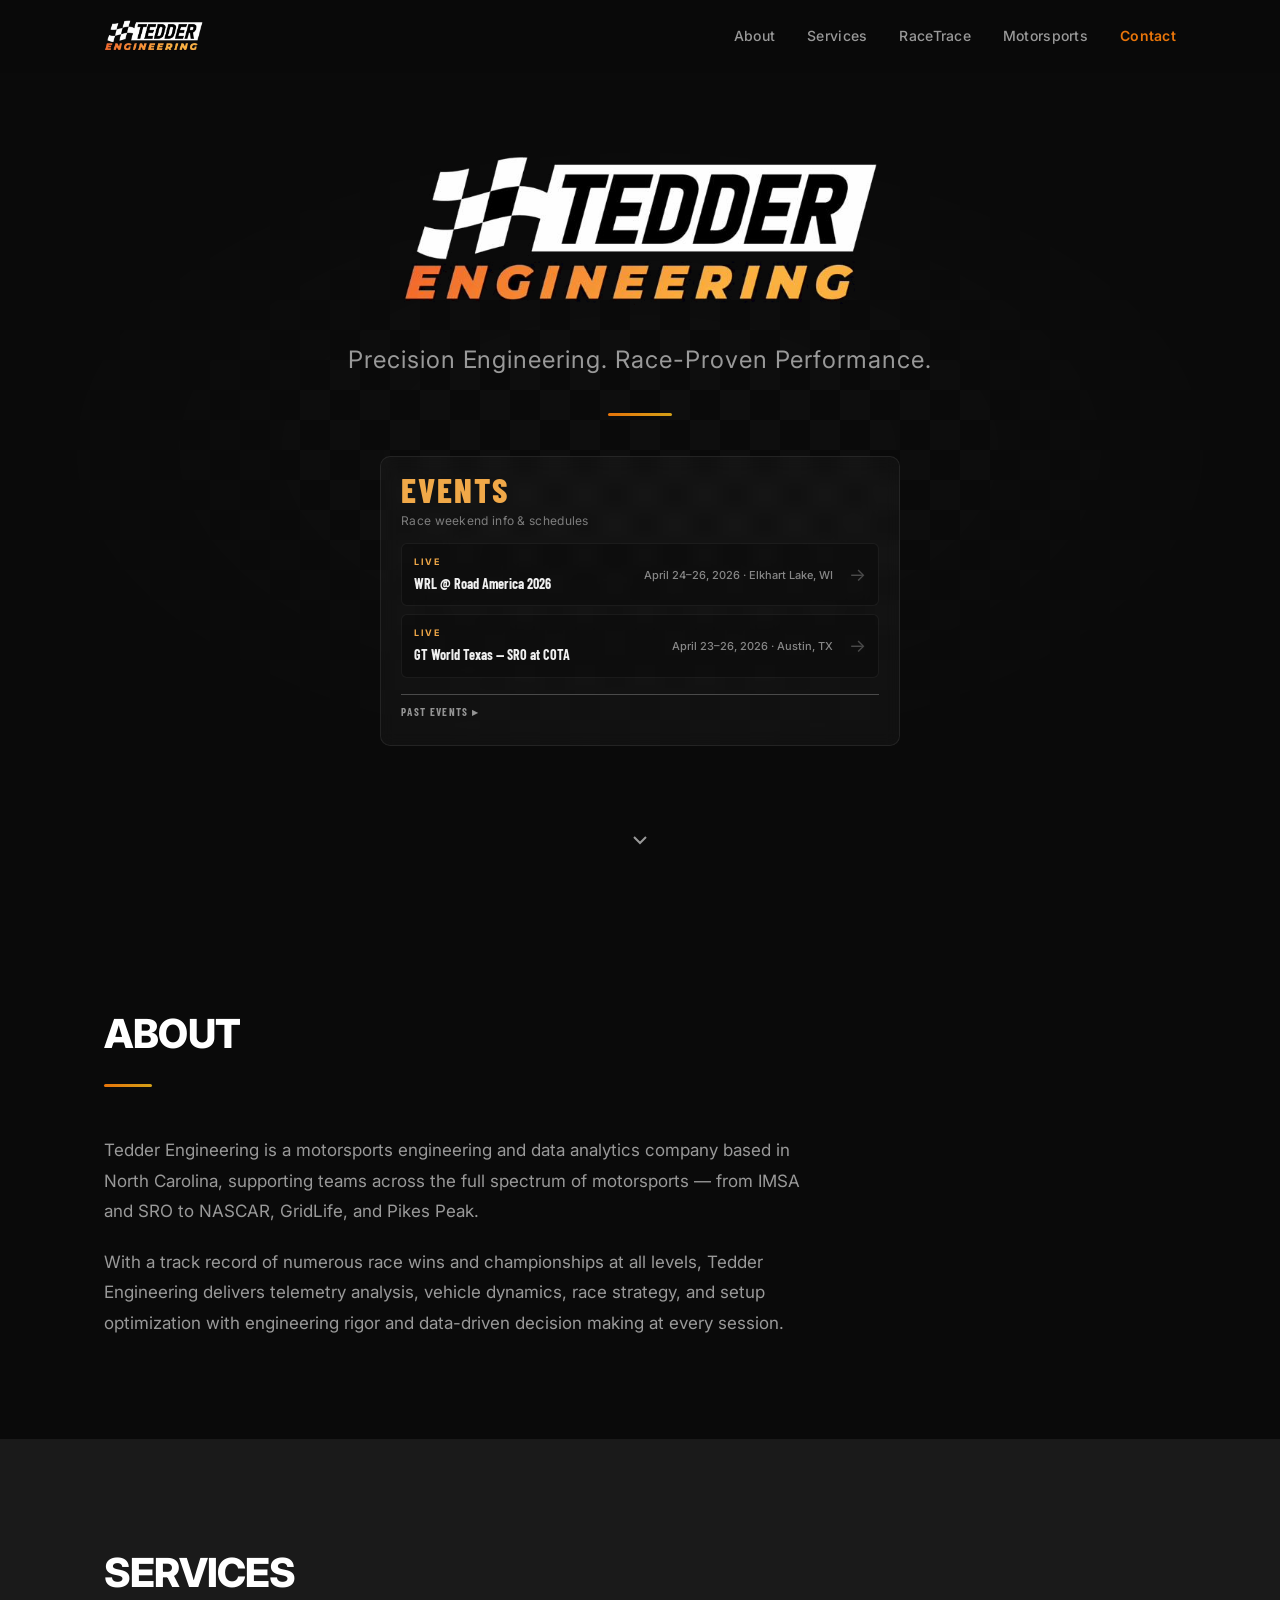
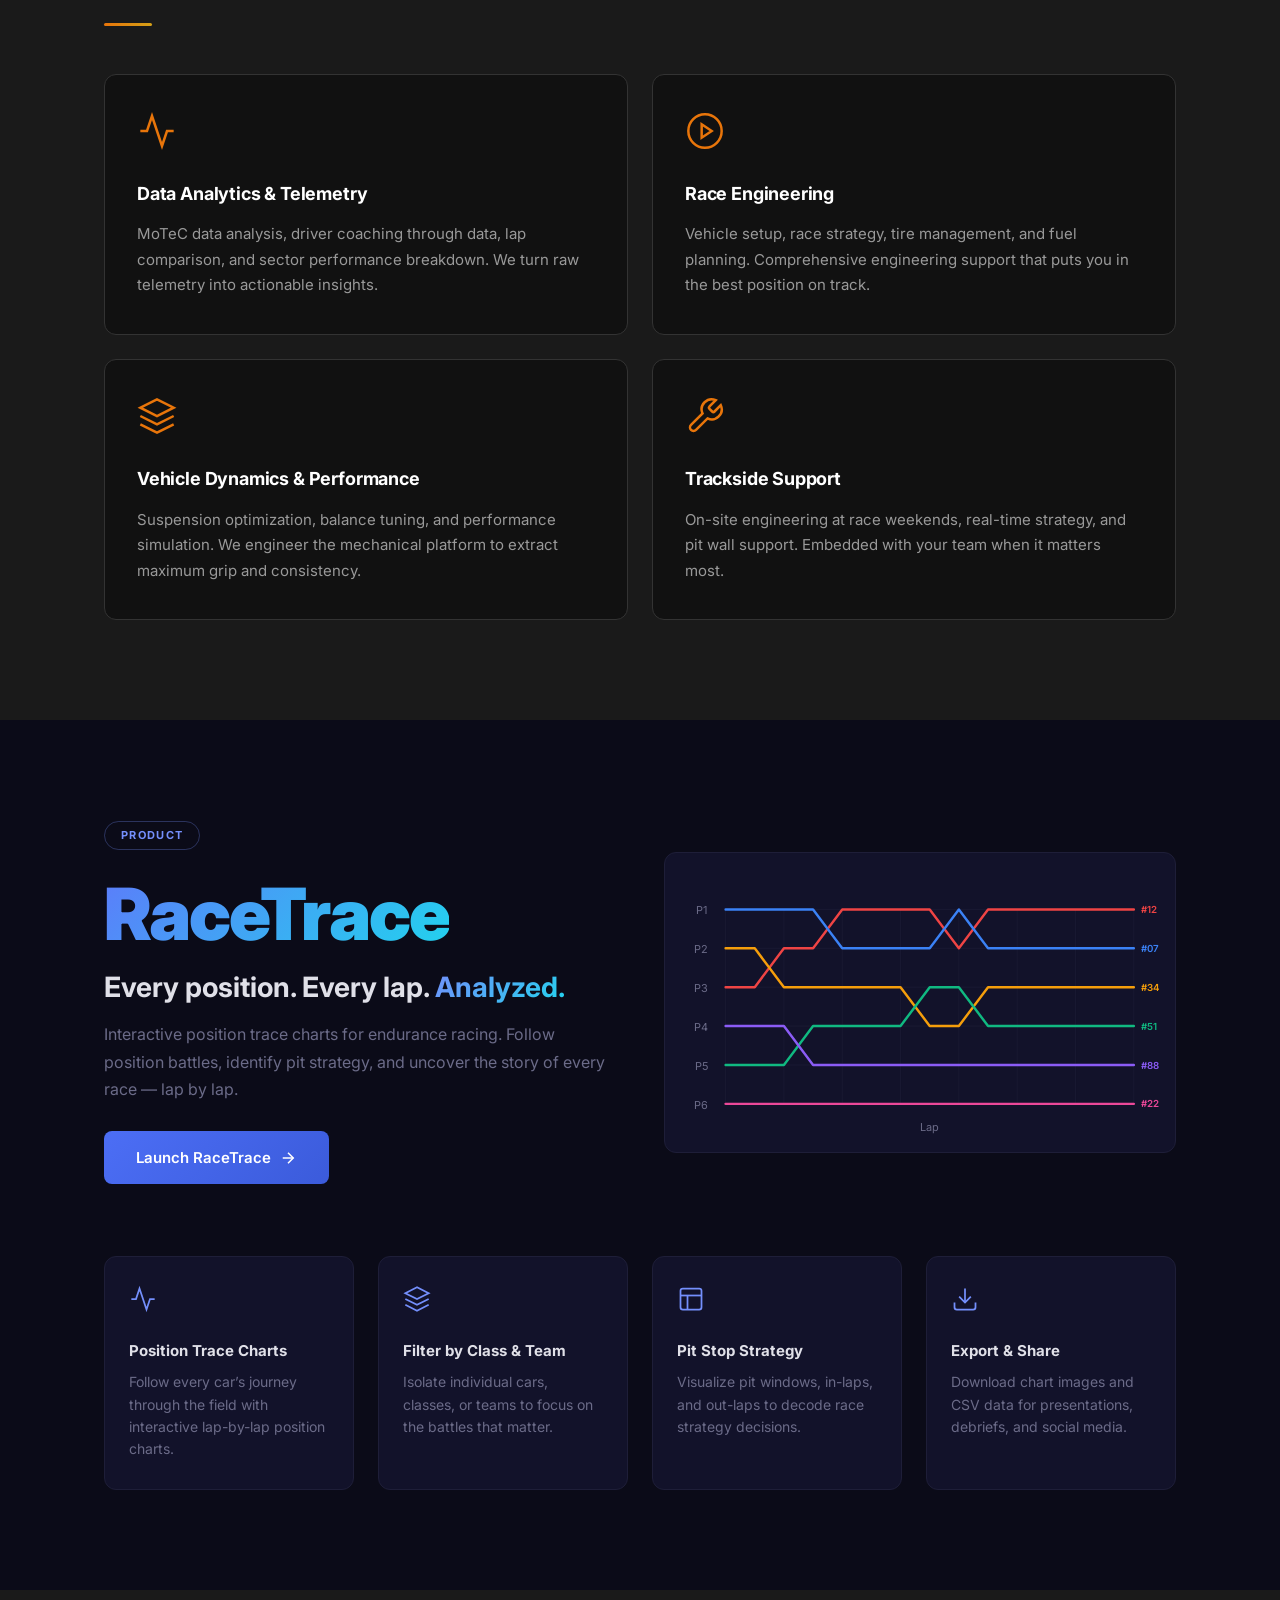
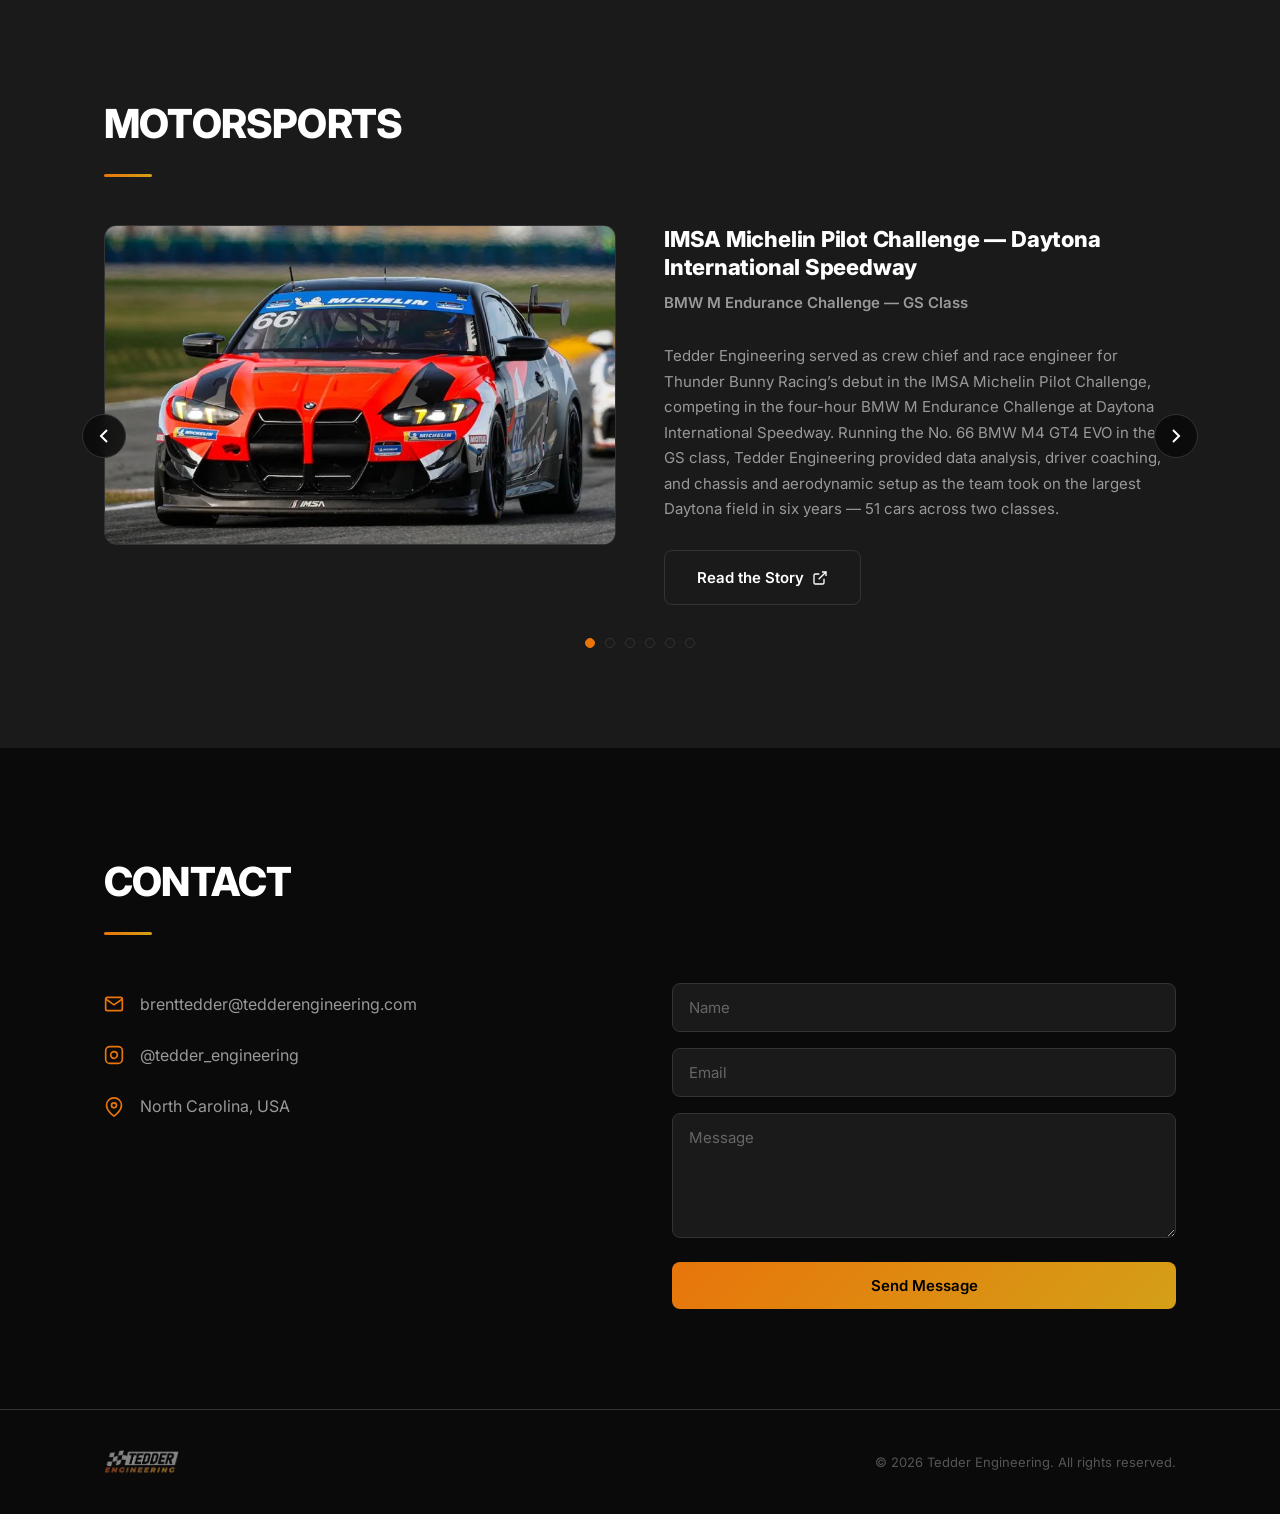
==== index.html @ 753af9d0 "Add WRL @ Road America 2026 event dashboard; promote COTA and Road America to LIVE; events/ becomes " ====
<!DOCTYPE html>
<html lang="en">
<head>
  <meta charset="UTF-8">
  <meta name="viewport" content="width=device-width, initial-scale=1.0">
  <title>Tedder Engineering | Motorsports Engineering & Data Analytics</title>
  <meta name="description" content="Tedder Engineering is a North Carolina-based motorsports engineering and data analytics company. Race-proven performance across IMSA, SRO, NASCAR, GridLife, and Pikes Peak.">
  <meta name="theme-color" content="#0a0a0a">
  <link rel="icon" type="image/x-icon" href="/favicon.ico">
  <link rel="icon" type="image/png" sizes="256x256" href="/favicon-256.png">
  <link rel="preconnect" href="https://fonts.googleapis.com">
  <link rel="preconnect" href="https://fonts.gstatic.com" crossorigin>
  <link href="https://fonts.googleapis.com/css2?family=Inter:wght@400;500;600;700;800;900&family=Barlow+Condensed:wght@600;700;800&display=swap" rel="stylesheet">
  <link rel="stylesheet" href="assets/css/style.css?v=3">
  <style>
    @media (max-width: 480px) {
      #events-banner { max-width: 100% !important; }
      #events-banner img { width: 32px !important; height: 22px !important; }
    }
    details summary::-webkit-details-marker { display: none; }
    details summary { list-style: none; }
    details summary::after { content: " \25B8"; }
    details[open] summary::after { content: " \25BE"; }
  </style>
</head>
<body>

  <!-- ─── Navigation ──────────────────────────────────────────────────── -->
  <nav class="nav" id="nav">
    <div class="nav__inner">
      <a href="#hero" class="nav__logo">
        <img src="assets/images/logo.png" alt="Tedder Engineering" width="160" height="40">
      </a>
      <button class="nav__toggle" id="nav-toggle" aria-label="Toggle menu">
        <span></span>
        <span></span>
        <span></span>
      </button>
      <ul class="nav__links" id="nav-links">
        <li><a href="#about">About</a></li>
        <li><a href="#services">Services</a></li>
        <li><a href="#racetrace">RaceTrace</a></li>
        <li><a href="#motorsports">Motorsports</a></li>
        <li><a href="#contact" class="nav__cta">Contact</a></li>
      </ul>
    </div>
  </nav>

  <!-- ─── Hero ────────────────────────────────────────────────────────── -->
  <section class="hero" id="hero">
    <div class="hero__checker"></div>
    <div class="hero__content">
      <img src="assets/images/logo.png" alt="Tedder Engineering" class="hero__logo" width="480" height="120">
      <p class="hero__tagline">Precision Engineering. Race-Proven Performance.</p>
      <div class="hero__accent"></div>
      <!-- Events Banner -->
      <div style="width:100%;display:flex;justify-content:center;padding:0 16px;box-sizing:border-box;margin-top:40px;">
        <div style="max-width:520px;width:100%;text-align:left;background:rgba(255,255,255,0.03);border:1px solid rgba(255,255,255,0.08);border-radius:10px;padding:16px 20px;backdrop-filter:blur(8px);-webkit-backdrop-filter:blur(8px);">
          <div style="margin-bottom:12px;">
            <div style="font-size:34px;font-weight:800;color:#F0A848;font-family:'Barlow Condensed',sans-serif;text-transform:uppercase;letter-spacing:2px;line-height:1;">EVENTS</div>
            <div style="font-size:12px;color:rgba(255,255,255,0.45);margin-top:4px;letter-spacing:0.3px;">Race weekend info &amp; schedules</div>
          </div>
          <a href="/events/wrl-road-america-2026/" id="events-banner-roadamerica"
             style="display:flex;flex-direction:row;gap:16px;align-items:center;text-decoration:none;background:rgba(0,0,0,0.25);border:1px solid rgba(255,255,255,0.06);border-radius:6px;padding:10px 12px;cursor:pointer;transition:all 0.2s ease;margin-bottom:8px;"
             onmouseenter="this.style.background='rgba(240,168,72,0.1)';document.getElementById('events-arrow-roadamerica').style.color='#F0A848';document.getElementById('events-arrow-roadamerica').style.transform='translateX(4px)';"
             onmouseleave="this.style.background='rgba(0,0,0,0.25)';document.getElementById('events-arrow-roadamerica').style.color='rgba(255,255,255,0.25)';document.getElementById('events-arrow-roadamerica').style.transform='translateX(0)';">
            <div style="flex:1;">
              <div style="font-size:9px;color:#F0A848;text-transform:uppercase;letter-spacing:1.5px;font-weight:700;margin-bottom:2px;">LIVE</div>
              <div style="font-size:14px;color:#F0F0F0;font-weight:700;font-family:'Barlow Condensed',sans-serif;">WRL @ Road America 2026</div>
            </div>
            <div style="font-size:11px;color:rgba(255,255,255,0.5);font-weight:500;white-space:nowrap;">April 24&#8211;26, 2026 &middot; Elkhart Lake, WI</div>
            <div id="events-arrow-roadamerica" style="font-size:18px;color:rgba(255,255,255,0.25);transition:color 0.2s,transform 0.2s;flex-shrink:0;">&#8594;</div>
          </a>
          <a href="/events/cota-sro-2026/" id="events-banner-cota"
             style="display:flex;flex-direction:row;gap:16px;align-items:center;text-decoration:none;background:rgba(0,0,0,0.25);border:1px solid rgba(255,255,255,0.06);border-radius:6px;padding:10px 12px;cursor:pointer;transition:all 0.2s ease;"
             onmouseenter="this.style.background='rgba(240,168,72,0.1)';this.style.borderColor='rgba(240,168,72,0.4)';this.style.transform='translateY(-1px)';document.getElementById('events-arrow-cota').style.color='#F0A848';document.getElementById('events-arrow-cota').style.transform='translateX(3px)';"
             onmouseleave="this.style.background='rgba(0,0,0,0.25)';this.style.borderColor='rgba(255,255,255,0.06)';this.style.transform='translateY(0)';document.getElementById('events-arrow-cota').style.color='rgba(255,255,255,0.25)';document.getElementById('events-arrow-cota').style.transform='translateX(0)';">
            <div style="flex:1;">
              <div style="font-size:9px;color:#F0A848;text-transform:uppercase;letter-spacing:1.5px;font-weight:700;margin-bottom:2px;">LIVE</div>
              <div style="font-size:14px;color:#F0F0F0;font-weight:700;font-family:'Barlow Condensed',sans-serif;">GT World Texas &#8212; SRO at COTA</div>
            </div>
            <div style="font-size:11px;color:rgba(255,255,255,0.5);font-weight:500;white-space:nowrap;">April 23&#8211;26, 2026 &#183; Austin, TX</div>
            <div id="events-arrow-cota" style="font-size:18px;color:rgba(255,255,255,0.25);transition:color 0.2s,transform 0.2s;flex-shrink:0;">&#8594;</div>
          </a>
          <details style="margin-top: 16px;">
            <summary style="cursor:pointer;list-style:none;color:#949494;font-family:'Barlow Condensed',sans-serif;font-size:11px;font-weight:700;letter-spacing:0.12em;text-transform:uppercase;padding:8px 0;border-top:1px solid #4A4A4A;user-select:none;">PAST EVENTS</summary>
            <div style="margin-top: 8px; opacity: 0.6;">
          <a href="/events/wrl-thunderhill-2026/" id="events-banner-thunderhill"
             style="display:flex;flex-direction:row;gap:16px;align-items:center;text-decoration:none;background:rgba(0,0,0,0.25);border:1px solid rgba(255,255,255,0.06);border-radius:6px;padding:10px 12px;cursor:pointer;transition:all 0.2s ease;margin-bottom:8px;"
             onmouseenter="this.style.background='rgba(240,168,72,0.1)';this.style.borderColor='rgba(240,168,72,0.4)';this.style.transform='translateY(-1px)';document.getElementById('events-arrow-thunderhill').style.color='#F0A848';document.getElementById('events-arrow-thunderhill').style.transform='translateX(3px)';"
             onmouseleave="this.style.background='rgba(0,0,0,0.25)';this.style.borderColor='rgba(255,255,255,0.06)';this.style.transform='translateY(0)';document.getElementById('events-arrow-thunderhill').style.color='rgba(255,255,255,0.25)';document.getElementById('events-arrow-thunderhill').style.transform='translateX(0)';">
            <div style="flex:1;">
              <div style="font-size:9px;color:rgba(255,255,255,0.35);text-transform:uppercase;letter-spacing:1.5px;font-weight:700;margin-bottom:2px;">PAST</div>
              <div style="font-size:14px;color:#F0F0F0;font-weight:700;font-family:'Barlow Condensed',sans-serif;">WRL @ Thunderhill 2026</div>
            </div>
            <div style="font-size:11px;color:rgba(255,255,255,0.5);font-weight:500;white-space:nowrap;">Apr 3&#8211;5 &#183; Willows, CA</div>
            <div id="events-arrow-thunderhill" style="font-size:18px;color:rgba(255,255,255,0.25);transition:color 0.2s,transform 0.2s;flex-shrink:0;">&#8594;</div>
          </a>
          <a href="/events/sonoma-sro-2026/" id="events-banner-sonoma"
             style="display:flex;flex-direction:row;gap:16px;align-items:center;text-decoration:none;background:rgba(0,0,0,0.25);border:1px solid rgba(255,255,255,0.06);border-radius:6px;padding:10px 12px;cursor:pointer;transition:all 0.2s ease;margin-bottom:8px;"
             onmouseenter="this.style.background='rgba(240,168,72,0.1)';this.style.borderColor='rgba(240,168,72,0.4)';this.style.transform='translateY(-1px)';document.getElementById('events-arrow-sonoma').style.color='#F0A848';document.getElementById('events-arrow-sonoma').style.transform='translateX(3px)';"
             onmouseleave="this.style.background='rgba(0,0,0,0.25)';this.style.borderColor='rgba(255,255,255,0.06)';this.style.transform='translateY(0)';document.getElementById('events-arrow-sonoma').style.color='rgba(255,255,255,0.25)';document.getElementById('events-arrow-sonoma').style.transform='translateX(0)';">
            <div style="flex:1;">
              <div style="font-size:9px;color:rgba(255,255,255,0.35);text-transform:uppercase;letter-spacing:1.5px;font-weight:700;margin-bottom:2px;">PAST</div>
              <div style="font-size:14px;color:#F0F0F0;font-weight:700;font-family:'Barlow Condensed',sans-serif;">SRO Motorsports America &#8212; Sonoma</div>
            </div>
            <div style="font-size:11px;color:rgba(255,255,255,0.5);font-weight:500;white-space:nowrap;">Mar 25&#8211;29 &#183; Sonoma, CA</div>
            <div id="events-arrow-sonoma" style="font-size:18px;color:rgba(255,255,255,0.25);transition:color 0.2s,transform 0.2s;flex-shrink:0;">&#8594;</div>
          </a>
              <a href="/events/sebring-2026/" id="events-banner-sebring"
                 style="display:flex;flex-direction:row;gap:16px;align-items:center;text-decoration:none;background:rgba(0,0,0,0.25);border:1px solid rgba(255,255,255,0.06);border-radius:6px;padding:10px 12px;cursor:pointer;transition:all 0.2s ease;"
                 onmouseenter="this.style.background='rgba(240,168,72,0.1)';this.style.borderColor='rgba(240,168,72,0.4)';this.style.transform='translateY(-1px)';document.getElementById('events-arrow-sebring').style.color='#F0A848';document.getElementById('events-arrow-sebring').style.transform='translateX(3px)';"
                 onmouseleave="this.style.background='rgba(0,0,0,0.25)';this.style.borderColor='rgba(255,255,255,0.06)';this.style.transform='translateY(0)';document.getElementById('events-arrow-sebring').style.color='rgba(255,255,255,0.25)';document.getElementById('events-arrow-sebring').style.transform='translateX(0)';">
                <div style="flex:1;">
                  <div style="font-size:9px;color:rgba(255,255,255,0.35);text-transform:uppercase;letter-spacing:1.5px;font-weight:700;margin-bottom:2px;">Past</div>
                  <div style="font-size:14px;color:#F0F0F0;font-weight:700;font-family:'Barlow Condensed',sans-serif;">Mobil 1 12 Hours of Sebring</div>
                </div>
                <div style="font-size:11px;color:rgba(255,255,255,0.5);font-weight:500;white-space:nowrap;">Mar 18&#8211;21 &#183; Sebring, FL</div>
                <div id="events-arrow-sebring" style="font-size:18px;color:rgba(255,255,255,0.25);transition:color 0.2s,transform 0.2s;flex-shrink:0;">&#8594;</div>
              </a>
              <a href="/events/arlington-2026/" id="events-banner"
                 style="display:flex;flex-direction:row;gap:16px;align-items:center;text-decoration:none;background:rgba(0,0,0,0.25);border:1px solid rgba(255,255,255,0.06);border-radius:6px;padding:10px 12px;cursor:pointer;transition:all 0.2s ease;margin-top:8px;"
                 onmouseenter="this.style.background='rgba(240,168,72,0.1)';this.style.borderColor='rgba(240,168,72,0.4)';this.style.transform='translateY(-1px)';document.getElementById('events-arrow').style.color='#F0A848';document.getElementById('events-arrow').style.transform='translateX(3px)';"
                 onmouseleave="this.style.background='rgba(0,0,0,0.25)';this.style.borderColor='rgba(255,255,255,0.06)';this.style.transform='translateY(0)';document.getElementById('events-arrow').style.color='rgba(255,255,255,0.25)';document.getElementById('events-arrow').style.transform='translateX(0)';">
                <div style="flex:1;">
                  <div style="font-size:9px;color:rgba(255,255,255,0.35);text-transform:uppercase;letter-spacing:1.5px;font-weight:700;margin-bottom:2px;">Past</div>
                  <div style="font-size:14px;color:#F0F0F0;font-weight:700;font-family:'Barlow Condensed',sans-serif;">Grand Prix of Arlington</div>
                </div>
                <div style="font-size:11px;color:rgba(255,255,255,0.5);font-weight:500;white-space:nowrap;">Mar 13&#8211;15 &#183; Arlington, TX</div>
                <div id="events-arrow" style="font-size:18px;color:rgba(255,255,255,0.25);transition:color 0.2s,transform 0.2s;flex-shrink:0;">&#8594;</div>
              </a>
            </div>
          </details>
        </div>
      </div>
      <!-- End Events Banner -->
    </div>
    <a href="#about" class="hero__scroll" aria-label="Scroll down">
      <svg width="24" height="24" viewBox="0 0 24 24" fill="none" stroke="currentColor" stroke-width="2">
        <polyline points="6 9 12 15 18 9"></polyline>
      </svg>
    </a>
  </section>

  <!-- ─── About ───────────────────────────────────────────────────────── -->
  <section class="section" id="about">
    <div class="container">
      <div class="fade-in">
        <h2 class="section__title">About</h2>
        <div class="section__divider"></div>
        <div class="about__content">
          <p>Tedder Engineering is a motorsports engineering and data analytics company based in North Carolina, supporting teams across the full spectrum of motorsports &mdash; from IMSA and SRO to NASCAR, GridLife, and Pikes Peak.</p>
          <p>With a track record of numerous race wins and championships at all levels, Tedder Engineering delivers telemetry analysis, vehicle dynamics, race strategy, and setup optimization with engineering rigor and data-driven decision making at every session.</p>
        </div>
      </div>
    </div>
  </section>

  <!-- ─── Services ────────────────────────────────────────────────────── -->
  <section class="section section--alt" id="services">
    <div class="container">
      <div class="fade-in">
        <h2 class="section__title">Services</h2>
        <div class="section__divider"></div>
      </div>
      <div class="services__grid">

        <div class="card fade-in" data-service="data-analytics" tabindex="0" role="button">
          <div class="card__icon">
            <svg width="40" height="40" viewBox="0 0 24 24" fill="none" stroke="currentColor" stroke-width="1.5">
              <polyline points="22 12 18 12 15 21 9 3 6 12 2 12"></polyline>
            </svg>
          </div>
          <h3 class="card__title">Data Analytics & Telemetry</h3>
          <p class="card__text">MoTeC data analysis, driver coaching through data, lap comparison, and sector performance breakdown. We turn raw telemetry into actionable insights.</p>
        </div>

        <div class="card fade-in" data-service="race-engineering" tabindex="0" role="button">
          <div class="card__icon">
            <svg width="40" height="40" viewBox="0 0 24 24" fill="none" stroke="currentColor" stroke-width="1.5">
              <circle cx="12" cy="12" r="10"></circle>
              <polygon points="10 8 16 12 10 16 10 8"></polygon>
            </svg>
          </div>
          <h3 class="card__title">Race Engineering</h3>
          <p class="card__text">Vehicle setup, race strategy, tire management, and fuel planning. Comprehensive engineering support that puts you in the best position on track.</p>
        </div>

        <div class="card fade-in" data-service="vehicle-dynamics" tabindex="0" role="button">
          <div class="card__icon">
            <svg width="40" height="40" viewBox="0 0 24 24" fill="none" stroke="currentColor" stroke-width="1.5">
              <path d="M12 2L2 7l10 5 10-5-10-5z"></path>
              <path d="M2 17l10 5 10-5"></path>
              <path d="M2 12l10 5 10-5"></path>
            </svg>
          </div>
          <h3 class="card__title">Vehicle Dynamics & Performance</h3>
          <p class="card__text">Suspension optimization, balance tuning, and performance simulation. We engineer the mechanical platform to extract maximum grip and consistency.</p>
        </div>

        <div class="card fade-in" data-service="trackside-support" tabindex="0" role="button">
          <div class="card__icon">
            <svg width="40" height="40" viewBox="0 0 24 24" fill="none" stroke="currentColor" stroke-width="1.5">
              <path d="M14.7 6.3a1 1 0 0 0 0 1.4l1.6 1.6a1 1 0 0 0 1.4 0l3.77-3.77a6 6 0 0 1-7.94 7.94l-6.91 6.91a2.12 2.12 0 0 1-3-3l6.91-6.91a6 6 0 0 1 7.94-7.94l-3.76 3.76z"></path>
            </svg>
          </div>
          <h3 class="card__title">Trackside Support</h3>
          <p class="card__text">On-site engineering at race weekends, real-time strategy, and pit wall support. Embedded with your team when it matters most.</p>
        </div>

      </div>
    </div>
  </section>

  <!-- ─── RaceTrace ───────────────────────────────────────────────────── -->
  <section class="section racetrace" id="racetrace">
    <div class="container">
      <div class="racetrace__hero fade-in">
        <div class="racetrace__hero-text">
          <div class="racetrace__badge">Product</div>
          <a href="https://racetrace.tedderengineering.com" class="racetrace__logo-link">
            <span class="racetrace__wordmark">RaceTrace</span>
          </a>
          <p class="racetrace__headline">Every position. Every lap. <span class="racetrace__gradient-text">Analyzed.</span></p>
          <p class="racetrace__desc">Interactive position trace charts for endurance racing. Follow position battles, identify pit strategy, and uncover the story of every race &mdash; lap by lap.</p>
          <div class="racetrace__cta-row">
            <a href="https://racetrace.tedderengineering.com" class="btn btn--racetrace">
              Launch RaceTrace
              <svg width="18" height="18" viewBox="0 0 24 24" fill="none" stroke="currentColor" stroke-width="2">
                <line x1="5" y1="12" x2="19" y2="12"></line>
                <polyline points="12 5 19 12 12 19"></polyline>
              </svg>
            </a>
          </div>
        </div>
        <div class="racetrace__hero-chart">
          <!-- Animated mini lap chart SVG -->
          <svg class="racetrace__chart-svg" viewBox="0 0 400 220" fill="none" xmlns="http://www.w3.org/2000/svg">
            <!-- Background grid -->
            <line x1="40" y1="30" x2="40" y2="190" stroke="#1e1e38" stroke-width="0.5"/>
            <line x1="88" y1="30" x2="88" y2="190" stroke="#1e1e38" stroke-width="0.5"/>
            <line x1="136" y1="30" x2="136" y2="190" stroke="#1e1e38" stroke-width="0.5"/>
            <line x1="184" y1="30" x2="184" y2="190" stroke="#1e1e38" stroke-width="0.5"/>
            <line x1="232" y1="30" x2="232" y2="190" stroke="#1e1e38" stroke-width="0.5"/>
            <line x1="280" y1="30" x2="280" y2="190" stroke="#1e1e38" stroke-width="0.5"/>
            <line x1="328" y1="30" x2="328" y2="190" stroke="#1e1e38" stroke-width="0.5"/>
            <line x1="376" y1="30" x2="376" y2="190" stroke="#1e1e38" stroke-width="0.5"/>
            <!-- Horizontal grid -->
            <line x1="40" y1="30" x2="376" y2="30" stroke="#1e1e38" stroke-width="0.5"/>
            <line x1="40" y1="62" x2="376" y2="62" stroke="#1e1e38" stroke-width="0.5"/>
            <line x1="40" y1="94" x2="376" y2="94" stroke="#1e1e38" stroke-width="0.5"/>
            <line x1="40" y1="126" x2="376" y2="126" stroke="#1e1e38" stroke-width="0.5"/>
            <line x1="40" y1="158" x2="376" y2="158" stroke="#1e1e38" stroke-width="0.5"/>
            <line x1="40" y1="190" x2="376" y2="190" stroke="#1e1e38" stroke-width="0.5"/>
            <!-- Axis labels -->
            <text x="20" y="34" fill="#6b6b88" font-size="9" text-anchor="middle" font-family="Inter, sans-serif">P1</text>
            <text x="20" y="66" fill="#6b6b88" font-size="9" text-anchor="middle" font-family="Inter, sans-serif">P2</text>
            <text x="20" y="98" fill="#6b6b88" font-size="9" text-anchor="middle" font-family="Inter, sans-serif">P3</text>
            <text x="20" y="130" fill="#6b6b88" font-size="9" text-anchor="middle" font-family="Inter, sans-serif">P4</text>
            <text x="20" y="162" fill="#6b6b88" font-size="9" text-anchor="middle" font-family="Inter, sans-serif">P5</text>
            <text x="20" y="194" fill="#6b6b88" font-size="9" text-anchor="middle" font-family="Inter, sans-serif">P6</text>
            <text x="208" y="212" fill="#6b6b88" font-size="9" text-anchor="middle" font-family="Inter, sans-serif">Lap</text>
            <!-- Car traces with draw animation -->
            <!-- Car #12 (red) - starts P3, fights to P1 -->
            <polyline class="racetrace__trace" points="40,94 64,94 88,62 112,62 136,30 160,30 184,30 208,30 232,62 256,30 280,30 304,30 328,30 352,30 376,30" stroke="#ef4444" stroke-width="2" fill="none" stroke-linecap="round" stroke-linejoin="round" style="--trace-delay: 0s"/>
            <!-- Car #07 (blue) - starts P1, drops to P2 -->
            <polyline class="racetrace__trace" points="40,30 64,30 88,30 112,30 136,62 160,62 184,62 208,62 232,30 256,62 280,62 304,62 328,62 352,62 376,62" stroke="#3b82f6" stroke-width="2" fill="none" stroke-linecap="round" stroke-linejoin="round" style="--trace-delay: 0.15s"/>
            <!-- Car #34 (amber) - starts P2, varies mid-pack -->
            <polyline class="racetrace__trace" points="40,62 64,62 88,94 112,94 136,94 160,94 184,94 208,126 232,126 256,94 280,94 304,94 328,94 352,94 376,94" stroke="#f59e0b" stroke-width="2" fill="none" stroke-linecap="round" stroke-linejoin="round" style="--trace-delay: 0.3s"/>
            <!-- Car #51 (green) - starts P5, improves to P4 -->
            <polyline class="racetrace__trace" points="40,158 64,158 88,158 112,126 136,126 160,126 184,126 208,94 232,94 256,126 280,126 304,126 328,126 352,126 376,126" stroke="#10b981" stroke-width="2" fill="none" stroke-linecap="round" stroke-linejoin="round" style="--trace-delay: 0.45s"/>
            <!-- Car #88 (purple) - starts P4, drops to P5 -->
            <polyline class="racetrace__trace" points="40,126 64,126 88,126 112,158 136,158 160,158 184,158 208,158 232,158 256,158 280,158 304,158 328,158 352,158 376,158" stroke="#8b5cf6" stroke-width="2" fill="none" stroke-linecap="round" stroke-linejoin="round" style="--trace-delay: 0.6s"/>
            <!-- Car #22 (pink) - starts P6, stays P6 -->
            <polyline class="racetrace__trace" points="40,190 64,190 88,190 112,190 136,190 160,190 184,190 208,190 232,190 256,190 280,190 304,190 328,190 352,190 376,190" stroke="#ec4899" stroke-width="2" fill="none" stroke-linecap="round" stroke-linejoin="round" style="--trace-delay: 0.75s"/>
            <!-- Car number labels at end -->
            <text x="382" y="33" fill="#ef4444" font-size="8" font-weight="600" font-family="Inter, sans-serif">#12</text>
            <text x="382" y="65" fill="#3b82f6" font-size="8" font-weight="600" font-family="Inter, sans-serif">#07</text>
            <text x="382" y="97" fill="#f59e0b" font-size="8" font-weight="600" font-family="Inter, sans-serif">#34</text>
            <text x="382" y="129" fill="#10b981" font-size="8" font-weight="600" font-family="Inter, sans-serif">#51</text>
            <text x="382" y="161" fill="#8b5cf6" font-size="8" font-weight="600" font-family="Inter, sans-serif">#88</text>
            <text x="382" y="193" fill="#ec4899" font-size="8" font-weight="600" font-family="Inter, sans-serif">#22</text>
          </svg>
        </div>
      </div>

      <!-- Features grid -->
      <div class="racetrace__features">
        <div class="racetrace__feature fade-in">
          <div class="racetrace__feature-icon">
            <svg width="28" height="28" viewBox="0 0 24 24" fill="none" stroke="currentColor" stroke-width="1.5">
              <polyline points="22 12 18 12 15 21 9 3 6 12 2 12"></polyline>
            </svg>
          </div>
          <h4 class="racetrace__feature-title">Position Trace Charts</h4>
          <p class="racetrace__feature-text">Follow every car&rsquo;s journey through the field with interactive lap-by-lap position charts.</p>
        </div>
        <div class="racetrace__feature fade-in">
          <div class="racetrace__feature-icon">
            <svg width="28" height="28" viewBox="0 0 24 24" fill="none" stroke="currentColor" stroke-width="1.5">
              <polygon points="12 2 2 7 12 12 22 7 12 2"></polygon>
              <polyline points="2 17 12 22 22 17"></polyline>
              <polyline points="2 12 12 17 22 12"></polyline>
            </svg>
          </div>
          <h4 class="racetrace__feature-title">Filter by Class & Team</h4>
          <p class="racetrace__feature-text">Isolate individual cars, classes, or teams to focus on the battles that matter.</p>
        </div>
        <div class="racetrace__feature fade-in">
          <div class="racetrace__feature-icon">
            <svg width="28" height="28" viewBox="0 0 24 24" fill="none" stroke="currentColor" stroke-width="1.5">
              <rect x="3" y="3" width="18" height="18" rx="2" ry="2"></rect>
              <line x1="3" y1="9" x2="21" y2="9"></line>
              <line x1="9" y1="21" x2="9" y2="9"></line>
            </svg>
          </div>
          <h4 class="racetrace__feature-title">Pit Stop Strategy</h4>
          <p class="racetrace__feature-text">Visualize pit windows, in-laps, and out-laps to decode race strategy decisions.</p>
        </div>
        <div class="racetrace__feature fade-in">
          <div class="racetrace__feature-icon">
            <svg width="28" height="28" viewBox="0 0 24 24" fill="none" stroke="currentColor" stroke-width="1.5">
              <path d="M21 15v4a2 2 0 0 1-2 2H5a2 2 0 0 1-2-2v-4"></path>
              <polyline points="7 10 12 15 17 10"></polyline>
              <line x1="12" y1="15" x2="12" y2="3"></line>
            </svg>
          </div>
          <h4 class="racetrace__feature-title">Export & Share</h4>
          <p class="racetrace__feature-text">Download chart images and CSV data for presentations, debriefs, and social media.</p>
        </div>
      </div>
    </div>
  </section>

  <!-- ─── Motorsports Carousel ──────────────────────────────────────── -->
  <section class="section section--alt" id="motorsports">
    <div class="container">
      <div class="fade-in">
        <h2 class="section__title">Motorsports</h2>
        <div class="section__divider"></div>
      </div>

      <div class="carousel fade-in" id="carousel">
        <div class="carousel__viewport">
          <div class="carousel__track" id="carousel-track">

            <!-- Card 1: IMSA Daytona -->
            <div class="carousel__slide" data-image-layout="landscape">
              <div class="motorsports__content">
                <div class="motorsports__photo">
                  <img src="assets/images/imsa-daytona-2026.jpg" alt="No. 66 BMW M4 GT4 EVO on track at Daytona International Speedway" loading="lazy">
                </div>
                <div class="motorsports__info">
                  <h3 class="motorsports__subtitle">IMSA Michelin Pilot Challenge &mdash; Daytona International Speedway</h3>
                  <p class="motorsports__class">BMW M Endurance Challenge &mdash; GS Class</p>
                  <p>Tedder Engineering served as crew chief and race engineer for Thunder Bunny Racing&rsquo;s debut in the IMSA Michelin Pilot Challenge, competing in the four-hour BMW M Endurance Challenge at Daytona International Speedway. Running the No. 66 BMW M4 GT4 EVO in the GS class, Tedder Engineering provided data analysis, driver coaching, and chassis and aerodynamic setup as the team took on the largest Daytona field in six years &mdash; 51 cars across two classes.</p>
                  <a href="https://www.imsa.com/news/2026/01/19/imsa-michelin-pilot-challenge-features-largest-field-in-six-years-to-start-2026/" target="_blank" rel="noopener" class="btn btn--outline">
                    Read the Story
                    <svg width="16" height="16" viewBox="0 0 24 24" fill="none" stroke="currentColor" stroke-width="2"><path d="M18 13v6a2 2 0 0 1-2 2H5a2 2 0 0 1-2-2V8a2 2 0 0 1 2-2h6"></path><polyline points="15 3 21 3 21 9"></polyline><line x1="10" y1="14" x2="21" y2="3"></line></svg>
                  </a>
                </div>
              </div>
            </div>

            <!-- Card 2: GT World Challenge Barber -->
            <div class="carousel__slide" data-image-layout="landscape">
              <div class="motorsports__content">
                <div class="motorsports__photo">
                  <img src="assets/images/barber-podium-2025.jpg" alt="Thunder Bunny Racing on the P1 podium at Barber Motorsports Park 2025 GT World Challenge America" loading="lazy">
                </div>
                <div class="motorsports__info">
                  <h3 class="motorsports__subtitle">GT World Challenge America &mdash; Barber Motorsports Park</h3>
                  <p class="motorsports__class">Pirelli GT4 America &mdash; Am Class Victory</p>
                  <p>Tedder Engineering served as crew chief and race engineer for Thunder Bunny Racing&rsquo;s Am class victory at the 2025 GT World Challenge America event at Barber Motorsports Park. Providing data analysis, driver coaching, and chassis and aerodynamic setup for the No. 606 BMW M4 GT4, Tedder Engineering helped drivers Laura Hayes and Allen Patten navigate a chaotic Race 2 featuring full-course cautions and intense late-race battles. Hayes carved through the field to seize the lead and held off a hard-charging challenge to claim the team&rsquo;s first win of the season.</p>
                  <a href="https://www.gt4-america.com/news/1170/barber-race-2" target="_blank" rel="noopener" class="btn btn--outline">
                    Read the Story
                    <svg width="16" height="16" viewBox="0 0 24 24" fill="none" stroke="currentColor" stroke-width="2"><path d="M18 13v6a2 2 0 0 1-2 2H5a2 2 0 0 1-2-2V8a2 2 0 0 1 2-2h6"></path><polyline points="15 3 21 3 21 9"></polyline><line x1="10" y1="14" x2="21" y2="3"></line></svg>
                  </a>
                </div>
              </div>
            </div>

            <!-- Card 3: Pikes Peak -->
            <div class="carousel__slide" data-image-layout="portrait">
              <div class="motorsports__content">
                <div class="motorsports__photo">
                  <img src="assets/images/pikes-peak-2024.jpg" alt="Laura Hayes and team celebrating the 2024 Pikes Peak GT4 Trophy win with the #22 Toyota GR Supra GT4" loading="lazy">
                </div>
                <div class="motorsports__info">
                  <h3 class="motorsports__subtitle">Pikes Peak International Hill Climb</h3>
                  <p class="motorsports__class">Pikes Peak GT4 Trophy by Yokohama &mdash; Turbo Class Winner</p>
                  <p>Tedder Engineering provided trackside engineering support and served as crew chief for Laura Hayes&rsquo; division-winning run at the 2024 Broadmoor Pikes Peak International Hill Climb. Hayes drove a Toyota GR Supra GT4 to a time of 10:20.487, claiming first place in the inaugural Pikes Peak GT4 Trophy by Yokohama and setting the fastest time ever recorded by a woman in an automobile on the 14,115-foot mountain.</p>
                  <a href="https://www.motortrend.com/events/pikes-peak-international-hill-climb-fastest-woman-laura-hayes" target="_blank" rel="noopener" class="btn btn--outline">
                    Read the Story
                    <svg width="16" height="16" viewBox="0 0 24 24" fill="none" stroke="currentColor" stroke-width="2"><path d="M18 13v6a2 2 0 0 1-2 2H5a2 2 0 0 1-2-2V8a2 2 0 0 1 2-2h6"></path><polyline points="15 3 21 3 21 9"></polyline><line x1="10" y1="14" x2="21" y2="3"></line></svg>
                  </a>
                </div>
              </div>
            </div>

            <!-- Card 4: Apple TV+ -->
            <div class="carousel__slide" data-image-layout="landscape">
              <div class="motorsports__content">
                <div class="motorsports__photo">
                  <img src="assets/images/apple-tv-hill-climb.png" alt="Apple TV+ Adventure: Hill Climb episode thumbnail featuring Laura Hayes at Pikes Peak" loading="lazy">
                </div>
                <div class="motorsports__info">
                  <h3 class="motorsports__subtitle">Apple TV+ &mdash; Adventure: Hill Climb</h3>
                  <p class="motorsports__class">Apple Immersive Film &mdash; Pikes Peak International Hill Climb</p>
                  <p>Tedder Engineering provided engineering and trackside support for the production of &ldquo;Adventure: Hill Climb,&rdquo; an Apple Immersive film streaming on Apple TV+. The episode follows driver Laura Hayes as she takes on the Pikes Peak International Hill Climb, racing against the clock on the 14,115-foot mountain. Tedder Engineering kept the car race-ready throughout filming, ensuring every run up the mountain delivered both the performance and the footage the production demanded.</p>
                  <a href="https://tv.apple.com/us/episode/hill-climb/umc.cmc.4klex1b4fsohrpmncr5mho5pk" target="_blank" rel="noopener" class="btn btn--outline">
                    Watch on Apple TV+
                    <svg width="16" height="16" viewBox="0 0 24 24" fill="none" stroke="currentColor" stroke-width="2"><path d="M18 13v6a2 2 0 0 1-2 2H5a2 2 0 0 1-2-2V8a2 2 0 0 1 2-2h6"></path><polyline points="15 3 21 3 21 9"></polyline><line x1="10" y1="14" x2="21" y2="3"></line></svg>
                  </a>
                </div>
              </div>
            </div>

            <!-- Card 5: Testing & Vehicle Dynamics -->
            <div class="carousel__slide" data-image-layout="portrait">
              <div class="motorsports__content">
                <div class="motorsports__photo">
                  <img src="assets/images/wind-tunnel-a2.jpg" alt="BMW M4 GT4 EVO in the A2 Wind Tunnel" loading="lazy">
                </div>
                <div class="motorsports__info">
                  <h3 class="motorsports__subtitle">Testing & Vehicle Dynamics</h3>
                  <p class="motorsports__class">Wind Tunnel, Rig Testing & Kinematics</p>
                  <p>Tedder Engineering provides full-service motorsports testing and vehicle dynamics characterization. From wind tunnel aerodynamic mapping to four-post and seven-post damper rig testing, along with kinematics and compliance (K&amp;C) measurement, Tedder Engineering delivers the data teams need to extract every tenth from their cars before they hit the track.</p>
                  <a href="#contact" class="btn btn--outline">
                    Contact Us
                    <svg width="16" height="16" viewBox="0 0 24 24" fill="none" stroke="currentColor" stroke-width="2"><path d="M4 4h16c1.1 0 2 .9 2 2v12c0 1.1-.9 2-2 2H4c-1.1 0-2-.9-2-2V6c0-1.1.9-2 2-2z"></path><polyline points="22,6 12,13 2,6"></polyline></svg>
                  </a>
                </div>
              </div>
            </div>

            <!-- Card 6: Instagram -->
            <div class="carousel__slide" data-image-layout="portrait">
              <div class="motorsports__content">
                <div class="motorsports__photo">
                  <img src="assets/images/instagram-feed.jpg" alt="@tedder_engineering Instagram feed" loading="lazy">
                </div>
                <div class="motorsports__info">
                  <h3 class="motorsports__subtitle">Follow Along</h3>
                  <p class="motorsports__class">@tedder_engineering on Instagram</p>
                  <p>Follow Tedder Engineering on track &mdash; race weekends, podium finishes, and the engineering that puts cars at the front of the field. From GT4 America to Pikes Peak and everything in between.</p>
                  <a href="https://www.instagram.com/tedder_engineering/" target="_blank" rel="noopener" class="btn btn--outline">
                    Follow on Instagram
                    <svg width="16" height="16" viewBox="0 0 24 24" fill="none" stroke="currentColor" stroke-width="2"><rect x="2" y="2" width="20" height="20" rx="5" ry="5"></rect><path d="M16 11.37A4 4 0 1 1 12.63 8 4 4 0 0 1 16 11.37z"></path><line x1="17.5" y1="6.5" x2="17.51" y2="6.5"></line></svg>
                  </a>
                </div>
              </div>
            </div>

          </div>
        </div>

        <!-- Navigation arrows -->
        <button class="carousel__arrow carousel__arrow--prev" id="carousel-prev" aria-label="Previous slide">
          <svg width="24" height="24" viewBox="0 0 24 24" fill="none" stroke="currentColor" stroke-width="2"><polyline points="15 18 9 12 15 6"></polyline></svg>
        </button>
        <button class="carousel__arrow carousel__arrow--next" id="carousel-next" aria-label="Next slide">
          <svg width="24" height="24" viewBox="0 0 24 24" fill="none" stroke="currentColor" stroke-width="2"><polyline points="9 6 15 12 9 18"></polyline></svg>
        </button>

        <!-- Dot indicators -->
        <div class="carousel__dots" id="carousel-dots"></div>
      </div>
    </div>
  </section>

  <!-- ─── Contact ─────────────────────────────────────────────────────── -->
  <section class="section" id="contact">
    <div class="container">
      <div class="fade-in">
        <h2 class="section__title">Contact</h2>
        <div class="section__divider"></div>
      </div>
      <div class="contact__grid">
        <div class="contact__info fade-in">
          <div class="contact__item">
            <svg width="20" height="20" viewBox="0 0 24 24" fill="none" stroke="currentColor" stroke-width="2">
              <path d="M4 4h16c1.1 0 2 .9 2 2v12c0 1.1-.9 2-2 2H4c-1.1 0-2-.9-2-2V6c0-1.1.9-2 2-2z"></path>
              <polyline points="22,6 12,13 2,6"></polyline>
            </svg>
            <a href="mailto:brenttedder@tedderengineering.com">brenttedder@tedderengineering.com</a>
          </div>
          <div class="contact__item">
            <svg width="20" height="20" viewBox="0 0 24 24" fill="none" stroke="currentColor" stroke-width="2">
              <rect x="2" y="2" width="20" height="20" rx="5" ry="5"></rect>
              <path d="M16 11.37A4 4 0 1 1 12.63 8 4 4 0 0 1 16 11.37z"></path>
              <line x1="17.5" y1="6.5" x2="17.51" y2="6.5"></line>
            </svg>
            <a href="https://www.instagram.com/tedder_engineering/" target="_blank" rel="noopener">@tedder_engineering</a>
          </div>
          <div class="contact__item">
            <svg width="20" height="20" viewBox="0 0 24 24" fill="none" stroke="currentColor" stroke-width="2">
              <path d="M21 10c0 7-9 13-9 13s-9-6-9-13a9 9 0 0 1 18 0z"></path>
              <circle cx="12" cy="10" r="3"></circle>
            </svg>
            <span>North Carolina, USA</span>
          </div>
        </div>
        <form class="contact__form fade-in" action="https://formspree.io/f/xzdakzdw" method="POST" id="contact-form">
          <div class="form__group">
            <input type="text" name="name" placeholder="Name" required class="form__input">
          </div>
          <div class="form__group">
            <input type="email" name="email" placeholder="Email" required class="form__input">
          </div>
          <div class="form__group">
            <textarea name="message" placeholder="Message" rows="5" required class="form__input form__textarea"></textarea>
          </div>
          <button type="submit" class="btn btn--primary btn--full">Send Message</button>
        </form>
      </div>
    </div>
  </section>

  <!-- ─── Footer ──────────────────────────────────────────────────────── -->
  <footer class="footer">
    <div class="container">
      <div class="footer__inner">
        <img src="assets/images/logo.png" alt="Tedder Engineering" class="footer__logo" width="120" height="30">
        <p class="footer__copy">&copy; 2026 Tedder Engineering. All rights reserved.</p>
      </div>
    </div>
  </footer>

  <!-- ─── Service Inquiry Modal ──────────────────────────────────────── -->
  <div class="modal-overlay" id="service-modal" aria-hidden="true" role="dialog" aria-labelledby="modal-title">
    <div class="modal">
      <button class="modal__close" id="modal-close" aria-label="Close modal">&times;</button>
      <h3 class="modal__title" id="modal-title">Inquire About: Service Name</h3>
      <div class="modal__divider"></div>
      <form class="modal__form" id="service-form" action="https://formspree.io/f/xzdakzdw" method="POST">
        <input type="hidden" name="_subject" id="modal-subject" value="">
        <input type="hidden" name="_replyto" id="modal-replyto" value="">
        <input type="hidden" name="service" id="modal-service-field" value="">

        <div class="form__group">
          <label class="form__label" for="modal-name">Name <span class="form__required">*</span></label>
          <input type="text" name="name" id="modal-name" required class="form__input" placeholder="Your name">
        </div>
        <div class="form__group">
          <label class="form__label" for="modal-email">Email <span class="form__required">*</span></label>
          <input type="email" name="email" id="modal-email" required class="form__input" placeholder="your@email.com">
        </div>
        <div class="form__row">
          <div class="form__group form__group--half">
            <label class="form__label" for="modal-org">Team / Organization</label>
            <input type="text" name="organization" id="modal-org" class="form__input" placeholder="Team or organization name">
          </div>
          <div class="form__group form__group--half">
            <label class="form__label" for="modal-series">Racing Series</label>
            <input type="text" name="series" id="modal-series" class="form__input" placeholder="e.g. IMSA, SRO, GridLife">
          </div>
        </div>
        <div class="form__group">
          <label class="form__label" for="modal-date">Event Date / Timeline</label>
          <input type="text" name="event_date" id="modal-date" class="form__input" placeholder="e.g. March 2026, Sebring weekend">
        </div>
        <div class="form__group">
          <label class="form__label" for="modal-message">Message <span class="form__required">*</span></label>
          <textarea name="message" id="modal-message" required class="form__input form__textarea" rows="4"></textarea>
        </div>

        <div class="modal__error" id="modal-error" role="alert" hidden>
          Something went wrong. Please try again or email us directly.
        </div>

        <div class="modal__success" id="modal-success" hidden>
          Thanks! We'll be in touch.
        </div>

        <button type="submit" class="btn btn--primary btn--full" id="modal-submit">Send Inquiry</button>
      </form>
    </div>
  </div>

  <script src="assets/js/main.js"></script>
</body>
</html>
---- assets/css/style.css ----
/* ─── Reset & Variables ────────────────────────────────────────────── */

*, *::before, *::after {
  margin: 0;
  padding: 0;
  box-sizing: border-box;
}

:root {
  --bg-primary: #0a0a0a;
  --bg-secondary: #1a1a1a;
  --bg-card: #111111;
  --text: #ffffff;
  --text-muted: #999999;
  --accent: #e8750a;
  --accent-gold: #d4a017;
  --border: #333333;
  --nav-height: 72px;
  --container: 1120px;
}

html {
  scroll-behavior: smooth;
  -webkit-font-smoothing: antialiased;
  -moz-osx-font-smoothing: grayscale;
}

body {
  font-family: 'Inter', -apple-system, BlinkMacSystemFont, sans-serif;
  background: var(--bg-primary);
  color: var(--text);
  line-height: 1.7;
  font-size: 16px;
  overflow-x: hidden;
}

a {
  color: var(--accent);
  text-decoration: none;
  transition: color 0.2s;
}

a:hover {
  color: var(--accent-gold);
}

img {
  max-width: 100%;
  height: auto;
  display: block;
}

/* ─── Utility ─────────────────────────────────────────────────────── */

.container {
  max-width: var(--container);
  margin: 0 auto;
  padding: 0 24px;
}

/* ─── Navigation ──────────────────────────────────────────────────── */

.nav {
  position: fixed;
  top: 0;
  left: 0;
  right: 0;
  z-index: 1000;
  background: rgba(10, 10, 10, 0.85);
  backdrop-filter: blur(16px);
  -webkit-backdrop-filter: blur(16px);
  border-bottom: 1px solid transparent;
  transition: background 0.3s, border-color 0.3s;
}

.nav--scrolled {
  background: rgba(10, 10, 10, 0.95);
  border-bottom-color: var(--border);
}

.nav__inner {
  max-width: var(--container);
  margin: 0 auto;
  padding: 0 24px;
  display: flex;
  align-items: center;
  justify-content: space-between;
  height: var(--nav-height);
}

.nav__logo img {
  height: 32px;
  width: auto;
}

.nav__links {
  display: flex;
  list-style: none;
  gap: 32px;
  align-items: center;
}

.nav__links a {
  color: var(--text-muted);
  font-size: 14px;
  font-weight: 500;
  letter-spacing: 0.02em;
  transition: color 0.2s;
}

.nav__links a:hover {
  color: var(--text);
}

.nav__cta {
  color: var(--accent) !important;
  font-weight: 600 !important;
}

.nav__cta:hover {
  color: var(--accent-gold) !important;
}

.nav__toggle {
  display: none;
  background: none;
  border: none;
  cursor: pointer;
  padding: 4px;
  flex-direction: column;
  gap: 5px;
}

.nav__toggle span {
  display: block;
  width: 24px;
  height: 2px;
  background: var(--text);
  transition: transform 0.3s, opacity 0.3s;
}

.nav__toggle.active span:nth-child(1) {
  transform: translateY(7px) rotate(45deg);
}

.nav__toggle.active span:nth-child(2) {
  opacity: 0;
}

.nav__toggle.active span:nth-child(3) {
  transform: translateY(-7px) rotate(-45deg);
}

/* ─── Hero ────────────────────────────────────────────────────────── */

.hero {
  position: relative;
  min-height: 100vh;
  display: flex;
  align-items: center;
  justify-content: center;
  overflow: hidden;
  background: var(--bg-primary);
}

.hero__checker {
  position: absolute;
  inset: 0;
  background:
    repeating-conic-gradient(
      rgba(255, 255, 255, 0.02) 0% 25%,
      transparent 0% 50%
    )
    0 0 / 60px 60px;
  mask-image: radial-gradient(ellipse 80% 60% at 50% 50%, black 20%, transparent 70%);
  -webkit-mask-image: radial-gradient(ellipse 80% 60% at 50% 50%, black 20%, transparent 70%);
}

.hero__content {
  position: relative;
  text-align: center;
  padding: 0 24px;
}

.hero__logo {
  max-width: 480px;
  width: 100%;
  margin: 0 auto 32px;
}

.hero__tagline {
  font-size: clamp(18px, 3vw, 24px);
  font-weight: 400;
  color: var(--text-muted);
  letter-spacing: 0.04em;
}

.hero__accent {
  width: 64px;
  height: 3px;
  background: linear-gradient(90deg, var(--accent), var(--accent-gold));
  margin: 32px auto 0;
  border-radius: 2px;
}

.hero__scroll {
  position: absolute;
  bottom: 40px;
  left: 50%;
  transform: translateX(-50%);
  color: var(--text-muted);
  animation: bounce 2s infinite;
}

@keyframes bounce {
  0%, 20%, 50%, 80%, 100% { transform: translateX(-50%) translateY(0); }
  40% { transform: translateX(-50%) translateY(-8px); }
  60% { transform: translateX(-50%) translateY(-4px); }
}

/* ─── Sections ────────────────────────────────────────────────────── */

.section {
  padding: 100px 0;
}

.section--alt {
  background: var(--bg-secondary);
}

.section__title {
  font-size: clamp(28px, 4vw, 40px);
  font-weight: 800;
  letter-spacing: -0.02em;
  text-transform: uppercase;
}

.section__divider {
  width: 48px;
  height: 3px;
  background: linear-gradient(90deg, var(--accent), var(--accent-gold));
  margin: 16px 0 48px;
  border-radius: 2px;
}

/* ─── Fade-in Animation ───────────────────────────────────────────── */

.fade-in {
  opacity: 0;
  transform: translateY(24px);
  transition: opacity 0.6s ease-out, transform 0.6s ease-out;
}

.fade-in.visible {
  opacity: 1;
  transform: translateY(0);
}

/* ─── About ───────────────────────────────────────────────────────── */

.about__content {
  max-width: 720px;
  display: flex;
  flex-direction: column;
  gap: 20px;
}

.about__content p {
  font-size: 17px;
  color: var(--text-muted);
  line-height: 1.8;
}

/* ─── Services ────────────────────────────────────────────────────── */

.services__grid {
  display: grid;
  grid-template-columns: repeat(2, 1fr);
  gap: 24px;
}

.card {
  background: var(--bg-card);
  border: 1px solid var(--border);
  border-radius: 12px;
  padding: 36px 32px;
  transition: transform 0.3s, border-color 0.3s, box-shadow 0.3s;
}

.card:hover {
  transform: translateY(-4px);
  border-color: var(--accent);
  box-shadow: 0 8px 32px rgba(232, 117, 10, 0.08);
}

.card__icon {
  color: var(--accent);
  margin-bottom: 20px;
}

.card__title {
  font-size: 18px;
  font-weight: 700;
  margin-bottom: 12px;
  letter-spacing: -0.01em;
}

.card__text {
  font-size: 15px;
  color: var(--text-muted);
  line-height: 1.7;
}

/* ─── Clickable Service Cards ────────────────────────────────────── */

.card[data-service] {
  cursor: pointer;
  user-select: none;
}

.card[data-service]:focus-visible {
  outline: 2px solid var(--accent);
  outline-offset: 2px;
}

/* ─── Service Inquiry Modal ──────────────────────────────────────── */

.modal-overlay {
  position: fixed;
  inset: 0;
  z-index: 2000;
  background: rgba(0, 0, 0, 0.75);
  backdrop-filter: blur(4px);
  -webkit-backdrop-filter: blur(4px);
  display: flex;
  align-items: center;
  justify-content: center;
  padding: 24px;
  opacity: 0;
  visibility: hidden;
  transition: opacity 0.3s ease, visibility 0.3s ease;
}

.modal-overlay.open {
  opacity: 1;
  visibility: visible;
}

.modal {
  background: var(--bg-card);
  border: 1px solid var(--border);
  border-radius: 16px;
  padding: 40px 36px;
  width: 100%;
  max-width: 560px;
  max-height: 90vh;
  overflow-y: auto;
  position: relative;
  transform: translateY(20px) scale(0.97);
  transition: transform 0.3s ease;
}

.modal-overlay.open .modal {
  transform: translateY(0) scale(1);
}

.modal__close {
  position: absolute;
  top: 16px;
  right: 16px;
  background: none;
  border: none;
  color: var(--text-muted);
  font-size: 28px;
  line-height: 1;
  cursor: pointer;
  padding: 4px 8px;
  border-radius: 4px;
  transition: color 0.2s, background 0.2s;
}

.modal__close:hover {
  color: var(--text);
  background: rgba(255, 255, 255, 0.05);
}

.modal__title {
  font-size: 22px;
  font-weight: 800;
  letter-spacing: -0.01em;
  padding-right: 40px;
}

.modal__divider {
  width: 48px;
  height: 3px;
  background: linear-gradient(90deg, var(--accent), var(--accent-gold));
  margin: 16px 0 28px;
  border-radius: 2px;
}

.modal__form .form__label {
  display: block;
  font-size: 13px;
  font-weight: 600;
  color: var(--text-muted);
  margin-bottom: 6px;
  letter-spacing: 0.02em;
}

.modal__form .form__required {
  color: var(--accent);
}

.form__row {
  display: flex;
  gap: 16px;
}

.form__group--half {
  flex: 1;
}

.modal__error {
  background: rgba(239, 68, 68, 0.1);
  border: 1px solid rgba(239, 68, 68, 0.3);
  color: #ef4444;
  padding: 12px 16px;
  border-radius: 8px;
  font-size: 14px;
  margin-bottom: 16px;
}

.modal__success {
  text-align: center;
  padding: 24px 16px;
  font-size: 18px;
  font-weight: 600;
  color: var(--accent);
}

body.modal-open {
  overflow: hidden;
}

/* ─── RaceTrace ───────────────────────────────────────────────────── */

.racetrace {
  background: #0b0b18;
  position: relative;
  overflow: hidden;
}

.racetrace__hero {
  display: grid;
  grid-template-columns: 1fr 1fr;
  gap: 48px;
  align-items: center;
  margin-bottom: 72px;
}

.racetrace__badge {
  display: inline-block;
  font-size: 11px;
  font-weight: 700;
  letter-spacing: 0.12em;
  text-transform: uppercase;
  color: #748ffc;
  border: 1px solid rgba(116, 143, 252, 0.3);
  border-radius: 100px;
  padding: 4px 16px;
  margin-bottom: 24px;
}

.racetrace__logo-link {
  display: block;
  text-decoration: none;
  margin-bottom: 16px;
}

.racetrace__wordmark {
  font-size: clamp(48px, 8vw, 72px);
  font-weight: 900;
  letter-spacing: -0.03em;
  background: linear-gradient(135deg, #5c7cfa, #22d3ee);
  -webkit-background-clip: text;
  background-clip: text;
  -webkit-text-fill-color: transparent;
  line-height: 1.1;
}

.racetrace__headline {
  font-size: clamp(22px, 3vw, 28px);
  font-weight: 700;
  color: #e0e0e8;
  margin-bottom: 16px;
  line-height: 1.3;
}

.racetrace__gradient-text {
  background: linear-gradient(135deg, #748ffc, #22d3ee);
  -webkit-background-clip: text;
  background-clip: text;
  -webkit-text-fill-color: transparent;
}

.racetrace__desc {
  font-size: 16px;
  color: #6b6b88;
  line-height: 1.7;
  margin-bottom: 28px;
}

.racetrace__cta-row {
  display: flex;
  gap: 16px;
  flex-wrap: wrap;
}

.btn--racetrace {
  background: linear-gradient(135deg, #4c6ef5, #3b5bdb);
  color: #fff;
}

.btn--racetrace:hover {
  transform: translateY(-2px);
  box-shadow: 0 4px 24px rgba(76, 110, 245, 0.35);
  color: #fff;
}

/* Chart visualization */
.racetrace__hero-chart {
  background: #12122a;
  border: 1px solid #1e1e38;
  border-radius: 12px;
  padding: 20px 12px 12px;
  position: relative;
}

.racetrace__chart-svg {
  width: 100%;
  height: auto;
  display: block;
}

/* SVG trace draw animation */
.racetrace__trace {
  stroke-dasharray: 1000;
  stroke-dashoffset: 1000;
}

.racetrace__hero.visible .racetrace__trace {
  animation: drawTrace 2s ease-out forwards;
  animation-delay: var(--trace-delay, 0s);
}

@keyframes drawTrace {
  to {
    stroke-dashoffset: 0;
  }
}

/* Feature cards */
.racetrace__features {
  display: grid;
  grid-template-columns: repeat(4, 1fr);
  gap: 24px;
}

.racetrace__feature {
  background: #12122a;
  border: 1px solid #1e1e38;
  border-radius: 12px;
  padding: 28px 24px;
  transition: transform 0.3s, border-color 0.3s, box-shadow 0.3s;
}

.racetrace__feature:hover {
  transform: translateY(-4px);
  border-color: #4c6ef5;
  box-shadow: 0 8px 32px rgba(76, 110, 245, 0.1);
}

.racetrace__feature-icon {
  color: #748ffc;
  margin-bottom: 16px;
}

.racetrace__feature-title {
  font-size: 15px;
  font-weight: 700;
  color: #e0e0e8;
  margin-bottom: 8px;
}

.racetrace__feature-text {
  font-size: 14px;
  color: #6b6b88;
  line-height: 1.6;
}

/* ─── Buttons ─────────────────────────────────────────────────────── */

.btn {
  display: inline-flex;
  align-items: center;
  gap: 8px;
  font-family: inherit;
  font-size: 15px;
  font-weight: 600;
  padding: 14px 32px;
  border-radius: 8px;
  border: none;
  cursor: pointer;
  transition: transform 0.2s, box-shadow 0.2s, background 0.2s;
  text-decoration: none;
}

.btn--primary {
  background: linear-gradient(135deg, var(--accent), var(--accent-gold));
  color: #000;
}

.btn--primary:hover {
  transform: translateY(-2px);
  box-shadow: 0 4px 20px rgba(232, 117, 10, 0.3);
  color: #000;
}

.btn--outline {
  background: transparent;
  border: 1px solid var(--border);
  color: var(--text);
}

.btn--outline:hover {
  border-color: var(--accent);
  color: var(--accent);
}

.btn--full {
  width: 100%;
  justify-content: center;
}

/* ─── Motorsports Carousel ────────────────────────────────────────── */

.carousel {
  position: relative;
}

.carousel__viewport {
  overflow: hidden;
  border-radius: 12px;
  transition: height 0.5s cubic-bezier(0.4, 0, 0.2, 1);
}

.carousel__track {
  display: flex;
  transition: transform 0.5s cubic-bezier(0.4, 0, 0.2, 1);
}

.carousel__slide {
  flex: 0 0 100%;
  min-width: 0;
}

.motorsports__content {
  display: grid;
  grid-template-columns: 1fr 1fr;
  gap: 48px;
  align-items: start;
}

.motorsports__photo {
  border-radius: 12px;
  overflow: hidden;
}

/* ─── Carousel image layout system ───────────────────────────────── */

.motorsports__photo img {
  border-radius: 12px;
  border: 1px solid var(--border);
}

/* Landscape: fill width, light cover crop OK */
[data-image-layout="landscape"] .motorsports__photo img {
  width: 100%;
  height: auto;
  object-fit: cover;
  aspect-ratio: 16 / 10;
}

/* Portrait: contain within bounded height, center, no crop */
[data-image-layout="portrait"] .motorsports__photo {
  display: flex;
  align-items: center;
  justify-content: center;
  background: var(--bg-card);
  border-radius: 12px;
}

[data-image-layout="portrait"] .motorsports__photo img {
  width: auto;
  max-width: 100%;
  height: auto;
  max-height: 500px;
  object-fit: contain;
}

.motorsports__placeholder {
  aspect-ratio: 16 / 10;
  background: var(--bg-card);
  border: 1px solid var(--border);
  border-radius: 12px;
  display: flex;
  flex-direction: column;
  align-items: center;
  justify-content: center;
  gap: 12px;
  color: var(--text-muted);
  font-size: 14px;
}

.motorsports__placeholder--apple {
  background: linear-gradient(135deg, #1a1a1a, #0a0a0a);
}

.motorsports__placeholder-sub {
  font-size: 12px;
  font-weight: 600;
  letter-spacing: 0.08em;
  text-transform: uppercase;
  color: #666;
}

.motorsports__subtitle {
  font-size: 22px;
  font-weight: 800;
  letter-spacing: -0.01em;
  margin-bottom: 8px;
  line-height: 1.3;
}

.motorsports__class {
  color: var(--accent);
  font-weight: 600;
  font-size: 15px;
  margin-bottom: 20px;
}

.motorsports__info p {
  color: var(--text-muted);
  font-size: 15px;
  margin-bottom: 28px;
  line-height: 1.7;
}

/* Carousel arrows */
.carousel__arrow {
  position: absolute;
  top: 50%;
  transform: translateY(-50%);
  width: 44px;
  height: 44px;
  border-radius: 50%;
  border: 1px solid var(--border);
  background: rgba(10, 10, 10, 0.85);
  backdrop-filter: blur(8px);
  color: var(--text);
  cursor: pointer;
  display: flex;
  align-items: center;
  justify-content: center;
  transition: border-color 0.2s, background 0.2s;
  z-index: 10;
}

.carousel__arrow:hover {
  border-color: var(--accent);
  background: rgba(26, 26, 26, 0.95);
}

.carousel__arrow--prev {
  left: -22px;
}

.carousel__arrow--next {
  right: -22px;
}

/* Carousel dots */
.carousel__dots {
  display: flex;
  justify-content: center;
  gap: 10px;
  margin-top: 32px;
}

.carousel__dot {
  width: 10px;
  height: 10px;
  border-radius: 50%;
  border: 1px solid var(--border);
  background: transparent;
  cursor: pointer;
  transition: background 0.3s, border-color 0.3s;
  padding: 0;
}

.carousel__dot:hover {
  border-color: var(--accent);
}

.carousel__dot.active {
  background: var(--accent);
  border-color: var(--accent);
}

/* ─── Contact ─────────────────────────────────────────────────────── */

.contact__grid {
  display: grid;
  grid-template-columns: 1fr 1fr;
  gap: 64px;
  align-items: start;
}

.contact__info {
  display: flex;
  flex-direction: column;
  gap: 24px;
  padding-top: 8px;
}

.contact__item {
  display: flex;
  align-items: center;
  gap: 16px;
  color: var(--text-muted);
  font-size: 16px;
}

.contact__item svg {
  color: var(--accent);
  flex-shrink: 0;
}

.contact__item a {
  color: var(--text-muted);
}

.contact__item a:hover {
  color: var(--accent);
}

.form__group {
  margin-bottom: 16px;
}

.form__input {
  width: 100%;
  padding: 14px 16px;
  background: var(--bg-secondary);
  border: 1px solid var(--border);
  border-radius: 8px;
  color: var(--text);
  font-family: inherit;
  font-size: 15px;
  transition: border-color 0.2s;
  outline: none;
}

.form__input::placeholder {
  color: #666;
}

.form__input:focus {
  border-color: var(--accent);
}

.form__textarea {
  resize: vertical;
  min-height: 120px;
}

/* ─── Footer ──────────────────────────────────────────────────────── */

.footer {
  border-top: 1px solid var(--border);
  padding: 40px 0;
}

.footer__inner {
  display: flex;
  align-items: center;
  justify-content: space-between;
}

.footer__logo {
  height: 24px;
  width: auto;
  opacity: 0.5;
}

.footer__copy {
  font-size: 13px;
  color: #555;
}

/* ─── Responsive ──────────────────────────────────────────────────── */

@media (max-width: 768px) {
  .nav__toggle {
    display: flex;
  }

  .nav__links {
    position: fixed;
    top: var(--nav-height);
    left: 0;
    right: 0;
    bottom: 0;
    background: rgba(10, 10, 10, 0.98);
    flex-direction: column;
    justify-content: center;
    gap: 24px;
    opacity: 0;
    pointer-events: none;
    transition: opacity 0.3s;
  }

  .nav__links.open {
    opacity: 1;
    pointer-events: auto;
  }

  .nav__links a {
    font-size: 20px;
  }

  .section {
    padding: 72px 0;
  }

  .services__grid {
    grid-template-columns: 1fr;
  }

  .motorsports__content {
    grid-template-columns: 1fr;
  }

  .carousel__arrow--prev {
    left: 8px;
  }

  .carousel__arrow--next {
    right: 8px;
  }

  .carousel__arrow {
    width: 36px;
    height: 36px;
  }

  /* Portrait carousel images on mobile: cap height */
  [data-image-layout="portrait"] .motorsports__photo img {
    max-height: 70vh;
  }

  .contact__grid {
    grid-template-columns: 1fr;
    gap: 48px;
  }

  .racetrace__hero {
    grid-template-columns: 1fr;
    text-align: center;
    gap: 32px;
    margin-bottom: 48px;
  }

  .racetrace__cta-row {
    justify-content: center;
  }

  .racetrace__features {
    grid-template-columns: 1fr 1fr;
  }

  .footer__inner {
    flex-direction: column;
    gap: 12px;
    text-align: center;
  }

  /* Modal mobile: bottom-sheet style */
  .modal-overlay {
    padding: 0;
    align-items: flex-end;
  }

  .modal {
    max-width: 100%;
    max-height: 95vh;
    border-radius: 16px 16px 0 0;
    padding: 32px 20px;
  }

  .form__row {
    flex-direction: column;
    gap: 0;
  }
}

@media (max-width: 480px) {
  .hero__logo {
    max-width: 280px;
  }

  .card {
    padding: 28px 24px;
  }

  .racetrace__features {
    grid-template-columns: 1fr;
  }

  .modal {
    padding: 24px 16px;
  }

  .modal__title {
    font-size: 18px;
  }
}

/* ─── Events Banner ──────────────────────────────────────────────── */

.events-banner-wrap {
  width: 100%;
  display: flex;
  justify-content: center;
  margin-top: 28px;
}

.events-banner {
  display: block;
  max-width: 520px;
  width: 100%;
  text-decoration: none;
  background: rgba(255, 255, 255, 0.03);
  border: 1px solid rgba(255, 255, 255, 0.08);
  border-radius: 10px;
  padding: 16px 20px;
  cursor: pointer;
  transition: all 0.25s ease;
  backdrop-filter: blur(8px);
  -webkit-backdrop-filter: blur(8px);
}

.events-banner:hover {
  background: rgba(255, 255, 255, 0.06);
  border-color: rgba(240, 168, 72, 0.4);
  transform: translateY(-1px);
  box-shadow: 0 4px 20px rgba(0, 0, 0, 0.3);
  color: inherit;
}

.events-banner__top {
  display: flex;
  align-items: center;
  gap: 16px;
  margin-bottom: 12px;
}

.events-banner__icon-wrap {
  display: flex;
  align-items: center;
  justify-content: center;
  background: rgba(240, 168, 72, 0.12);
  border: 1px solid rgba(240, 168, 72, 0.2);
  border-radius: 8px;
  width: 56px;
  height: 42px;
  flex-shrink: 0;
}

.events-banner__icon {
  width: 40px;
  height: 27px;
}

.events-banner__label {
  flex: 1;
}

.events-banner__title {
  font-size: 26px;
  font-weight: 800;
  color: #F0A848;
  font-family: 'Barlow Condensed', sans-serif;
  text-transform: uppercase;
  letter-spacing: 2px;
  line-height: 1;
}

.events-banner__subtitle {
  font-size: 11px;
  color: rgba(255, 255, 255, 0.45);
  margin-top: 2px;
  letter-spacing: 0.3px;
}

.events-banner__arrow {
  font-size: 20px;
  color: rgba(255, 255, 255, 0.25);
  transition: color 0.25s, transform 0.25s;
  flex-shrink: 0;
}

.events-banner:hover .events-banner__arrow {
  color: #F0A848;
  transform: translateX(3px);
}

.events-banner__meta {
  display: flex;
  flex-direction: row;
  gap: 16px;
  align-items: center;
  background: rgba(0, 0, 0, 0.25);
  border: 1px solid rgba(255, 255, 255, 0.06);
  border-radius: 6px;
  padding: 10px 12px;
}

.events-banner__meta-left {
  flex: 1;
}

.events-banner__upcoming {
  font-size: 9px;
  color: rgba(255, 255, 255, 0.35);
  text-transform: uppercase;
  letter-spacing: 1.5px;
  font-weight: 700;
  margin-bottom: 2px;
}

.events-banner__name {
  color: #F0F0F0;
  font-size: 14px;
  font-weight: 700;
  font-family: 'Barlow Condensed', sans-serif;
}

.events-banner__date {
  color: rgba(255, 255, 255, 0.5);
  font-size: 11px;
  font-weight: 500;
  white-space: nowrap;
}

@media (max-width: 480px) {
  .events-banner {
    max-width: 100%;
  }

  .events-banner__icon-wrap {
    width: 46px;
    height: 36px;
  }

  .events-banner__icon {
    width: 32px;
    height: 22px;
  }

  .events-banner__title {
    font-size: 21px;
  }

  .events-banner__meta {
    flex-direction: column;
    gap: 6px;
    align-items: stretch;
  }

  .events-banner__name {
    font-size: 13px;
  }

  .events-banner__date {
    font-size: 10px;
  }

  .events-banner__arrow {
    font-size: 18px;
  }
}
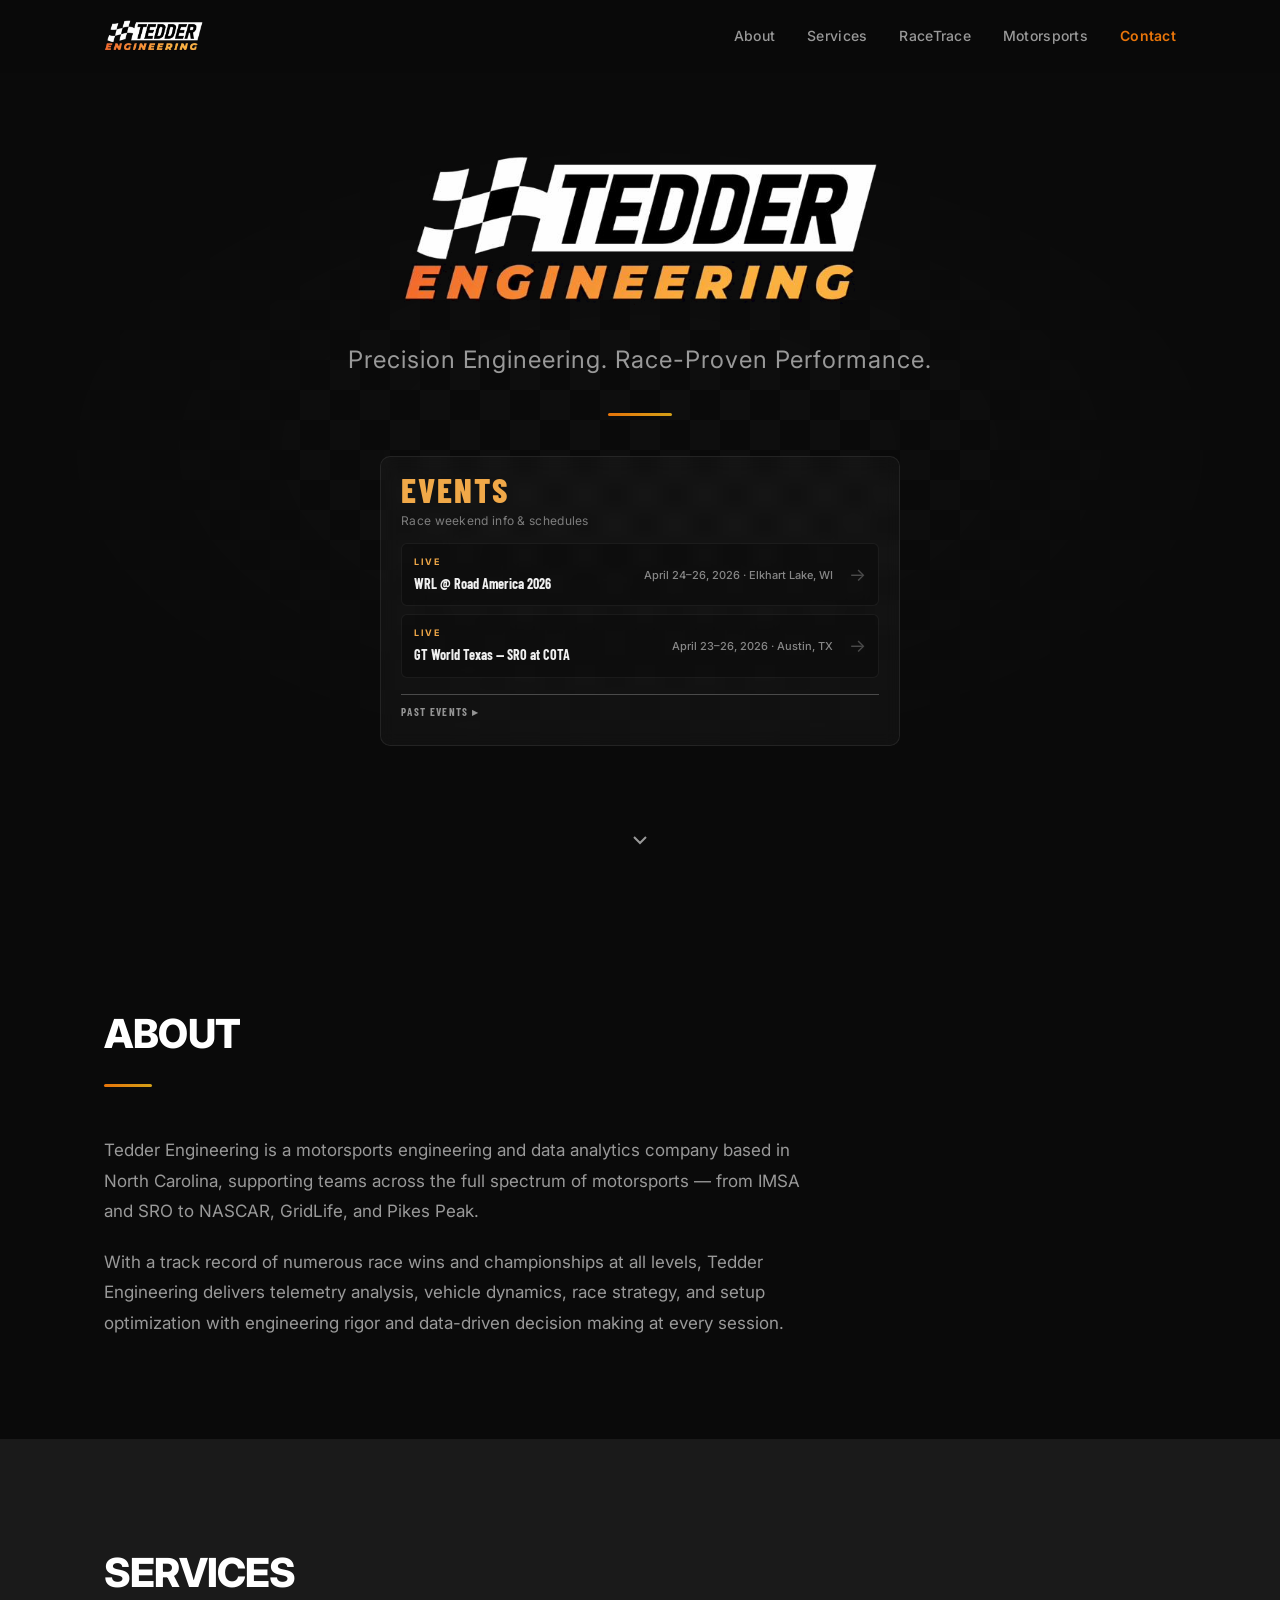
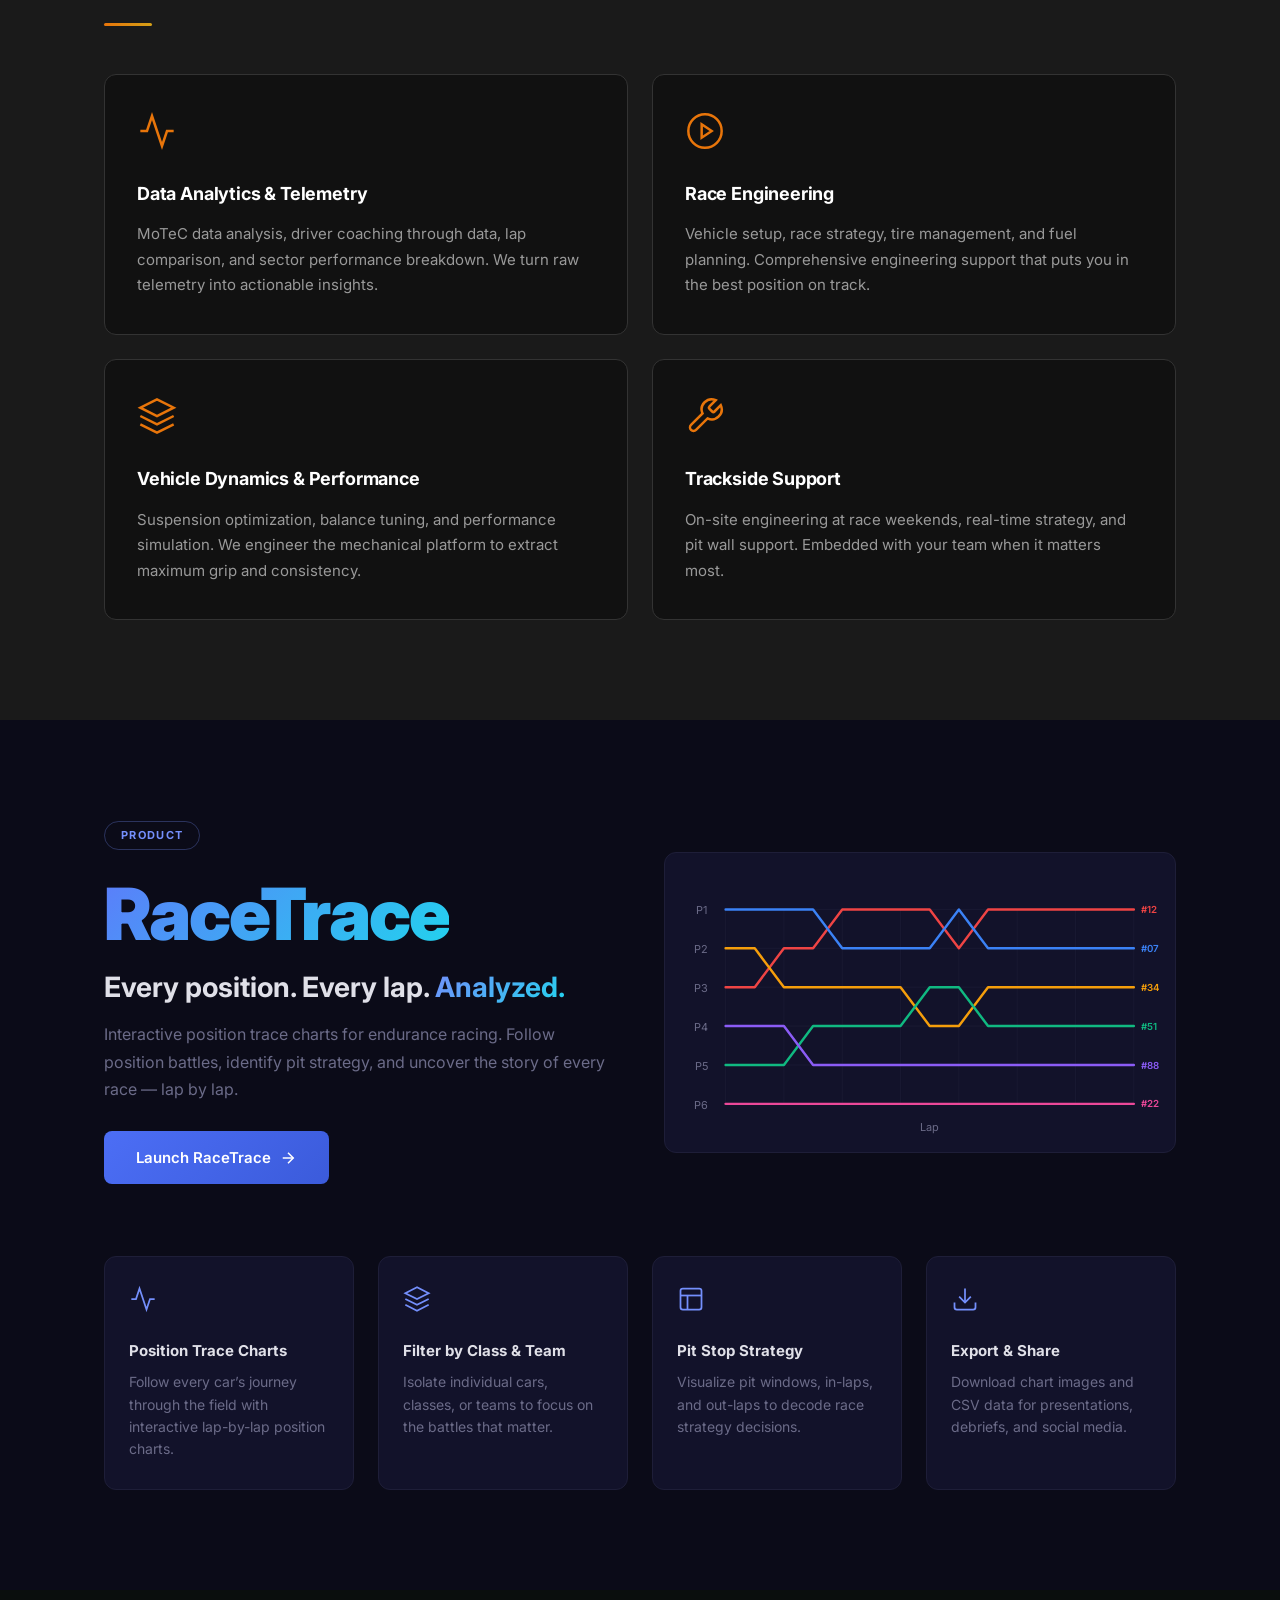
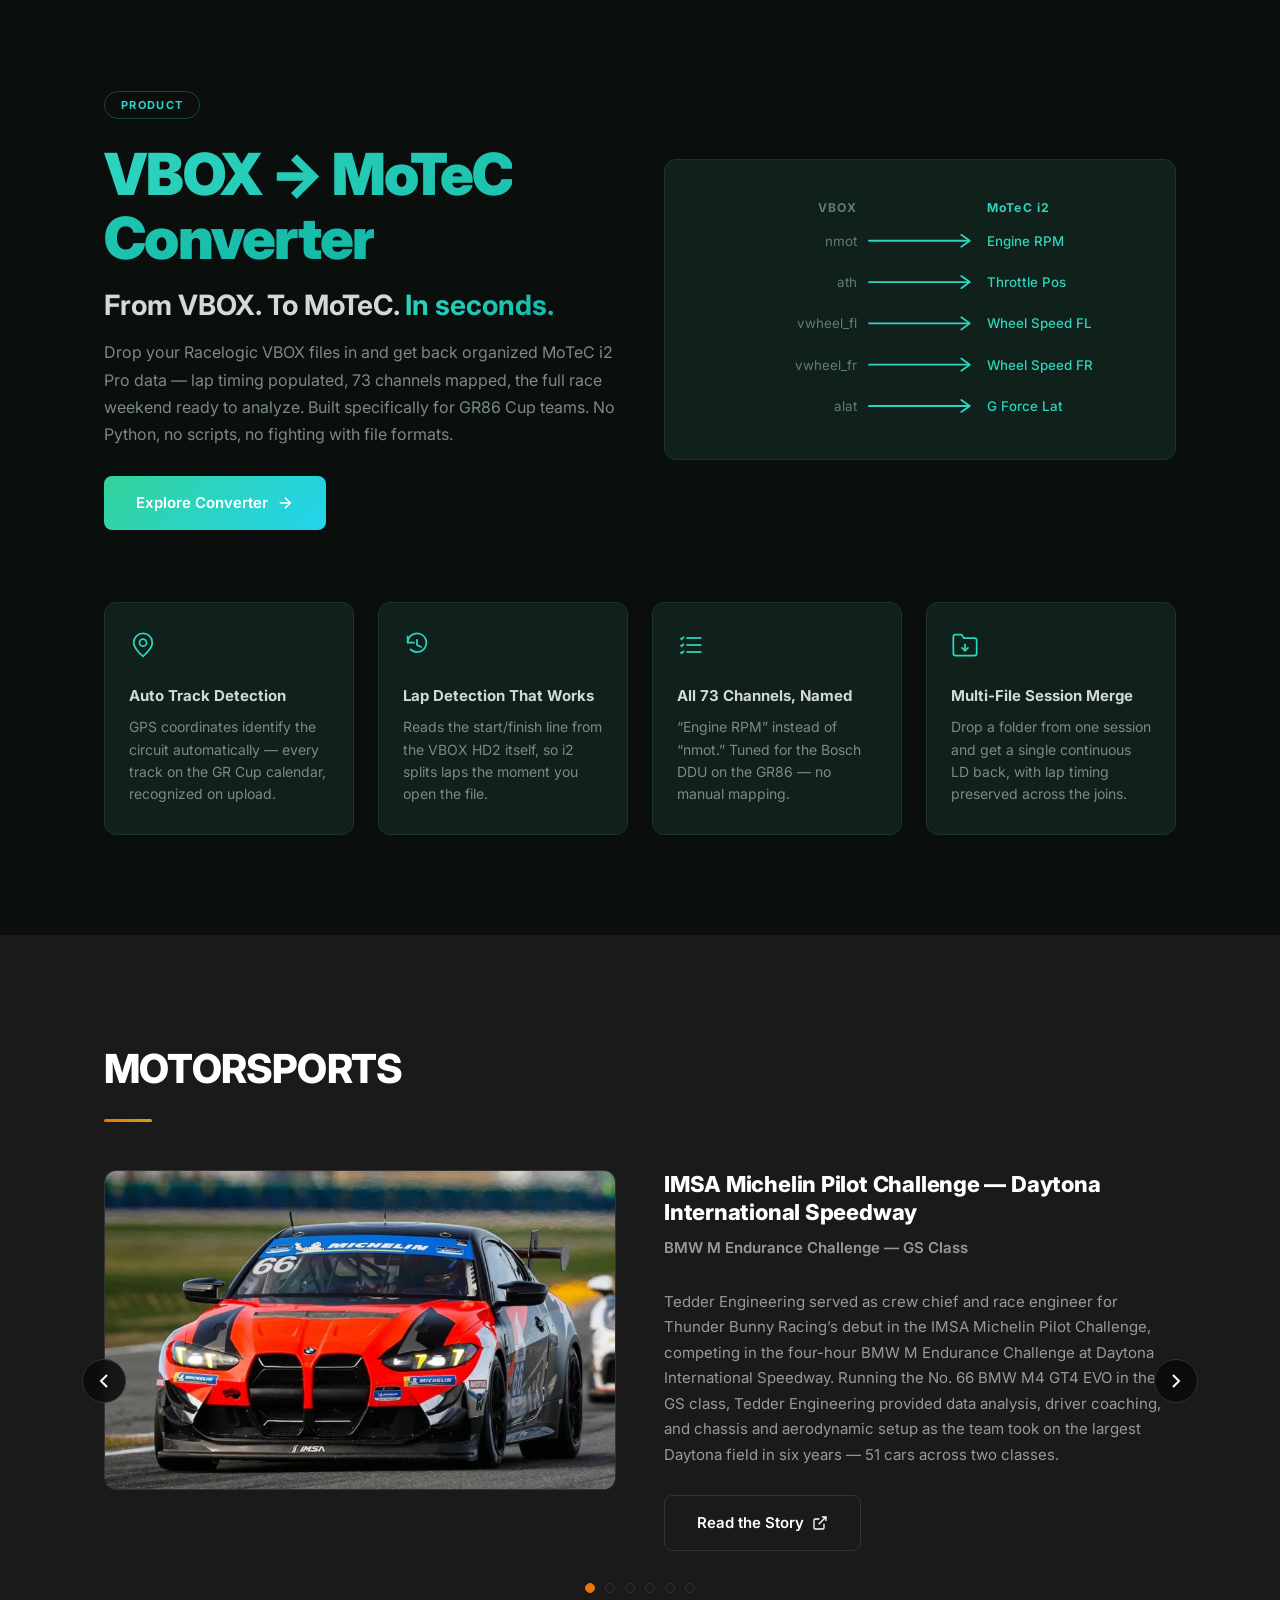
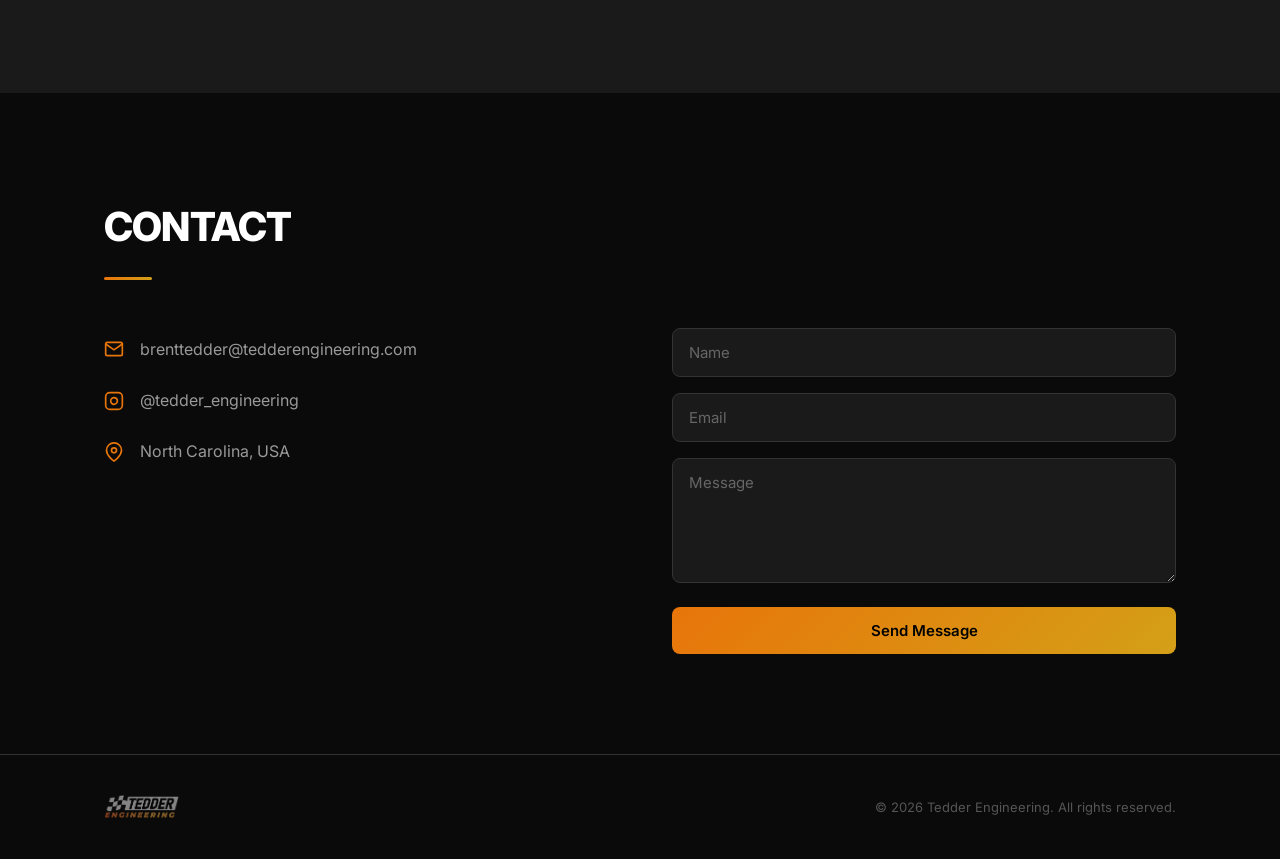
==== commit 3e970929: "Add VBOX to MoTeC Converter product section Mirror the RaceTrace product island after it in the page" ====
--- a/index.html
+++ b/index.html
@@ -332,6 +332,121 @@
     </div>
   </section>
 
+  <!-- ─── VBOX → MoTeC Converter ────────────────────────────────────── -->
+  <section class="section converter" id="converter">
+    <div class="container">
+      <div class="converter__hero fade-in">
+        <div class="converter__hero-text">
+          <div class="converter__badge">Product</div>
+          <a href="https://converter.tedderengineering.com" class="converter__logo-link">
+            <span class="converter__wordmark">VBOX &rarr; MoTeC Converter</span>
+          </a>
+          <p class="converter__headline">From VBOX. To MoTeC. <span class="converter__gradient-text">In seconds.</span></p>
+          <p class="converter__desc">Drop your Racelogic VBOX files in and get back organized MoTeC i2 Pro data &mdash; lap timing populated, 73 channels mapped, the full race weekend ready to analyze. Built specifically for GR86 Cup teams. No Python, no scripts, no fighting with file formats.</p>
+          <div class="converter__cta-row">
+            <a href="https://converter.tedderengineering.com" class="btn btn--converter">
+              Explore Converter
+              <svg width="18" height="18" viewBox="0 0 24 24" fill="none" stroke="currentColor" stroke-width="2">
+                <line x1="5" y1="12" x2="19" y2="12"></line>
+                <polyline points="12 5 19 12 12 19"></polyline>
+              </svg>
+            </a>
+          </div>
+        </div>
+        <div class="converter__hero-graphic">
+          <!-- Channel transformation: raw VBOX names mapped to clean MoTeC channels -->
+          <svg class="converter__channel-svg" viewBox="0 0 400 220" fill="none" xmlns="http://www.w3.org/2000/svg">
+            <!-- Column headers -->
+            <text x="148" y="26" fill="#5f7d72" font-size="10" font-weight="700" text-anchor="end" letter-spacing="0.1em" font-family="Inter, sans-serif">VBOX</text>
+            <text x="255" y="26" fill="#2dd4bf" font-size="10" font-weight="700" text-anchor="start" letter-spacing="0.1em" font-family="Inter, sans-serif">MoTeC i2</text>
+            <!-- Center divider -->
+            <line x1="200" y1="38" x2="200" y2="198" stroke="#1d3329" stroke-width="0.5"/>
+
+            <!-- Row 1: nmot -> Engine RPM -->
+            <text x="148" y="54" fill="#5f7d72" font-size="11" text-anchor="end" font-family="Inter, sans-serif">nmot</text>
+            <line class="converter__trace" x1="158" y1="50" x2="240" y2="50" stroke="#2dd4bf" stroke-width="1.5" stroke-linecap="round" style="--trace-delay: 0s"/>
+            <polyline class="converter__trace" points="234,45 241,50 234,55" stroke="#2dd4bf" stroke-width="1.5" fill="none" stroke-linecap="round" stroke-linejoin="round" style="--trace-delay: 0s"/>
+            <text x="255" y="54" fill="#2dd4bf" font-size="11" font-weight="500" text-anchor="start" font-family="Inter, sans-serif">Engine RPM</text>
+
+            <!-- Row 2: ath -> Throttle Pos -->
+            <text x="148" y="88" fill="#5f7d72" font-size="11" text-anchor="end" font-family="Inter, sans-serif">ath</text>
+            <line class="converter__trace" x1="158" y1="84" x2="240" y2="84" stroke="#2dd4bf" stroke-width="1.5" stroke-linecap="round" style="--trace-delay: 0.12s"/>
+            <polyline class="converter__trace" points="234,79 241,84 234,89" stroke="#2dd4bf" stroke-width="1.5" fill="none" stroke-linecap="round" stroke-linejoin="round" style="--trace-delay: 0.12s"/>
+            <text x="255" y="88" fill="#2dd4bf" font-size="11" font-weight="500" text-anchor="start" font-family="Inter, sans-serif">Throttle Pos</text>
+
+            <!-- Row 3: vwheel_fl -> Wheel Speed FL -->
+            <text x="148" y="122" fill="#5f7d72" font-size="11" text-anchor="end" font-family="Inter, sans-serif">vwheel_fl</text>
+            <line class="converter__trace" x1="158" y1="118" x2="240" y2="118" stroke="#2dd4bf" stroke-width="1.5" stroke-linecap="round" style="--trace-delay: 0.24s"/>
+            <polyline class="converter__trace" points="234,113 241,118 234,123" stroke="#2dd4bf" stroke-width="1.5" fill="none" stroke-linecap="round" stroke-linejoin="round" style="--trace-delay: 0.24s"/>
+            <text x="255" y="122" fill="#2dd4bf" font-size="11" font-weight="500" text-anchor="start" font-family="Inter, sans-serif">Wheel Speed FL</text>
+
+            <!-- Row 4: vwheel_fr -> Wheel Speed FR -->
+            <text x="148" y="156" fill="#5f7d72" font-size="11" text-anchor="end" font-family="Inter, sans-serif">vwheel_fr</text>
+            <line class="converter__trace" x1="158" y1="152" x2="240" y2="152" stroke="#2dd4bf" stroke-width="1.5" stroke-linecap="round" style="--trace-delay: 0.36s"/>
+            <polyline class="converter__trace" points="234,147 241,152 234,157" stroke="#2dd4bf" stroke-width="1.5" fill="none" stroke-linecap="round" stroke-linejoin="round" style="--trace-delay: 0.36s"/>
+            <text x="255" y="156" fill="#2dd4bf" font-size="11" font-weight="500" text-anchor="start" font-family="Inter, sans-serif">Wheel Speed FR</text>
+
+            <!-- Row 5: alat -> G Force Lat -->
+            <text x="148" y="190" fill="#5f7d72" font-size="11" text-anchor="end" font-family="Inter, sans-serif">alat</text>
+            <line class="converter__trace" x1="158" y1="186" x2="240" y2="186" stroke="#2dd4bf" stroke-width="1.5" stroke-linecap="round" style="--trace-delay: 0.48s"/>
+            <polyline class="converter__trace" points="234,181 241,186 234,191" stroke="#2dd4bf" stroke-width="1.5" fill="none" stroke-linecap="round" stroke-linejoin="round" style="--trace-delay: 0.48s"/>
+            <text x="255" y="190" fill="#2dd4bf" font-size="11" font-weight="500" text-anchor="start" font-family="Inter, sans-serif">G Force Lat</text>
+          </svg>
+        </div>
+      </div>
+
+      <!-- Features grid -->
+      <div class="converter__features">
+        <div class="converter__feature fade-in">
+          <div class="converter__feature-icon">
+            <svg width="28" height="28" viewBox="0 0 24 24" fill="none" stroke="currentColor" stroke-width="1.5">
+              <circle cx="12" cy="10" r="3"></circle>
+              <path d="M12 21.7C17.3 17 20 13 20 10a8 8 0 1 0-16 0c0 3 2.7 7 8 11.7z"></path>
+            </svg>
+          </div>
+          <h4 class="converter__feature-title">Auto Track Detection</h4>
+          <p class="converter__feature-text">GPS coordinates identify the circuit automatically &mdash; every track on the GR Cup calendar, recognized on upload.</p>
+        </div>
+        <div class="converter__feature fade-in">
+          <div class="converter__feature-icon">
+            <svg width="28" height="28" viewBox="0 0 24 24" fill="none" stroke="currentColor" stroke-width="1.5">
+              <path d="M4 4v6h6"></path>
+              <path d="M4 10a8 8 0 1 1 2 5.3"></path>
+              <polyline points="12 7 12 12 16 14"></polyline>
+            </svg>
+          </div>
+          <h4 class="converter__feature-title">Lap Detection That Works</h4>
+          <p class="converter__feature-text">Reads the start/finish line from the VBOX HD2 itself, so i2 splits laps the moment you open the file.</p>
+        </div>
+        <div class="converter__feature fade-in">
+          <div class="converter__feature-icon">
+            <svg width="28" height="28" viewBox="0 0 24 24" fill="none" stroke="currentColor" stroke-width="1.5">
+              <line x1="8" y1="6" x2="21" y2="6"></line>
+              <line x1="8" y1="12" x2="21" y2="12"></line>
+              <line x1="8" y1="18" x2="21" y2="18"></line>
+              <polyline points="3 6 4 7 6 5"></polyline>
+              <polyline points="3 12 4 13 6 11"></polyline>
+              <polyline points="3 18 4 19 6 17"></polyline>
+            </svg>
+          </div>
+          <h4 class="converter__feature-title">All 73 Channels, Named</h4>
+          <p class="converter__feature-text">&ldquo;Engine RPM&rdquo; instead of &ldquo;nmot.&rdquo; Tuned for the Bosch DDU on the GR86 &mdash; no manual mapping.</p>
+        </div>
+        <div class="converter__feature fade-in">
+          <div class="converter__feature-icon">
+            <svg width="28" height="28" viewBox="0 0 24 24" fill="none" stroke="currentColor" stroke-width="1.5">
+              <path d="M22 19a2 2 0 0 1-2 2H4a2 2 0 0 1-2-2V5a2 2 0 0 1 2-2h5l2 3h9a2 2 0 0 1 2 2z"></path>
+              <line x1="12" y1="11" x2="12" y2="17"></line>
+              <polyline points="9 14 12 17 15 14"></polyline>
+            </svg>
+          </div>
+          <h4 class="converter__feature-title">Multi-File Session Merge</h4>
+          <p class="converter__feature-text">Drop a folder from one session and get a single continuous LD back, with lap timing preserved across the joins.</p>
+        </div>
+      </div>
+    </div>
+  </section>
+
   <!-- ─── Motorsports Carousel ──────────────────────────────────────── -->
   <section class="section section--alt" id="motorsports">
     <div class="container">
--- a/assets/css/style.css
+++ b/assets/css/style.css
@@ -599,6 +599,162 @@
   line-height: 1.6;
 }
 
+/* ─── VBOX → MoTeC Converter ──────────────────────────────────────── */
+
+.converter {
+  background: #0a0e0d;
+  position: relative;
+  overflow: hidden;
+}
+
+.converter__hero {
+  display: grid;
+  grid-template-columns: 1fr 1fr;
+  gap: 48px;
+  align-items: center;
+  margin-bottom: 72px;
+}
+
+.converter__badge {
+  display: inline-block;
+  font-size: 11px;
+  font-weight: 700;
+  letter-spacing: 0.12em;
+  text-transform: uppercase;
+  color: #2dd4bf;
+  border: 1px solid rgba(45, 212, 191, 0.3);
+  border-radius: 100px;
+  padding: 4px 16px;
+  margin-bottom: 24px;
+}
+
+.converter__logo-link {
+  display: block;
+  text-decoration: none;
+  margin-bottom: 16px;
+}
+
+.converter__wordmark {
+  font-size: clamp(40px, 6vw, 58px);
+  font-weight: 900;
+  letter-spacing: -0.03em;
+  background: linear-gradient(135deg, #2dd4bf, #14b8a6);
+  -webkit-background-clip: text;
+  background-clip: text;
+  -webkit-text-fill-color: transparent;
+  line-height: 1.1;
+}
+
+.converter__headline {
+  font-size: clamp(22px, 3vw, 28px);
+  font-weight: 700;
+  color: #d4d8d6;
+  margin-bottom: 16px;
+  line-height: 1.3;
+}
+
+.converter__gradient-text {
+  background: linear-gradient(135deg, #2dd4bf, #14b8a6);
+  -webkit-background-clip: text;
+  background-clip: text;
+  -webkit-text-fill-color: transparent;
+}
+
+.converter__desc {
+  font-size: 16px;
+  color: #7a8a85;
+  line-height: 1.7;
+  margin-bottom: 28px;
+}
+
+.converter__cta-row {
+  display: flex;
+  gap: 16px;
+  flex-wrap: wrap;
+}
+
+.btn--converter {
+  background: linear-gradient(135deg, #34d399, #22d3ee);
+  color: #fff;
+}
+
+.btn--converter:hover {
+  transform: translateY(-2px);
+  box-shadow: 0 4px 24px rgba(45, 212, 191, 0.35);
+  color: #fff;
+}
+
+/* Channel-mapping visualization */
+.converter__hero-graphic {
+  background: #10201a;
+  border: 1px solid #1d3329;
+  border-radius: 12px;
+  padding: 20px 12px 12px;
+  position: relative;
+}
+
+.converter__channel-svg {
+  width: 100%;
+  height: auto;
+  display: block;
+}
+
+/* SVG mapping-line draw animation */
+.converter__trace {
+  stroke-dasharray: 200;
+  stroke-dashoffset: 200;
+}
+
+.converter__hero.visible .converter__trace {
+  animation: drawChannel 1.2s ease-out forwards;
+  animation-delay: var(--trace-delay, 0s);
+}
+
+@keyframes drawChannel {
+  to {
+    stroke-dashoffset: 0;
+  }
+}
+
+/* Feature cards */
+.converter__features {
+  display: grid;
+  grid-template-columns: repeat(4, 1fr);
+  gap: 24px;
+}
+
+.converter__feature {
+  background: #10201a;
+  border: 1px solid #1d3329;
+  border-radius: 12px;
+  padding: 28px 24px;
+  transition: transform 0.3s, border-color 0.3s, box-shadow 0.3s;
+}
+
+.converter__feature:hover {
+  transform: translateY(-4px);
+  border-color: #2dd4bf;
+  box-shadow: 0 8px 32px rgba(45, 212, 191, 0.1);
+}
+
+.converter__feature-icon {
+  color: #2dd4bf;
+  margin-bottom: 16px;
+}
+
+.converter__feature-title {
+  font-size: 15px;
+  font-weight: 700;
+  color: #d4d8d6;
+  margin-bottom: 8px;
+}
+
+.converter__feature-text {
+  font-size: 14px;
+  color: #7a8a85;
+  line-height: 1.6;
+}
+
 /* ─── Buttons ─────────────────────────────────────────────────────── */
 
 .btn {
@@ -990,6 +1146,21 @@
     grid-template-columns: 1fr 1fr;
   }
 
+  .converter__hero {
+    grid-template-columns: 1fr;
+    text-align: center;
+    gap: 32px;
+    margin-bottom: 48px;
+  }
+
+  .converter__cta-row {
+    justify-content: center;
+  }
+
+  .converter__features {
+    grid-template-columns: 1fr 1fr;
+  }
+
   .footer__inner {
     flex-direction: column;
     gap: 12px;
@@ -1025,6 +1196,10 @@
   }
 
   .racetrace__features {
+    grid-template-columns: 1fr;
+  }
+
+  .converter__features {
     grid-template-columns: 1fr;
   }
 
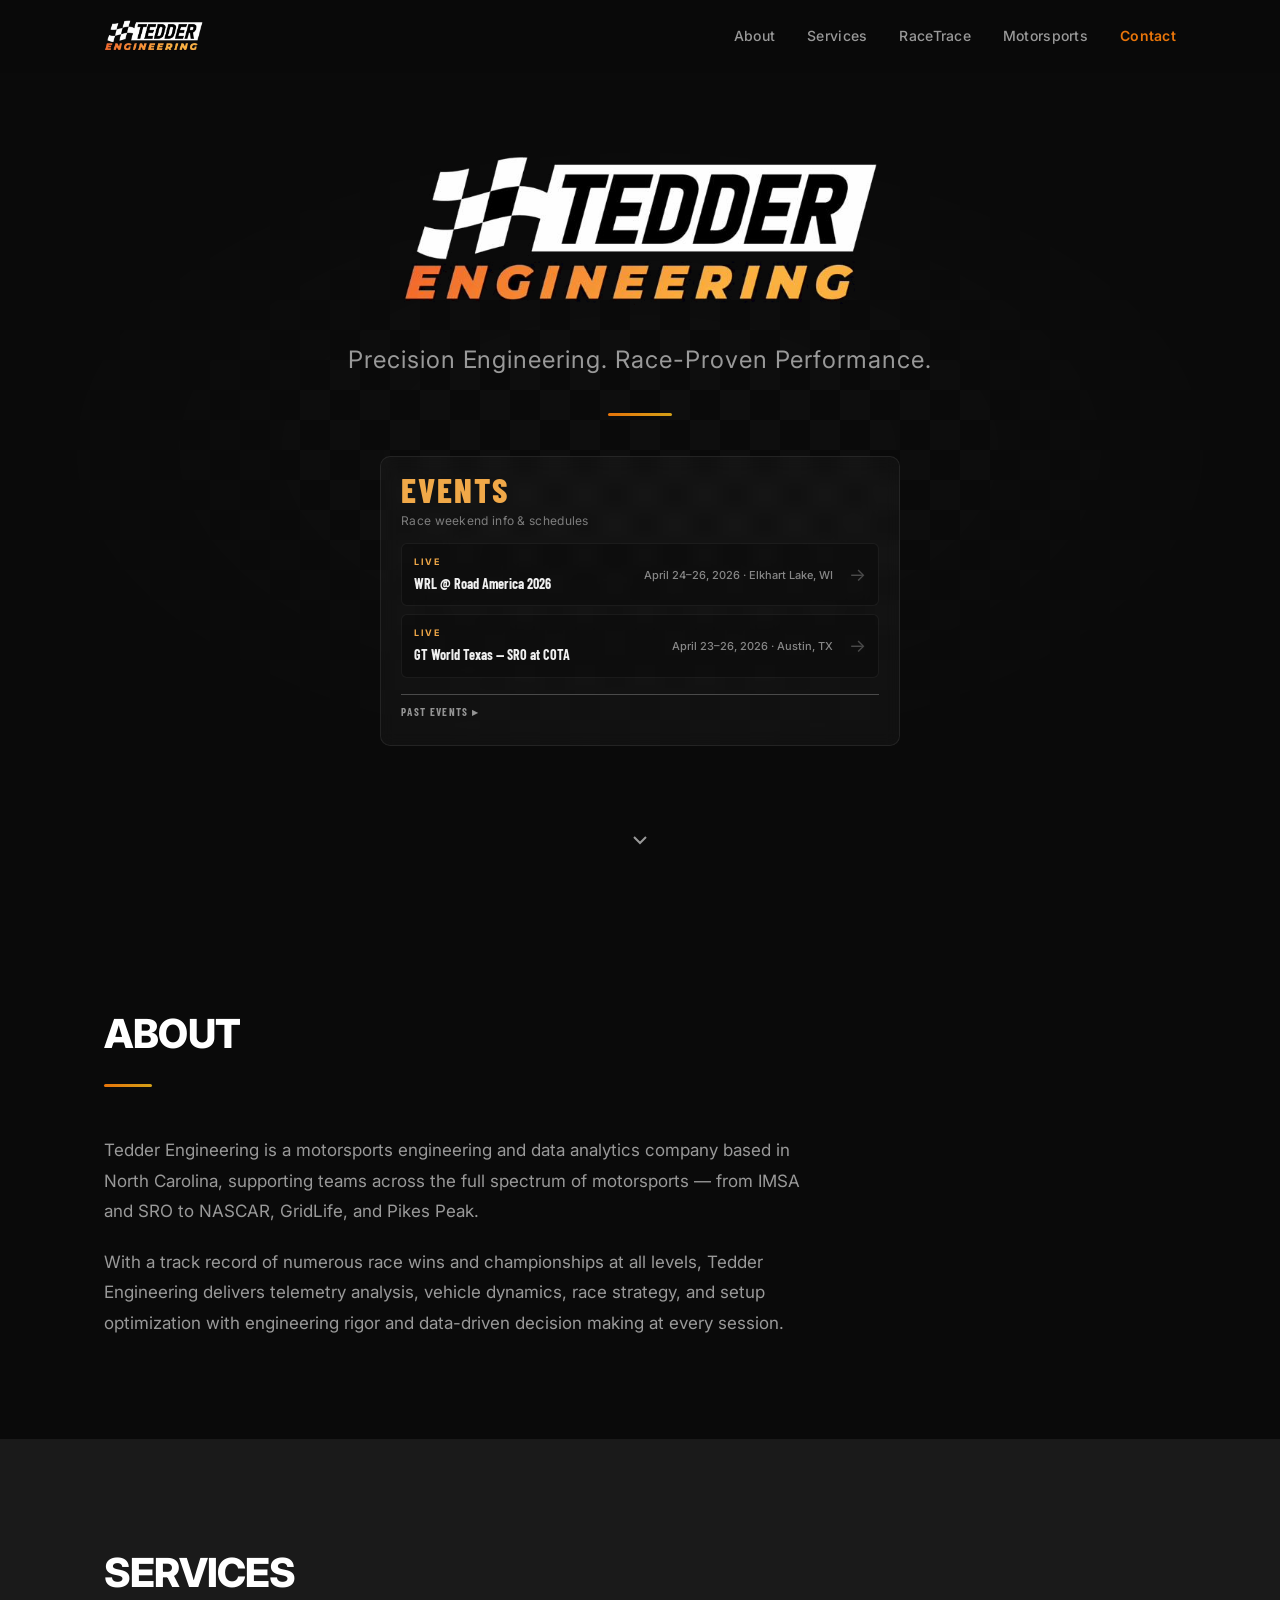
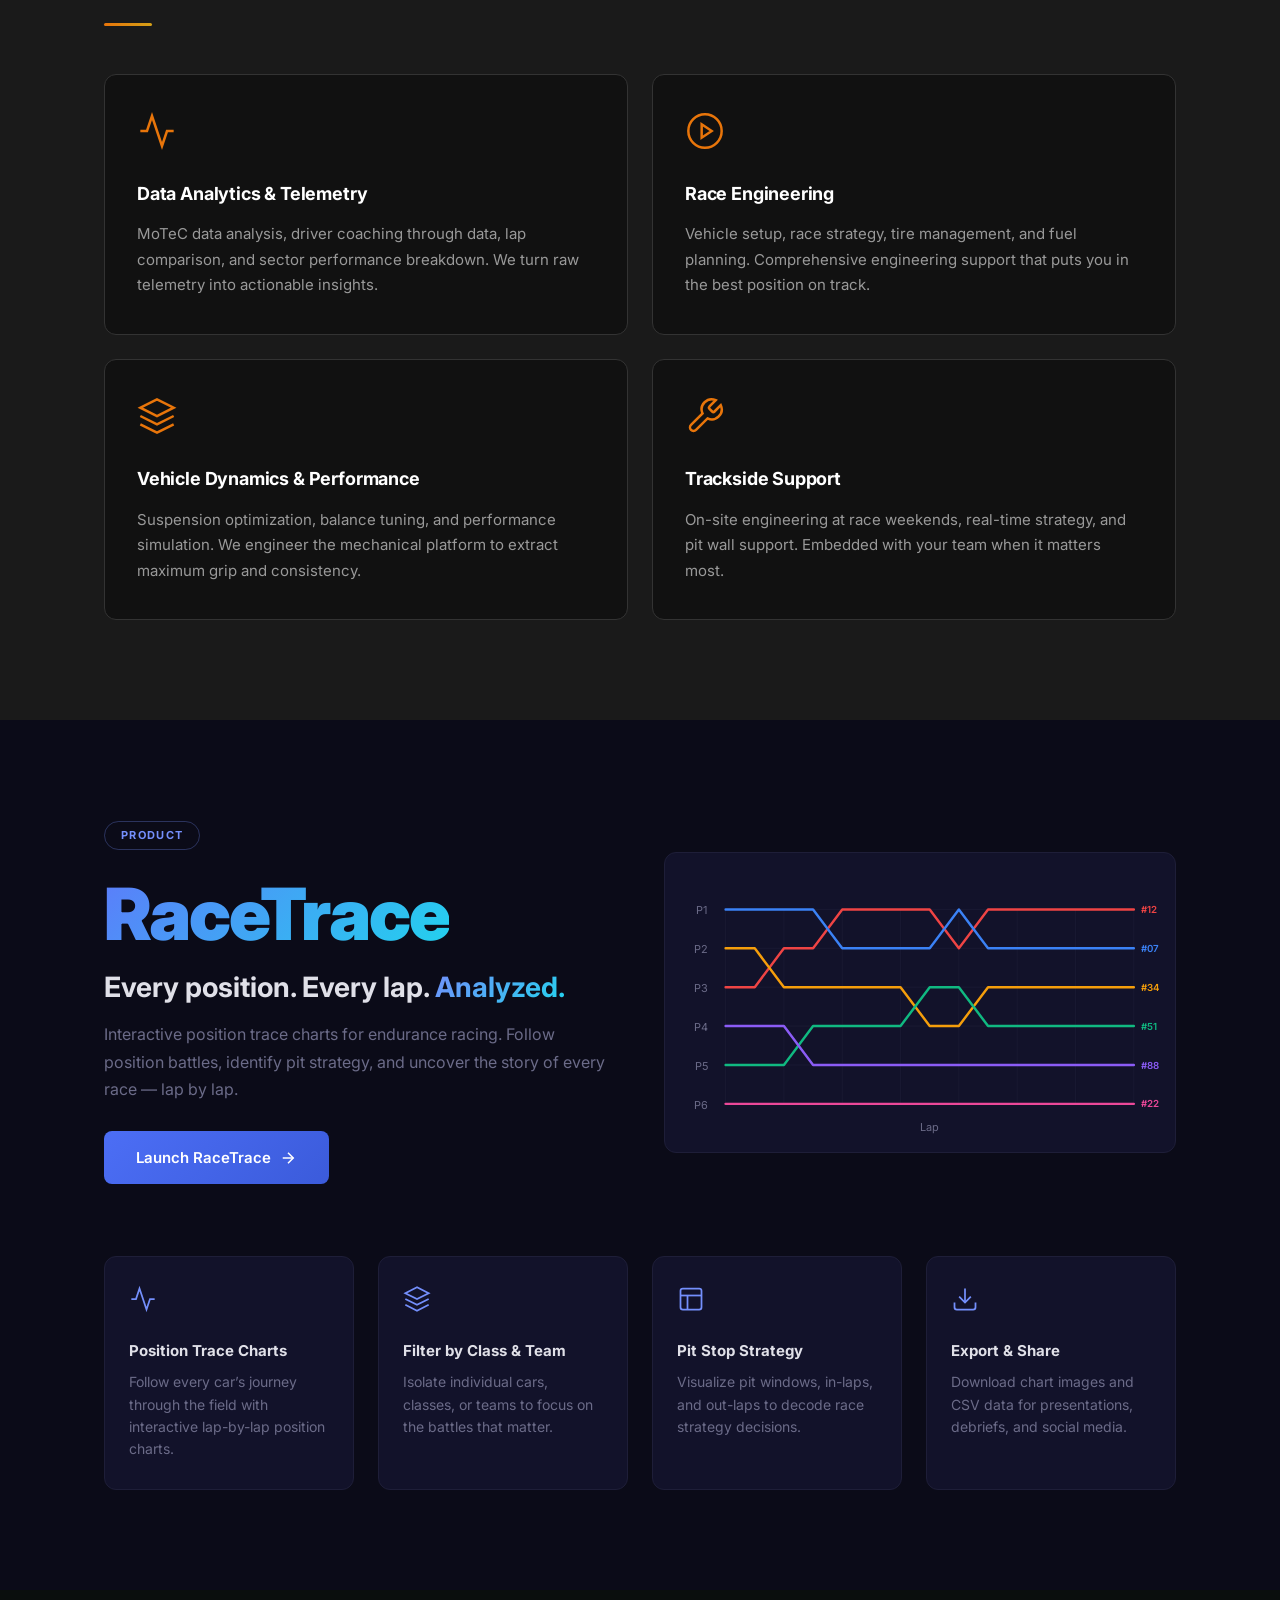
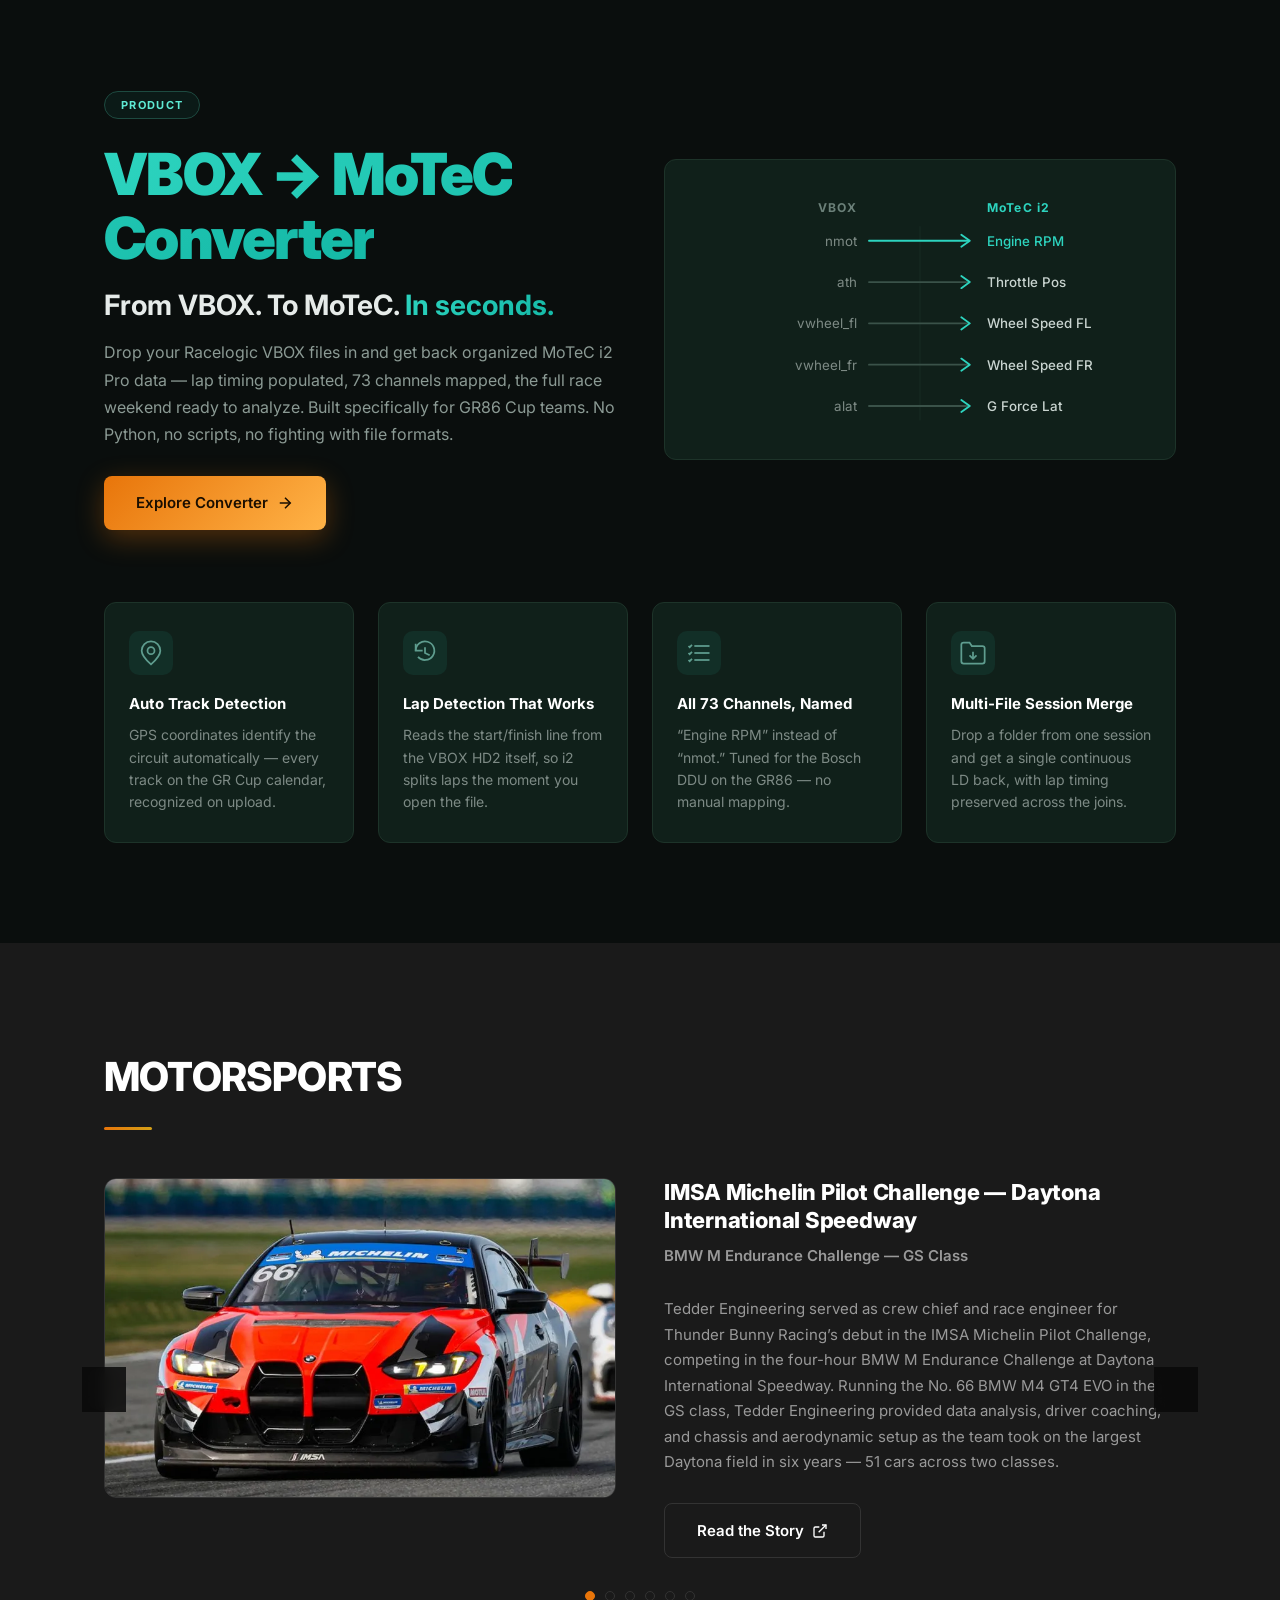
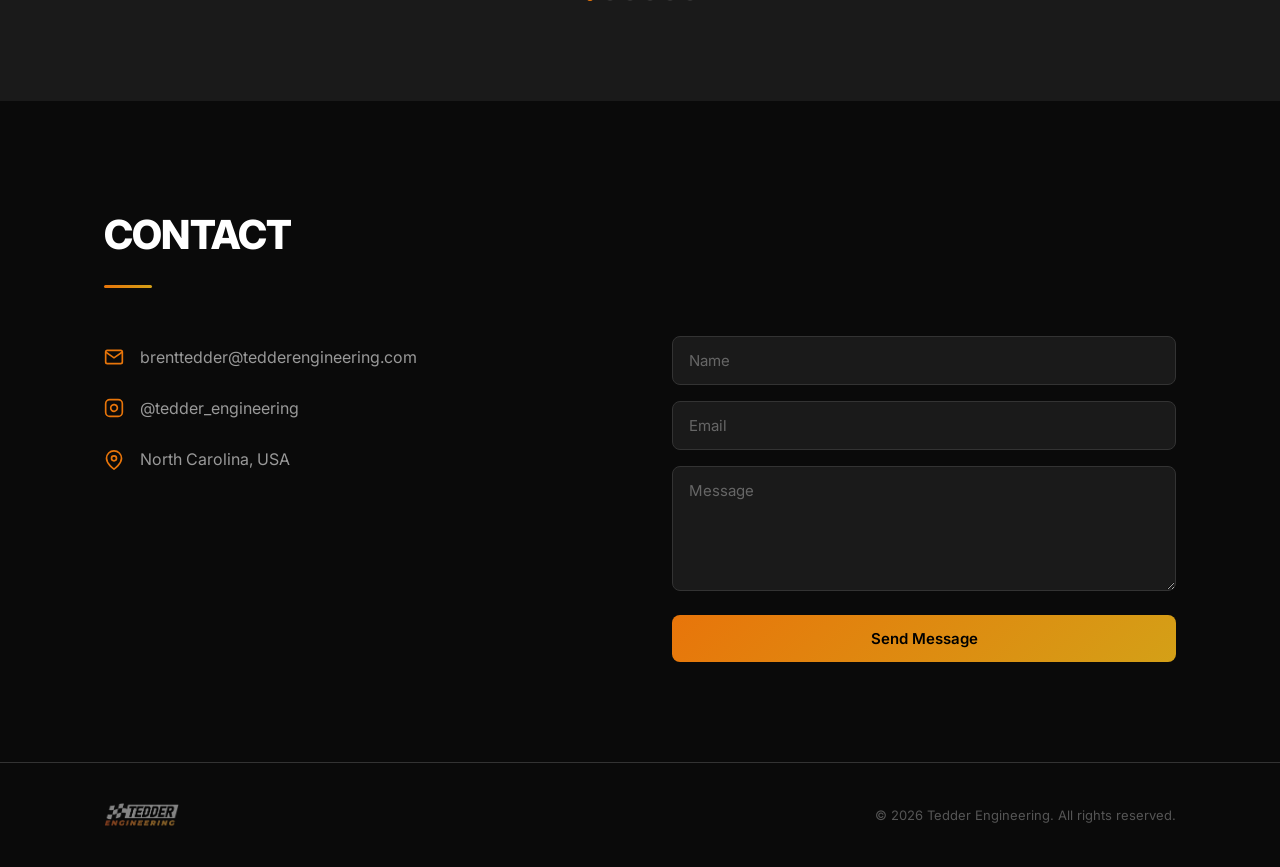
==== commit 1d288126: "Tier converter section color; warm CTA for focal contrast Demote teal to a scarce accent: badge, des" ====
--- a/index.html
+++ b/index.html
@@ -357,40 +357,40 @@
           <!-- Channel transformation: raw VBOX names mapped to clean MoTeC channels -->
           <svg class="converter__channel-svg" viewBox="0 0 400 220" fill="none" xmlns="http://www.w3.org/2000/svg">
             <!-- Column headers -->
-            <text x="148" y="26" fill="#5f7d72" font-size="10" font-weight="700" text-anchor="end" letter-spacing="0.1em" font-family="Inter, sans-serif">VBOX</text>
+            <text x="148" y="26" fill="#6b8079" font-size="10" font-weight="700" text-anchor="end" letter-spacing="0.1em" font-family="Inter, sans-serif">VBOX</text>
             <text x="255" y="26" fill="#2dd4bf" font-size="10" font-weight="700" text-anchor="start" letter-spacing="0.1em" font-family="Inter, sans-serif">MoTeC i2</text>
             <!-- Center divider -->
             <line x1="200" y1="38" x2="200" y2="198" stroke="#1d3329" stroke-width="0.5"/>
 
             <!-- Row 1: nmot -> Engine RPM -->
-            <text x="148" y="54" fill="#5f7d72" font-size="11" text-anchor="end" font-family="Inter, sans-serif">nmot</text>
+            <text x="148" y="54" fill="#7d8a85" font-size="11" text-anchor="end" font-family="Inter, sans-serif">nmot</text>
             <line class="converter__trace" x1="158" y1="50" x2="240" y2="50" stroke="#2dd4bf" stroke-width="1.5" stroke-linecap="round" style="--trace-delay: 0s"/>
             <polyline class="converter__trace" points="234,45 241,50 234,55" stroke="#2dd4bf" stroke-width="1.5" fill="none" stroke-linecap="round" stroke-linejoin="round" style="--trace-delay: 0s"/>
             <text x="255" y="54" fill="#2dd4bf" font-size="11" font-weight="500" text-anchor="start" font-family="Inter, sans-serif">Engine RPM</text>
 
             <!-- Row 2: ath -> Throttle Pos -->
-            <text x="148" y="88" fill="#5f7d72" font-size="11" text-anchor="end" font-family="Inter, sans-serif">ath</text>
-            <line class="converter__trace" x1="158" y1="84" x2="240" y2="84" stroke="#2dd4bf" stroke-width="1.5" stroke-linecap="round" style="--trace-delay: 0.12s"/>
+            <text x="148" y="88" fill="#7d8a85" font-size="11" text-anchor="end" font-family="Inter, sans-serif">ath</text>
+            <line class="converter__trace" x1="158" y1="84" x2="240" y2="84" stroke="#3a5249" stroke-width="1.5" stroke-linecap="round" style="--trace-delay: 0.12s"/>
             <polyline class="converter__trace" points="234,79 241,84 234,89" stroke="#2dd4bf" stroke-width="1.5" fill="none" stroke-linecap="round" stroke-linejoin="round" style="--trace-delay: 0.12s"/>
-            <text x="255" y="88" fill="#2dd4bf" font-size="11" font-weight="500" text-anchor="start" font-family="Inter, sans-serif">Throttle Pos</text>
+            <text x="255" y="88" fill="#c9d4d0" font-size="11" font-weight="500" text-anchor="start" font-family="Inter, sans-serif">Throttle Pos</text>
 
             <!-- Row 3: vwheel_fl -> Wheel Speed FL -->
-            <text x="148" y="122" fill="#5f7d72" font-size="11" text-anchor="end" font-family="Inter, sans-serif">vwheel_fl</text>
-            <line class="converter__trace" x1="158" y1="118" x2="240" y2="118" stroke="#2dd4bf" stroke-width="1.5" stroke-linecap="round" style="--trace-delay: 0.24s"/>
+            <text x="148" y="122" fill="#7d8a85" font-size="11" text-anchor="end" font-family="Inter, sans-serif">vwheel_fl</text>
+            <line class="converter__trace" x1="158" y1="118" x2="240" y2="118" stroke="#3a5249" stroke-width="1.5" stroke-linecap="round" style="--trace-delay: 0.24s"/>
             <polyline class="converter__trace" points="234,113 241,118 234,123" stroke="#2dd4bf" stroke-width="1.5" fill="none" stroke-linecap="round" stroke-linejoin="round" style="--trace-delay: 0.24s"/>
-            <text x="255" y="122" fill="#2dd4bf" font-size="11" font-weight="500" text-anchor="start" font-family="Inter, sans-serif">Wheel Speed FL</text>
+            <text x="255" y="122" fill="#c9d4d0" font-size="11" font-weight="500" text-anchor="start" font-family="Inter, sans-serif">Wheel Speed FL</text>
 
             <!-- Row 4: vwheel_fr -> Wheel Speed FR -->
-            <text x="148" y="156" fill="#5f7d72" font-size="11" text-anchor="end" font-family="Inter, sans-serif">vwheel_fr</text>
-            <line class="converter__trace" x1="158" y1="152" x2="240" y2="152" stroke="#2dd4bf" stroke-width="1.5" stroke-linecap="round" style="--trace-delay: 0.36s"/>
+            <text x="148" y="156" fill="#7d8a85" font-size="11" text-anchor="end" font-family="Inter, sans-serif">vwheel_fr</text>
+            <line class="converter__trace" x1="158" y1="152" x2="240" y2="152" stroke="#3a5249" stroke-width="1.5" stroke-linecap="round" style="--trace-delay: 0.36s"/>
             <polyline class="converter__trace" points="234,147 241,152 234,157" stroke="#2dd4bf" stroke-width="1.5" fill="none" stroke-linecap="round" stroke-linejoin="round" style="--trace-delay: 0.36s"/>
-            <text x="255" y="156" fill="#2dd4bf" font-size="11" font-weight="500" text-anchor="start" font-family="Inter, sans-serif">Wheel Speed FR</text>
+            <text x="255" y="156" fill="#c9d4d0" font-size="11" font-weight="500" text-anchor="start" font-family="Inter, sans-serif">Wheel Speed FR</text>
 
             <!-- Row 5: alat -> G Force Lat -->
-            <text x="148" y="190" fill="#5f7d72" font-size="11" text-anchor="end" font-family="Inter, sans-serif">alat</text>
-            <line class="converter__trace" x1="158" y1="186" x2="240" y2="186" stroke="#2dd4bf" stroke-width="1.5" stroke-linecap="round" style="--trace-delay: 0.48s"/>
+            <text x="148" y="190" fill="#7d8a85" font-size="11" text-anchor="end" font-family="Inter, sans-serif">alat</text>
+            <line class="converter__trace" x1="158" y1="186" x2="240" y2="186" stroke="#3a5249" stroke-width="1.5" stroke-linecap="round" style="--trace-delay: 0.48s"/>
             <polyline class="converter__trace" points="234,181 241,186 234,191" stroke="#2dd4bf" stroke-width="1.5" fill="none" stroke-linecap="round" stroke-linejoin="round" style="--trace-delay: 0.48s"/>
-            <text x="255" y="190" fill="#2dd4bf" font-size="11" font-weight="500" text-anchor="start" font-family="Inter, sans-serif">G Force Lat</text>
+            <text x="255" y="190" fill="#c9d4d0" font-size="11" font-weight="500" text-anchor="start" font-family="Inter, sans-serif">G Force Lat</text>
           </svg>
         </div>
       </div>
--- a/assets/css/style.css
+++ b/assets/css/style.css
@@ -621,8 +621,9 @@
   font-weight: 700;
   letter-spacing: 0.12em;
   text-transform: uppercase;
-  color: #2dd4bf;
-  border: 1px solid rgba(45, 212, 191, 0.3);
+  color: #5eead4;
+  background: rgba(45, 212, 191, 0.06);
+  border: 1px solid #1d4a40;
   border-radius: 100px;
   padding: 4px 16px;
   margin-bottom: 24px;
@@ -648,7 +649,7 @@
 .converter__headline {
   font-size: clamp(22px, 3vw, 28px);
   font-weight: 700;
-  color: #d4d8d6;
+  color: #e6ebe9;
   margin-bottom: 16px;
   line-height: 1.3;
 }
@@ -662,7 +663,7 @@
 
 .converter__desc {
   font-size: 16px;
-  color: #7a8a85;
+  color: #8b9a94;
   line-height: 1.7;
   margin-bottom: 28px;
 }
@@ -674,14 +675,15 @@
 }
 
 .btn--converter {
-  background: linear-gradient(135deg, #34d399, #22d3ee);
-  color: #fff;
+  background: linear-gradient(135deg, #e8750a, #ffb347);
+  color: #1a0e00;
+  box-shadow: 0 8px 28px rgba(232, 117, 10, 0.32);
 }
 
 .btn--converter:hover {
   transform: translateY(-2px);
-  box-shadow: 0 4px 24px rgba(45, 212, 191, 0.35);
-  color: #fff;
+  box-shadow: 0 4px 24px rgba(232, 117, 10, 0.35);
+  color: #1a0e00;
 }
 
 /* Channel-mapping visualization */
@@ -738,20 +740,27 @@
 }
 
 .converter__feature-icon {
-  color: #2dd4bf;
+  display: inline-flex;
+  align-items: center;
+  justify-content: center;
+  width: 44px;
+  height: 44px;
+  border-radius: 10px;
+  background: rgba(45, 212, 191, 0.08);
+  color: #5f9d8f;
   margin-bottom: 16px;
 }
 
 .converter__feature-title {
   font-size: 15px;
   font-weight: 700;
-  color: #d4d8d6;
+  color: #ffffff;
   margin-bottom: 8px;
 }
 
 .converter__feature-text {
   font-size: 14px;
-  color: #7a8a85;
+  color: #7d8a85;
   line-height: 1.6;
 }
 
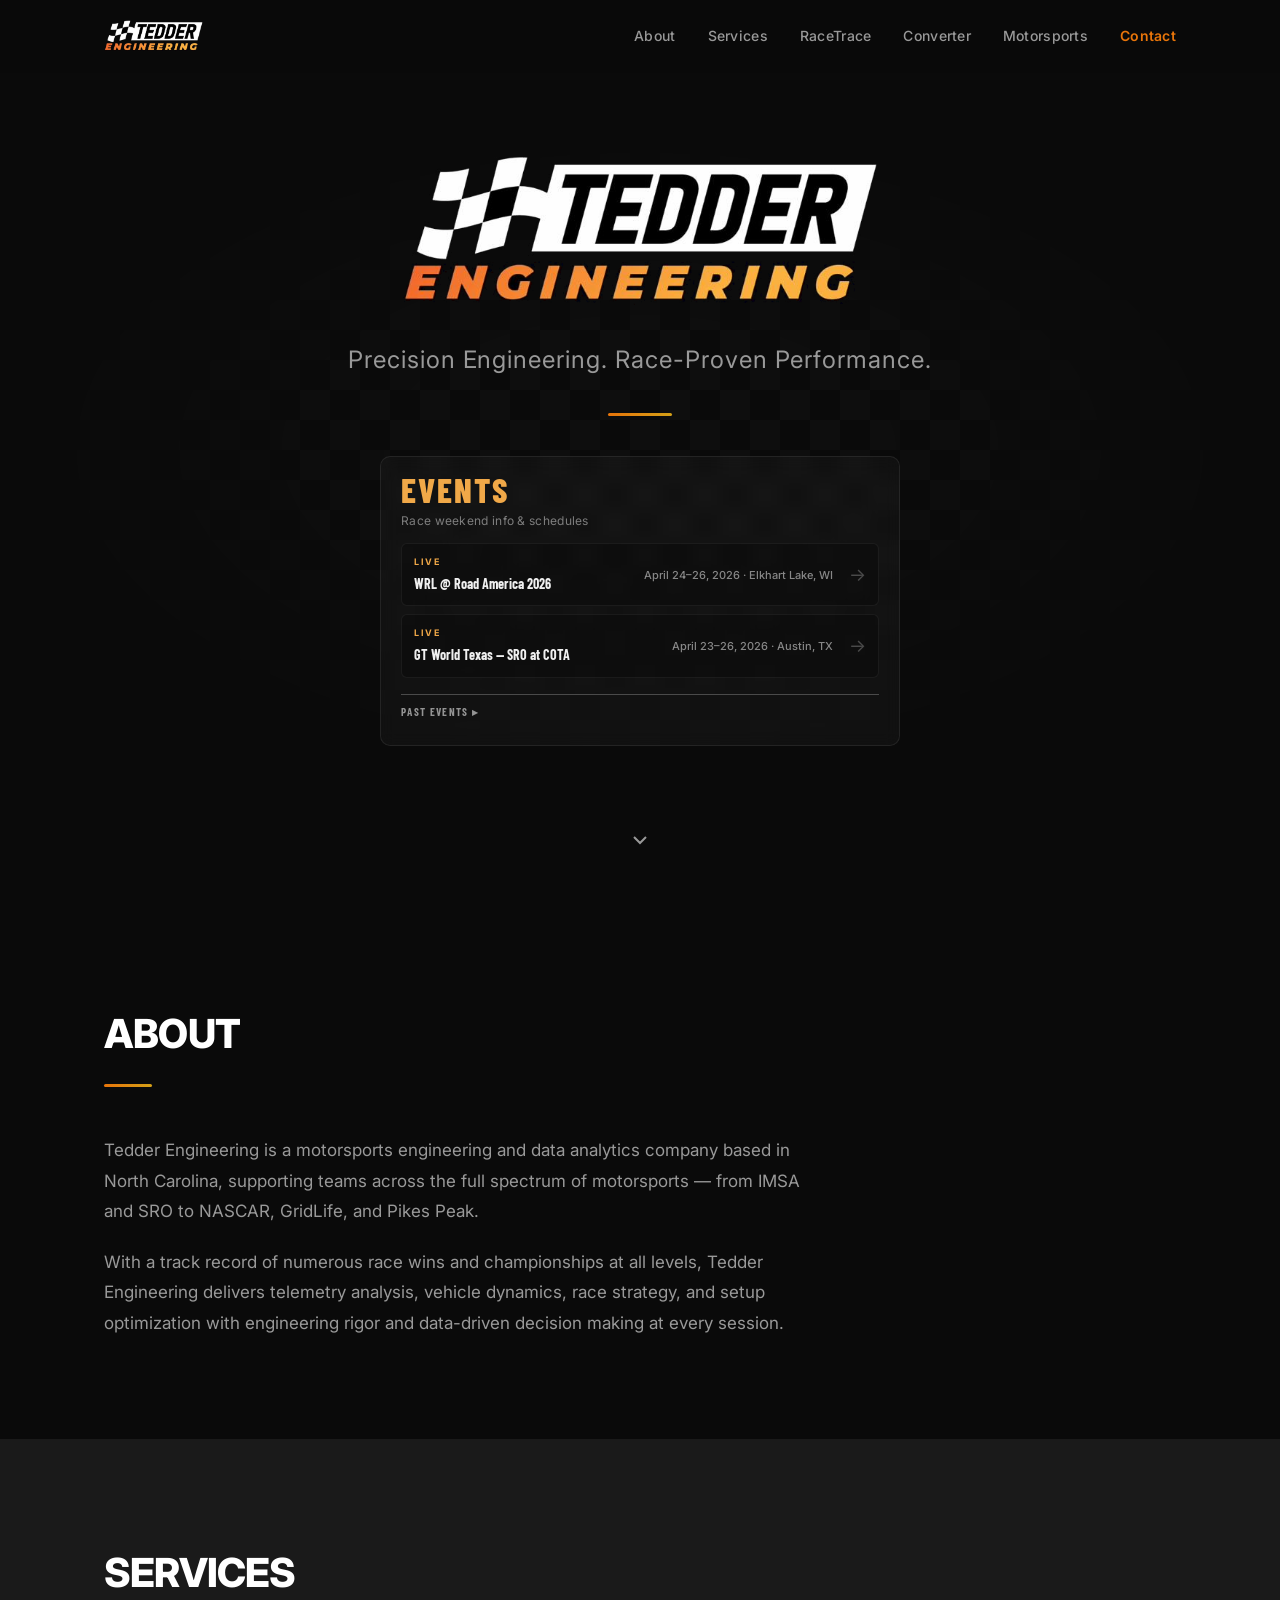
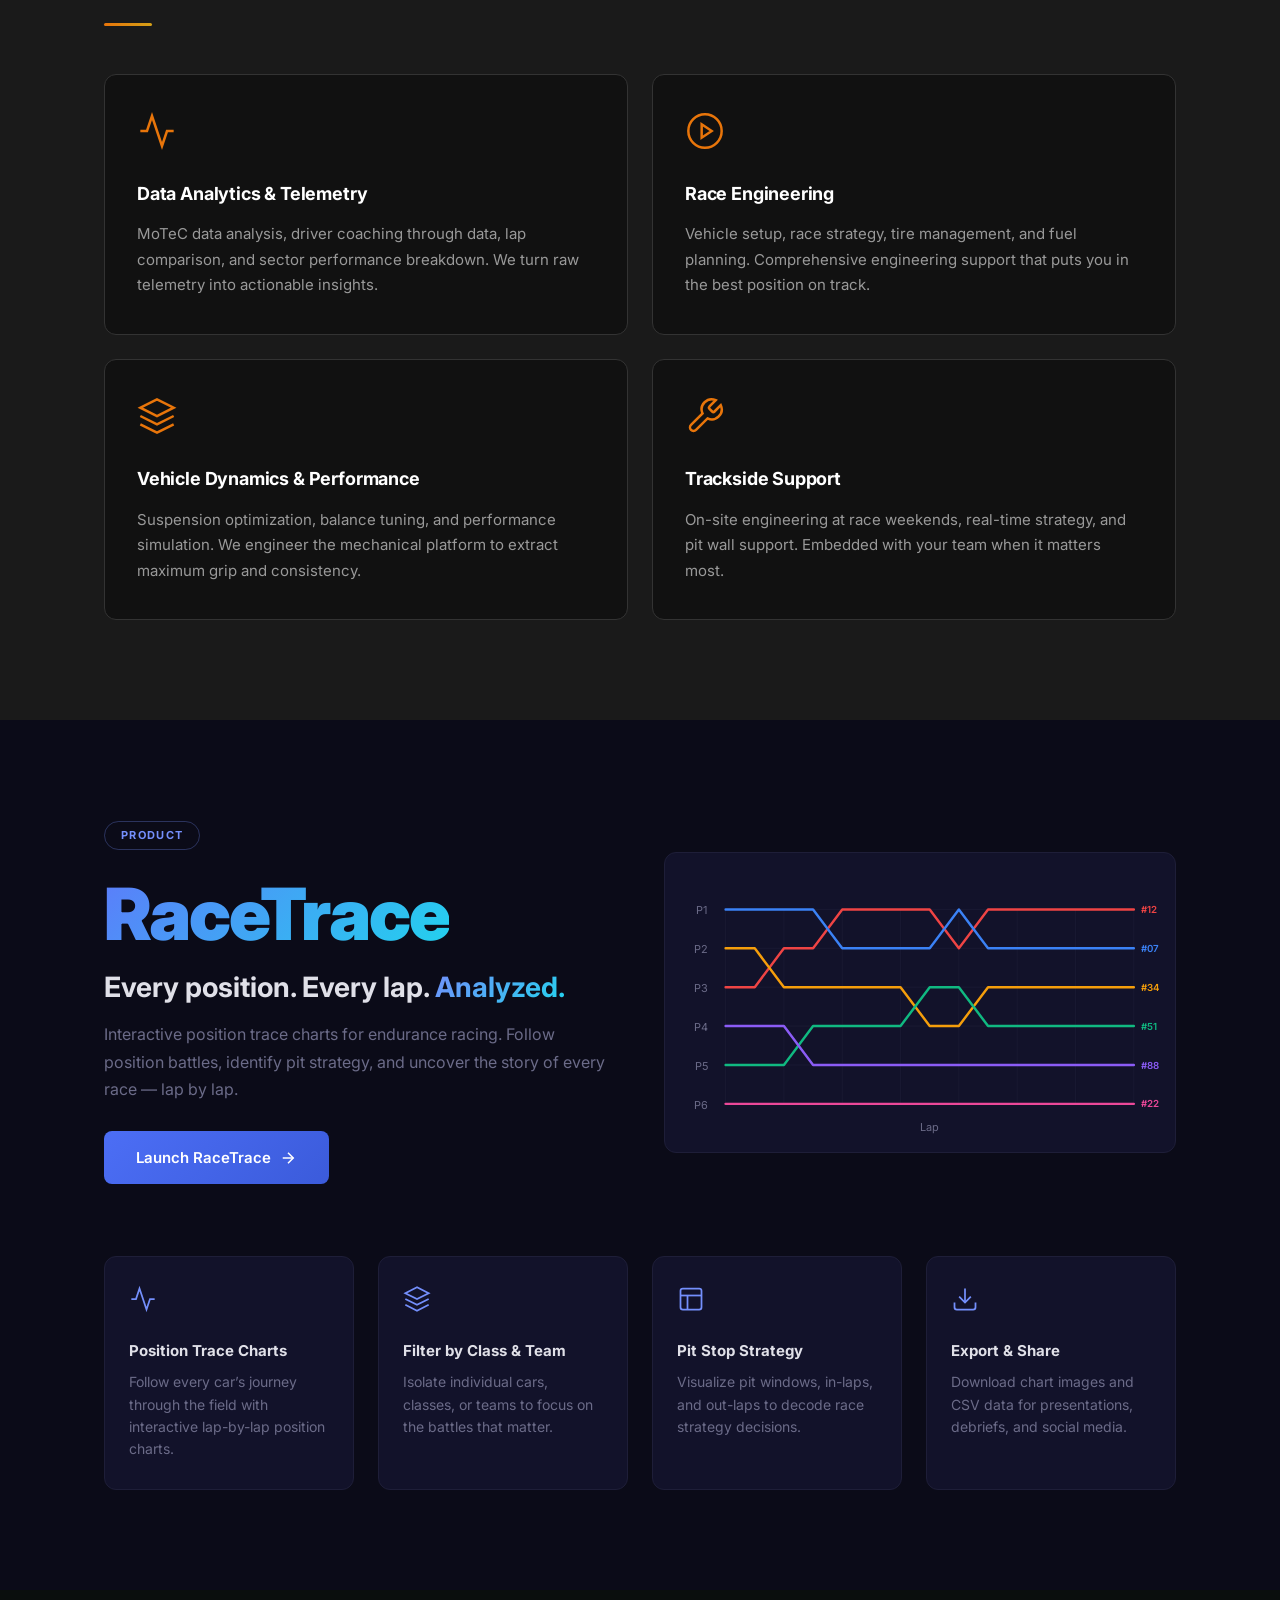
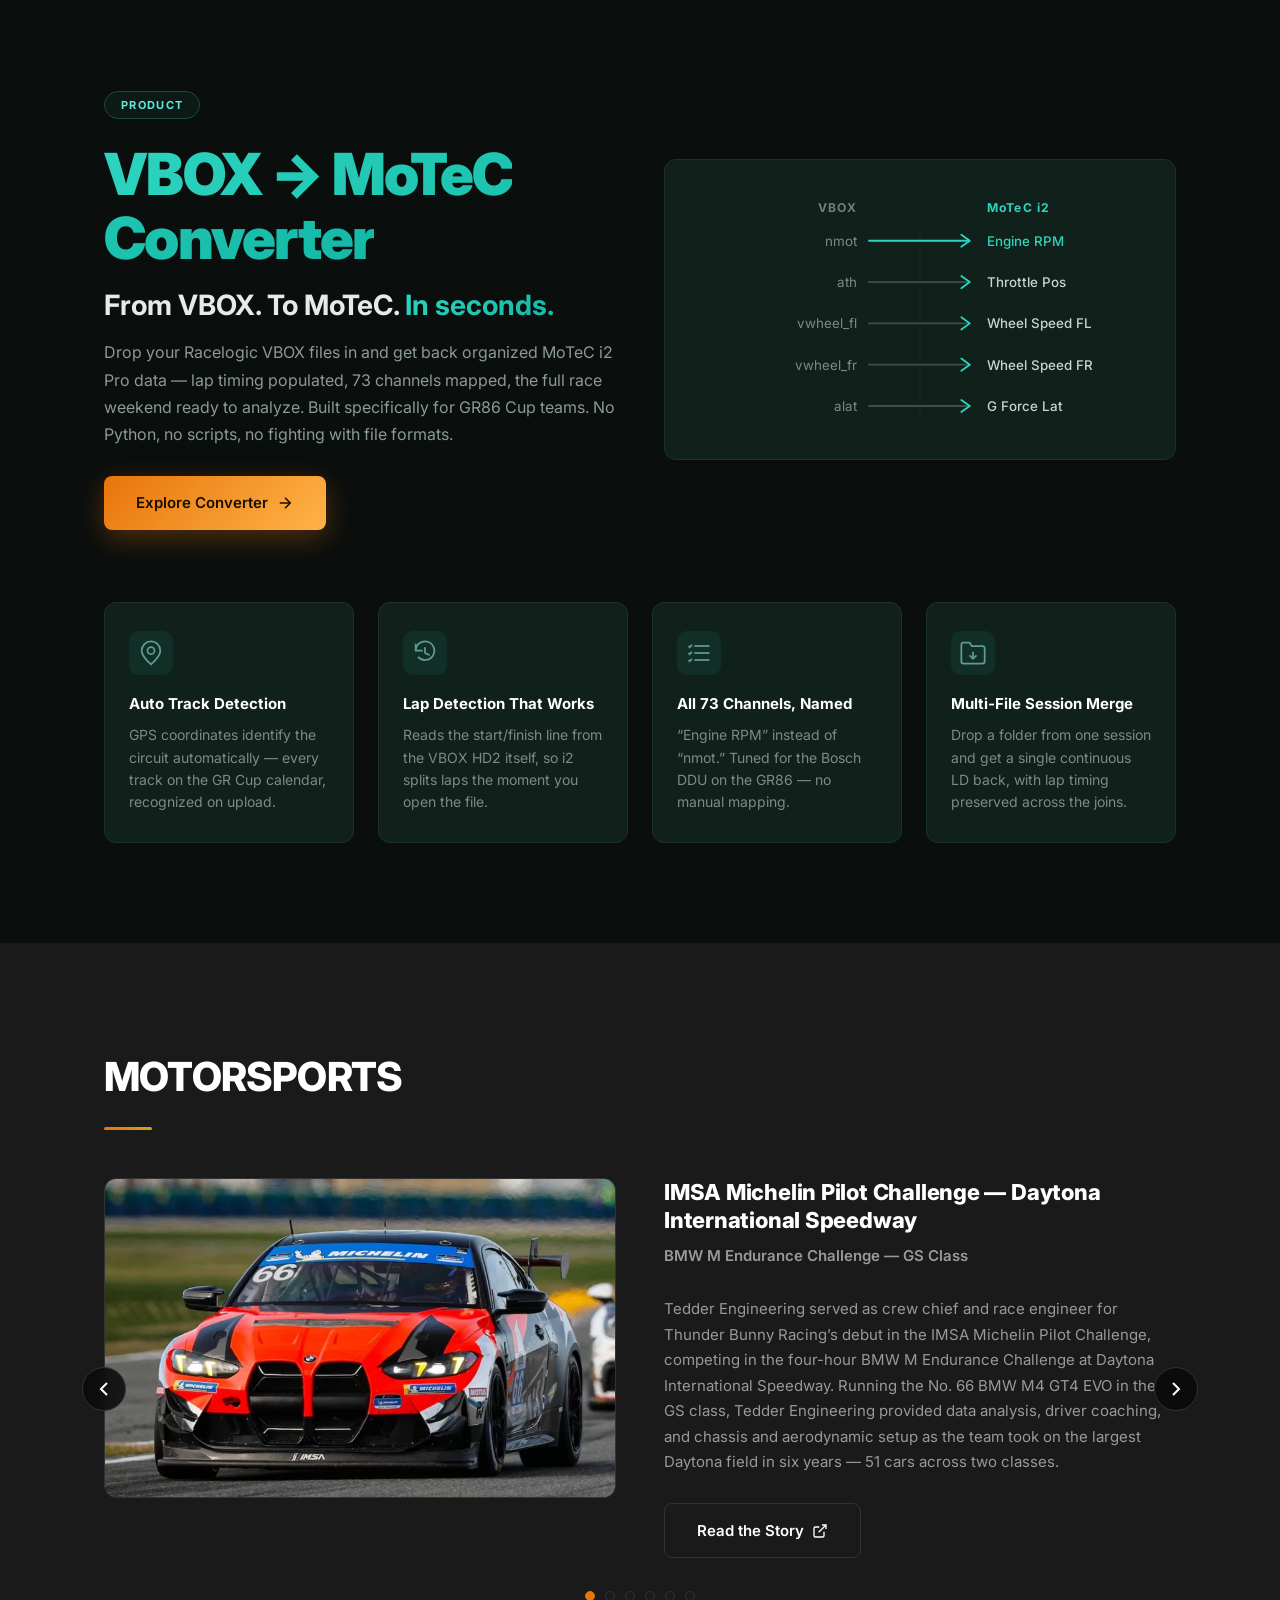
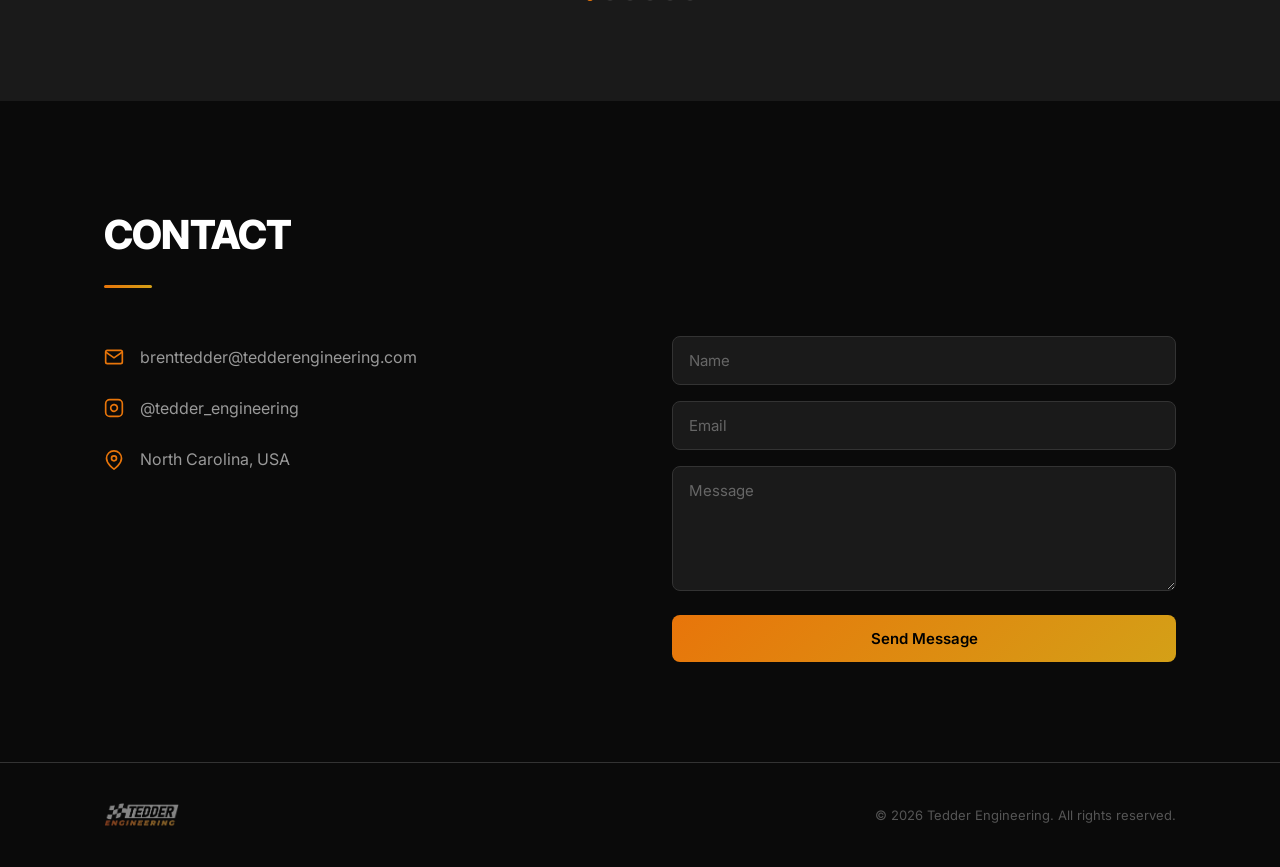
==== commit 0bb6cb70: "Add Converter to nav Insert the Converter menu item after RaceTrace so the nav reads About / Service" ====
--- a/index.html
+++ b/index.html
@@ -40,6 +40,7 @@
         <li><a href="#about">About</a></li>
         <li><a href="#services">Services</a></li>
         <li><a href="#racetrace">RaceTrace</a></li>
+        <li><a href="#converter">Converter</a></li>
         <li><a href="#motorsports">Motorsports</a></li>
         <li><a href="#contact" class="nav__cta">Contact</a></li>
       </ul>
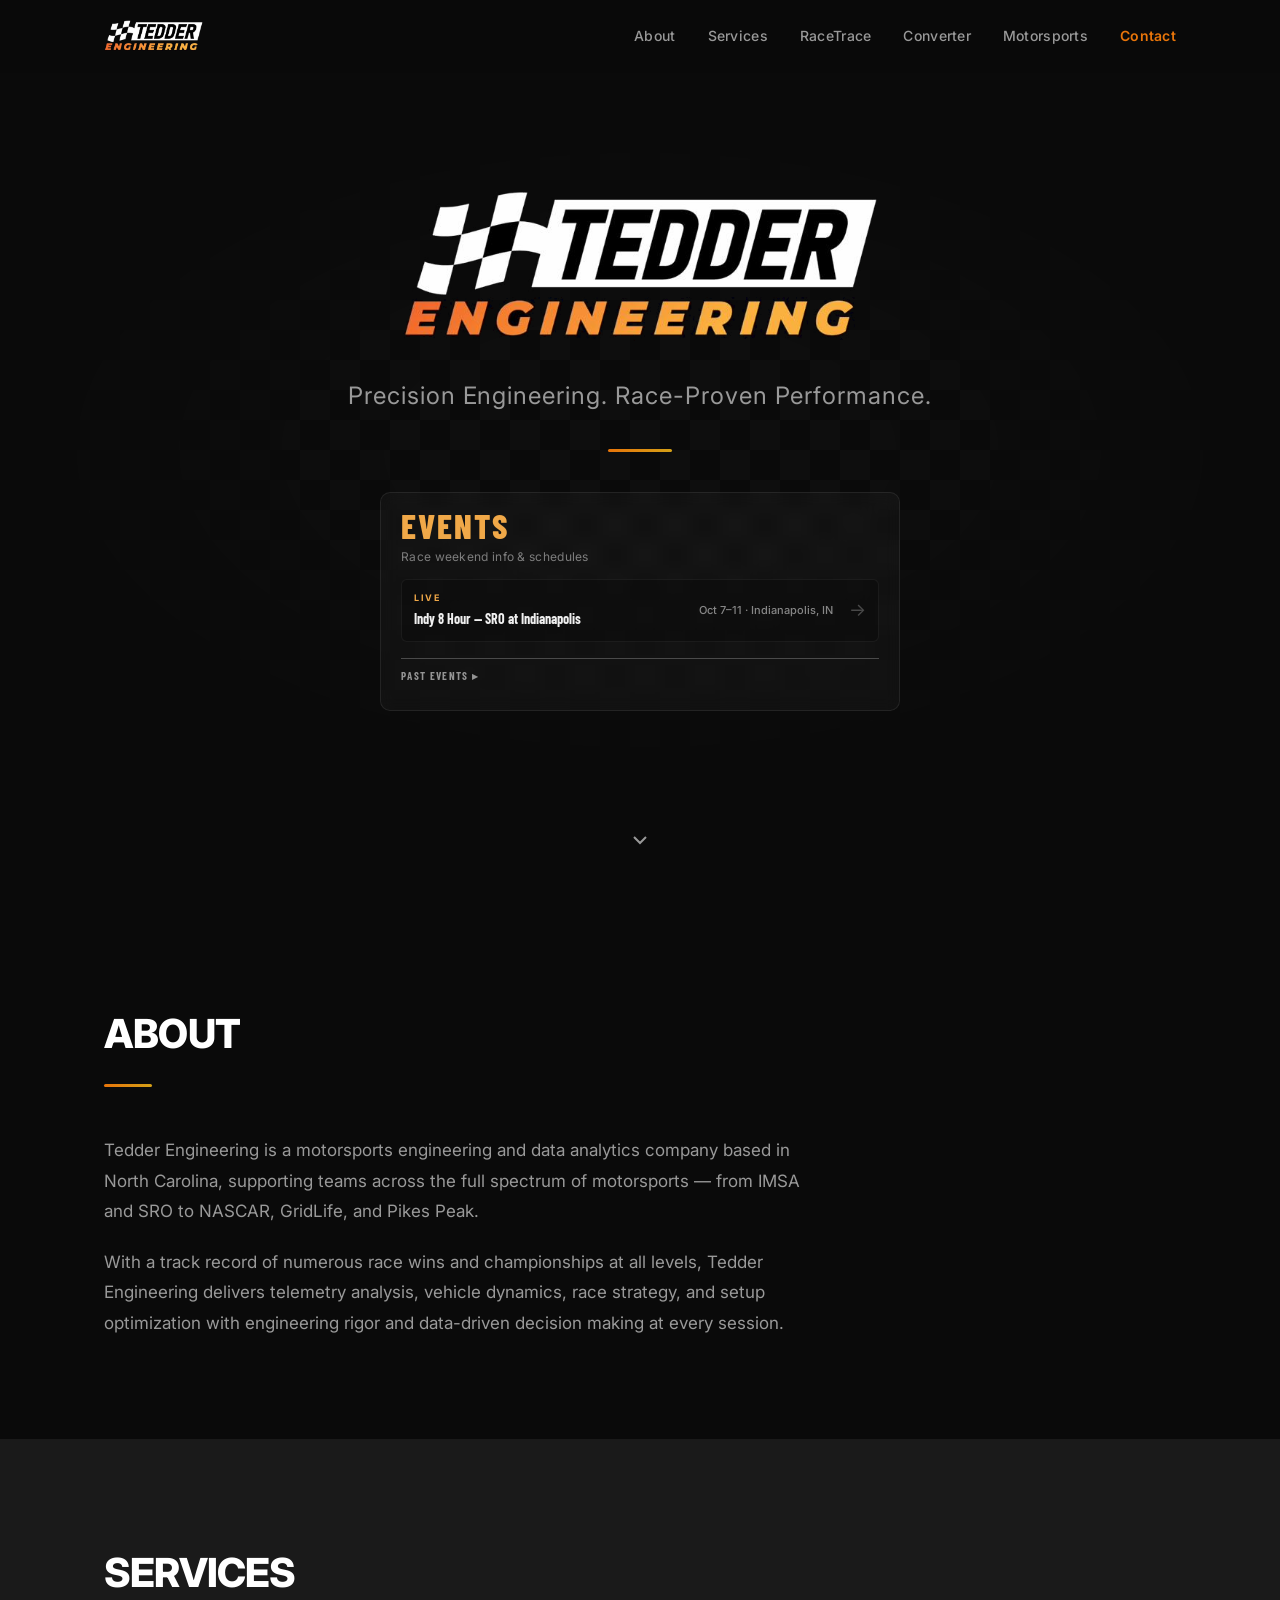
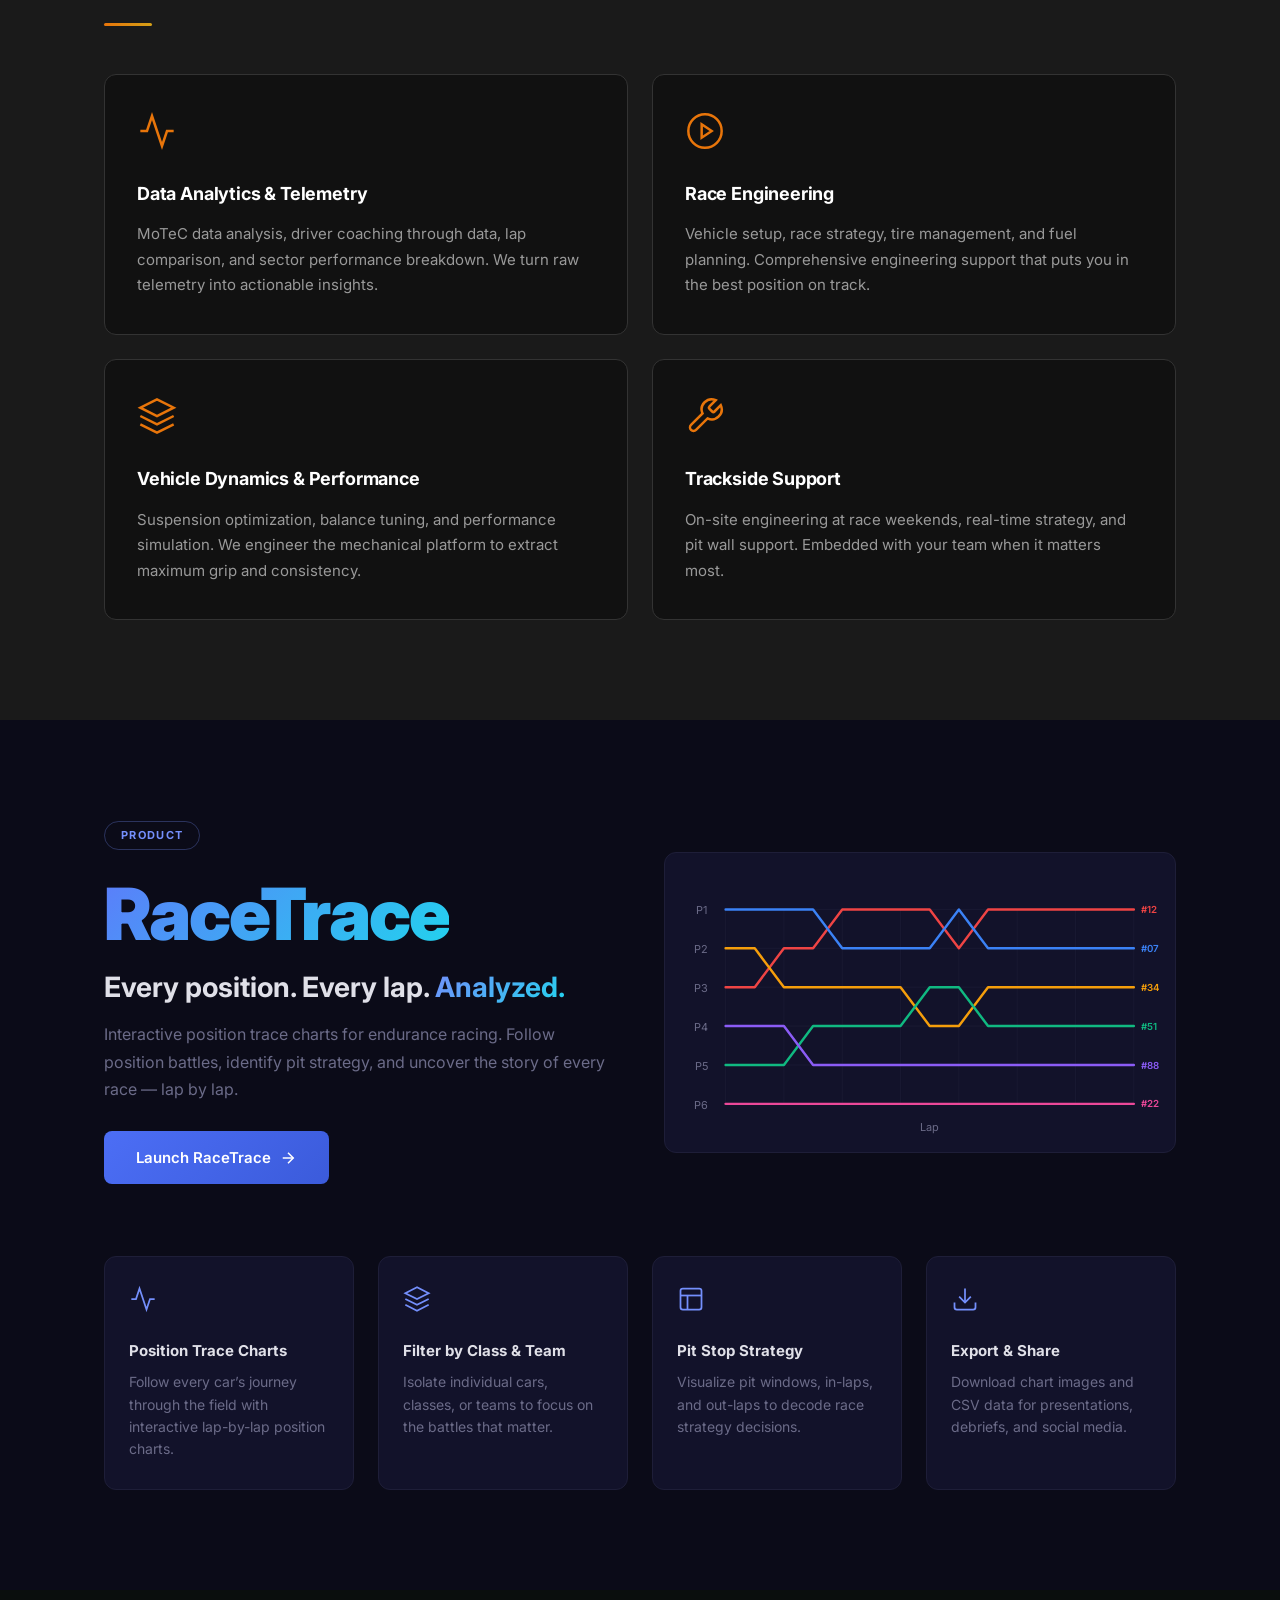
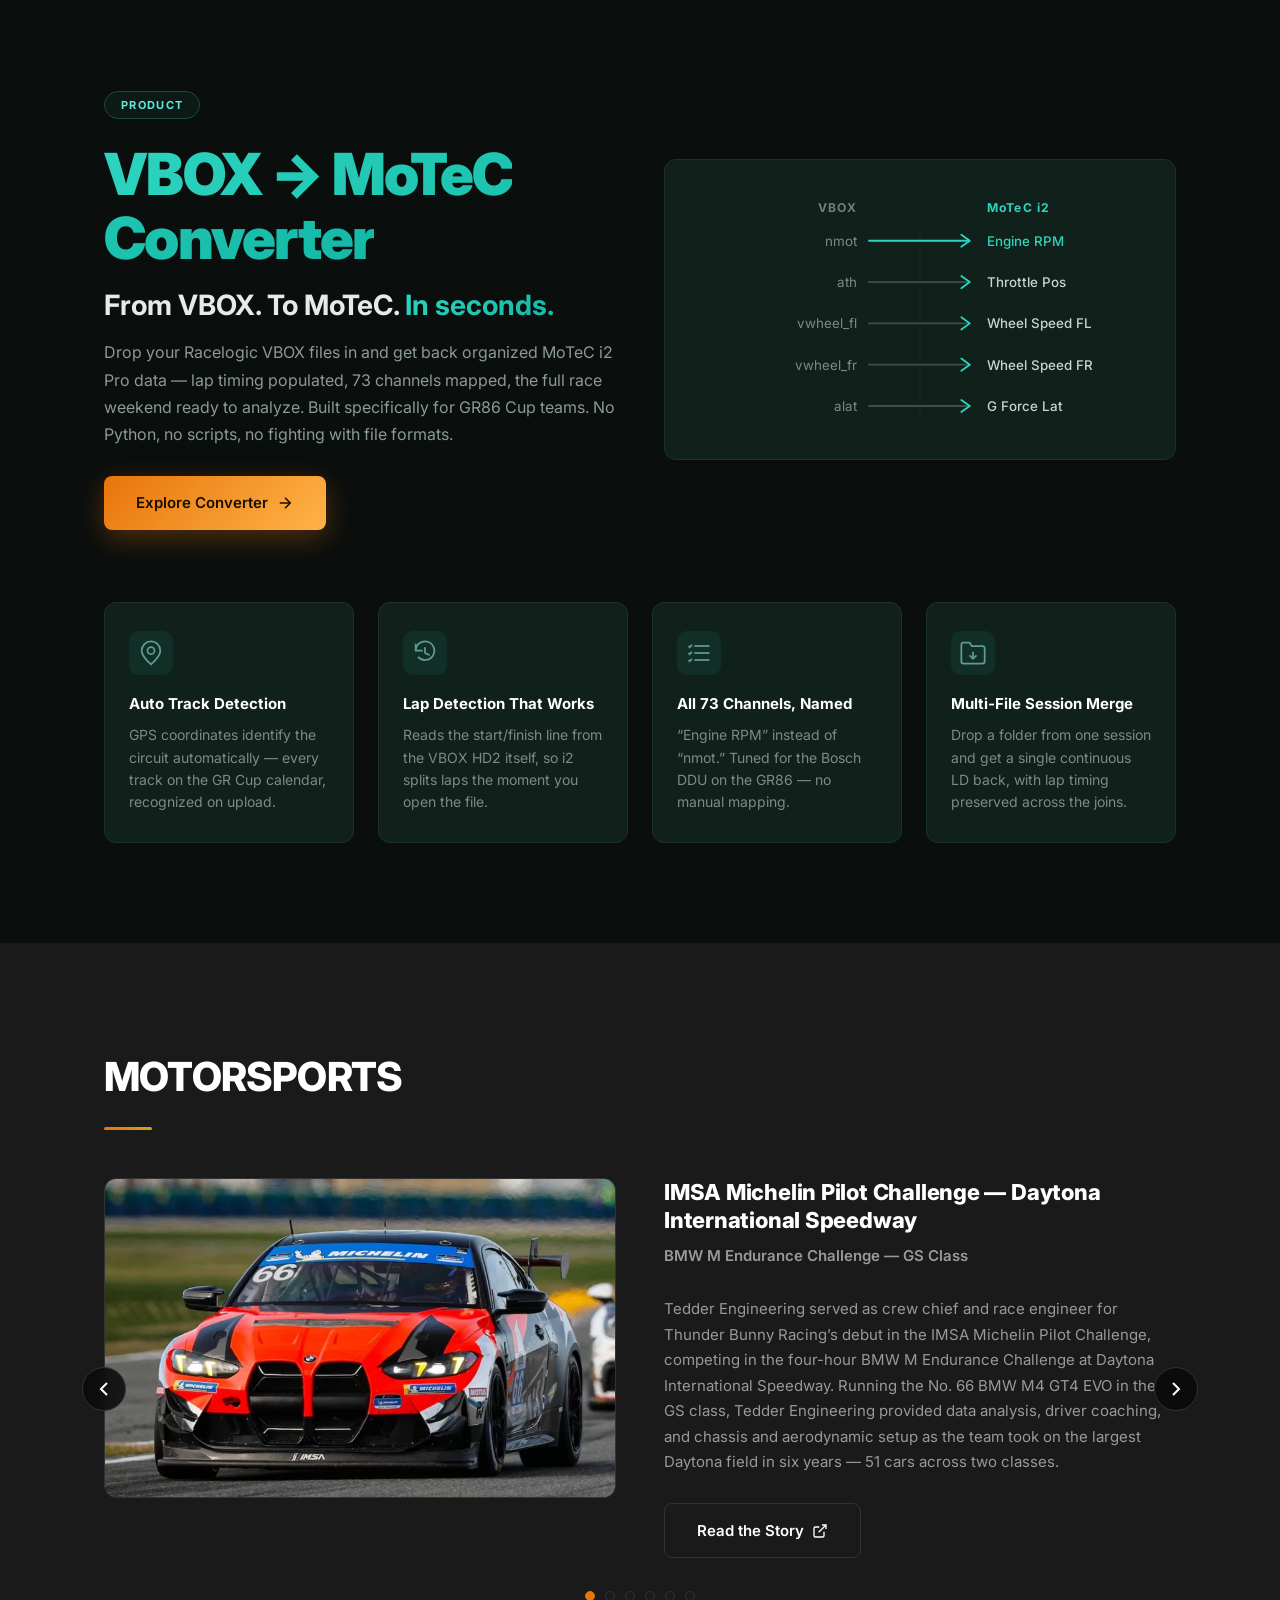
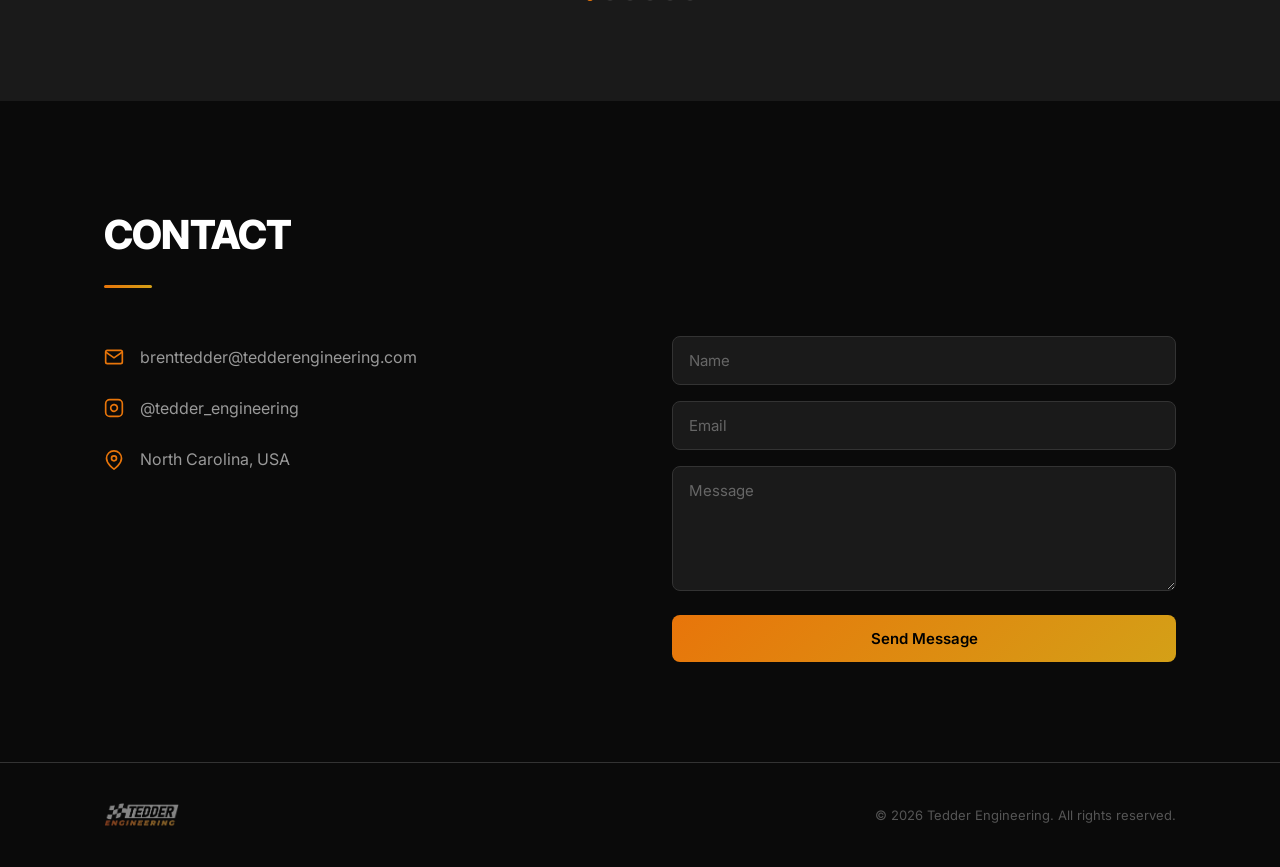
==== commit bce9c266: "Add Indianapolis 8 Hour SRO 2026 event dashboard; move Road America and COTA to past events Dashboar" ====
--- a/index.html
+++ b/index.html
@@ -61,31 +61,42 @@
             <div style="font-size:34px;font-weight:800;color:#F0A848;font-family:'Barlow Condensed',sans-serif;text-transform:uppercase;letter-spacing:2px;line-height:1;">EVENTS</div>
             <div style="font-size:12px;color:rgba(255,255,255,0.45);margin-top:4px;letter-spacing:0.3px;">Race weekend info &amp; schedules</div>
           </div>
+          <a href="/events/indy-sro-2026/" id="events-banner-indy"
+             style="display:flex;flex-direction:row;gap:16px;align-items:center;text-decoration:none;background:rgba(0,0,0,0.25);border:1px solid rgba(255,255,255,0.06);border-radius:6px;padding:10px 12px;cursor:pointer;transition:all 0.2s ease;margin-bottom:8px;"
+             onmouseenter="this.style.background='rgba(240,168,72,0.1)';document.getElementById('events-arrow-indy').style.color='#F0A848';document.getElementById('events-arrow-indy').style.transform='translateX(4px)';"
+             onmouseleave="this.style.background='rgba(0,0,0,0.25)';document.getElementById('events-arrow-indy').style.color='rgba(255,255,255,0.25)';document.getElementById('events-arrow-indy').style.transform='translateX(0)';">
+            <div style="flex:1;">
+              <div style="font-size:9px;color:#F0A848;text-transform:uppercase;letter-spacing:1.5px;font-weight:700;margin-bottom:2px;">LIVE</div>
+              <div style="font-size:14px;color:#F0F0F0;font-weight:700;font-family:'Barlow Condensed',sans-serif;">Indy 8 Hour &#8212; SRO at Indianapolis</div>
+            </div>
+            <div style="font-size:11px;color:rgba(255,255,255,0.5);font-weight:500;white-space:nowrap;">Oct 7&#8211;11 &middot; Indianapolis, IN</div>
+            <div id="events-arrow-indy" style="font-size:18px;color:rgba(255,255,255,0.25);transition:color 0.2s,transform 0.2s;flex-shrink:0;">&#8594;</div>
+          </a>
+          <details style="margin-top: 16px;">
+            <summary style="cursor:pointer;list-style:none;color:#949494;font-family:'Barlow Condensed',sans-serif;font-size:11px;font-weight:700;letter-spacing:0.12em;text-transform:uppercase;padding:8px 0;border-top:1px solid #4A4A4A;user-select:none;">PAST EVENTS</summary>
+            <div style="margin-top: 8px; opacity: 0.6;">
           <a href="/events/wrl-road-america-2026/" id="events-banner-roadamerica"
              style="display:flex;flex-direction:row;gap:16px;align-items:center;text-decoration:none;background:rgba(0,0,0,0.25);border:1px solid rgba(255,255,255,0.06);border-radius:6px;padding:10px 12px;cursor:pointer;transition:all 0.2s ease;margin-bottom:8px;"
              onmouseenter="this.style.background='rgba(240,168,72,0.1)';document.getElementById('events-arrow-roadamerica').style.color='#F0A848';document.getElementById('events-arrow-roadamerica').style.transform='translateX(4px)';"
              onmouseleave="this.style.background='rgba(0,0,0,0.25)';document.getElementById('events-arrow-roadamerica').style.color='rgba(255,255,255,0.25)';document.getElementById('events-arrow-roadamerica').style.transform='translateX(0)';">
             <div style="flex:1;">
-              <div style="font-size:9px;color:#F0A848;text-transform:uppercase;letter-spacing:1.5px;font-weight:700;margin-bottom:2px;">LIVE</div>
+              <div style="font-size:9px;color:rgba(255,255,255,0.35);text-transform:uppercase;letter-spacing:1.5px;font-weight:700;margin-bottom:2px;">PAST</div>
               <div style="font-size:14px;color:#F0F0F0;font-weight:700;font-family:'Barlow Condensed',sans-serif;">WRL @ Road America 2026</div>
             </div>
             <div style="font-size:11px;color:rgba(255,255,255,0.5);font-weight:500;white-space:nowrap;">April 24&#8211;26, 2026 &middot; Elkhart Lake, WI</div>
             <div id="events-arrow-roadamerica" style="font-size:18px;color:rgba(255,255,255,0.25);transition:color 0.2s,transform 0.2s;flex-shrink:0;">&#8594;</div>
           </a>
           <a href="/events/cota-sro-2026/" id="events-banner-cota"
-             style="display:flex;flex-direction:row;gap:16px;align-items:center;text-decoration:none;background:rgba(0,0,0,0.25);border:1px solid rgba(255,255,255,0.06);border-radius:6px;padding:10px 12px;cursor:pointer;transition:all 0.2s ease;"
+             style="display:flex;flex-direction:row;gap:16px;align-items:center;text-decoration:none;background:rgba(0,0,0,0.25);border:1px solid rgba(255,255,255,0.06);border-radius:6px;padding:10px 12px;cursor:pointer;transition:all 0.2s ease;margin-bottom:8px;"
              onmouseenter="this.style.background='rgba(240,168,72,0.1)';this.style.borderColor='rgba(240,168,72,0.4)';this.style.transform='translateY(-1px)';document.getElementById('events-arrow-cota').style.color='#F0A848';document.getElementById('events-arrow-cota').style.transform='translateX(3px)';"
              onmouseleave="this.style.background='rgba(0,0,0,0.25)';this.style.borderColor='rgba(255,255,255,0.06)';this.style.transform='translateY(0)';document.getElementById('events-arrow-cota').style.color='rgba(255,255,255,0.25)';document.getElementById('events-arrow-cota').style.transform='translateX(0)';">
             <div style="flex:1;">
-              <div style="font-size:9px;color:#F0A848;text-transform:uppercase;letter-spacing:1.5px;font-weight:700;margin-bottom:2px;">LIVE</div>
+              <div style="font-size:9px;color:rgba(255,255,255,0.35);text-transform:uppercase;letter-spacing:1.5px;font-weight:700;margin-bottom:2px;">PAST</div>
               <div style="font-size:14px;color:#F0F0F0;font-weight:700;font-family:'Barlow Condensed',sans-serif;">GT World Texas &#8212; SRO at COTA</div>
             </div>
             <div style="font-size:11px;color:rgba(255,255,255,0.5);font-weight:500;white-space:nowrap;">April 23&#8211;26, 2026 &#183; Austin, TX</div>
             <div id="events-arrow-cota" style="font-size:18px;color:rgba(255,255,255,0.25);transition:color 0.2s,transform 0.2s;flex-shrink:0;">&#8594;</div>
           </a>
-          <details style="margin-top: 16px;">
-            <summary style="cursor:pointer;list-style:none;color:#949494;font-family:'Barlow Condensed',sans-serif;font-size:11px;font-weight:700;letter-spacing:0.12em;text-transform:uppercase;padding:8px 0;border-top:1px solid #4A4A4A;user-select:none;">PAST EVENTS</summary>
-            <div style="margin-top: 8px; opacity: 0.6;">
           <a href="/events/wrl-thunderhill-2026/" id="events-banner-thunderhill"
              style="display:flex;flex-direction:row;gap:16px;align-items:center;text-decoration:none;background:rgba(0,0,0,0.25);border:1px solid rgba(255,255,255,0.06);border-radius:6px;padding:10px 12px;cursor:pointer;transition:all 0.2s ease;margin-bottom:8px;"
              onmouseenter="this.style.background='rgba(240,168,72,0.1)';this.style.borderColor='rgba(240,168,72,0.4)';this.style.transform='translateY(-1px)';document.getElementById('events-arrow-thunderhill').style.color='#F0A848';document.getElementById('events-arrow-thunderhill').style.transform='translateX(3px)';"
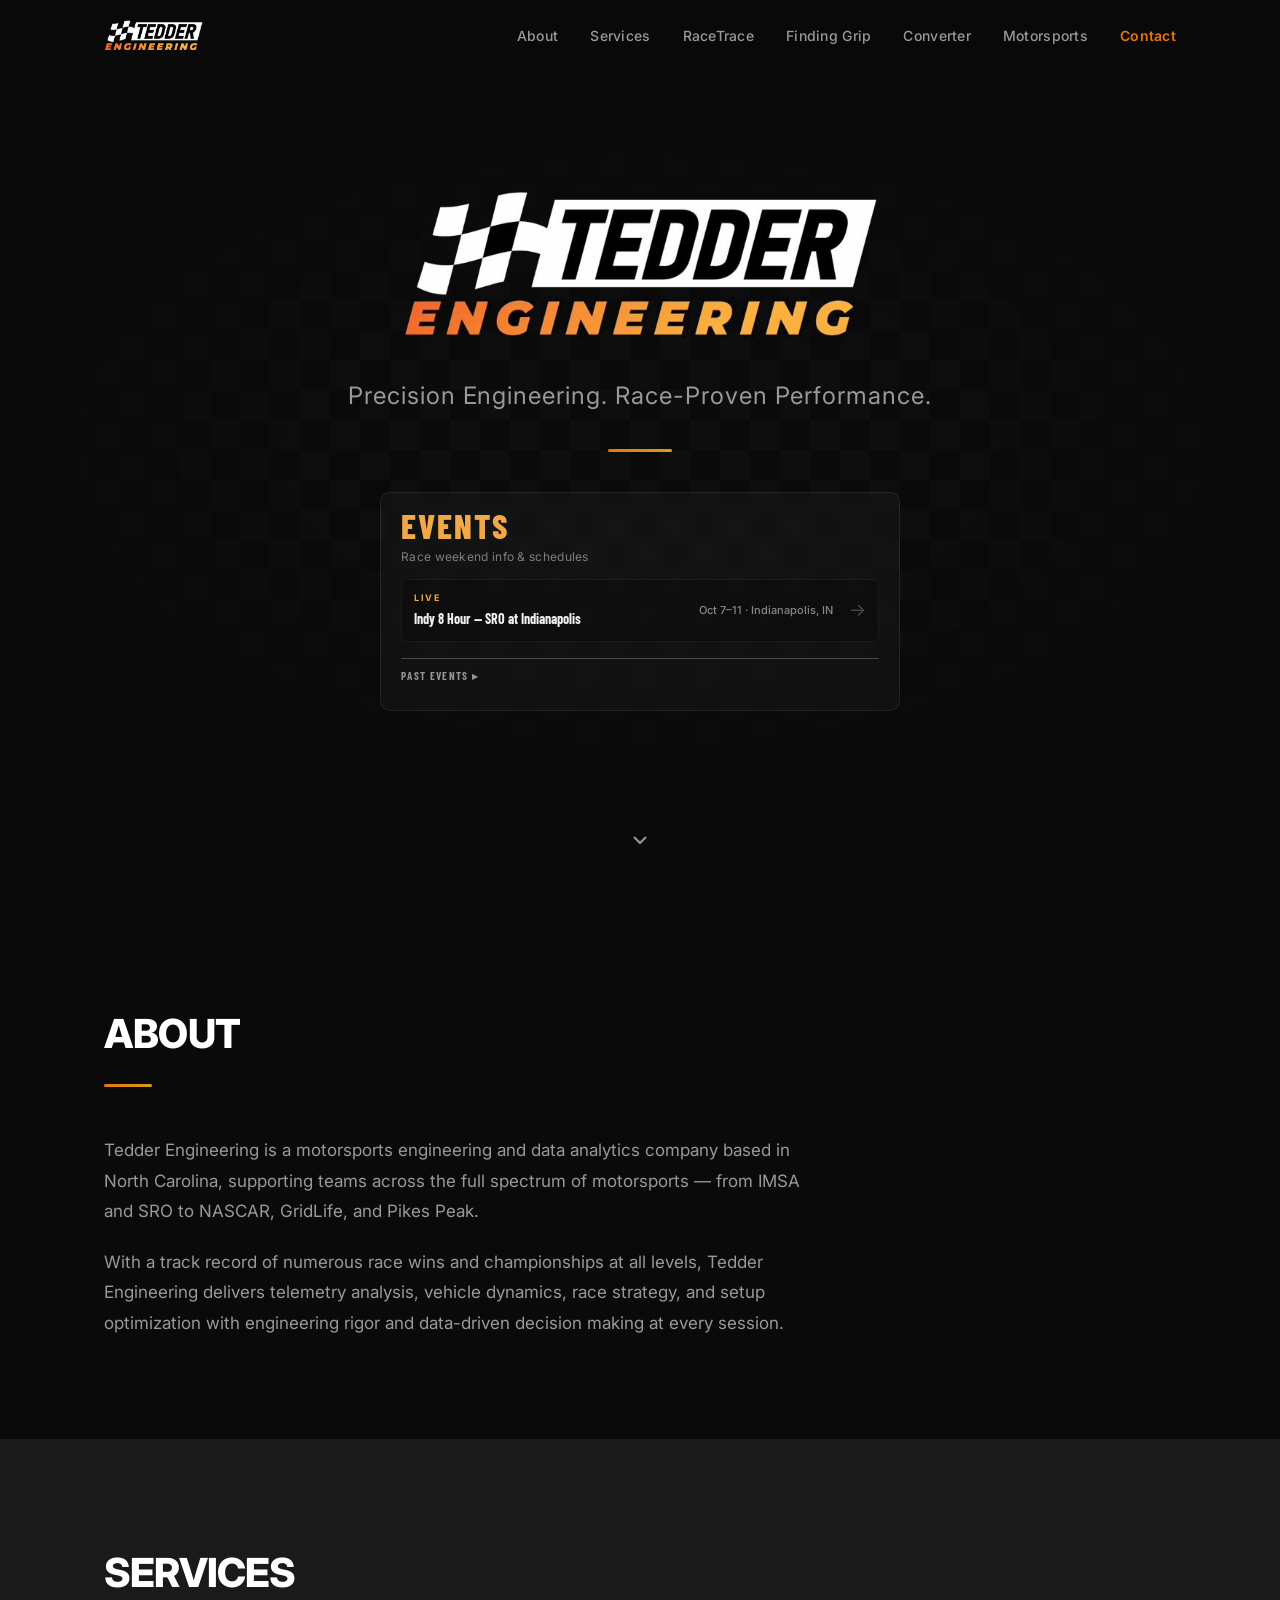
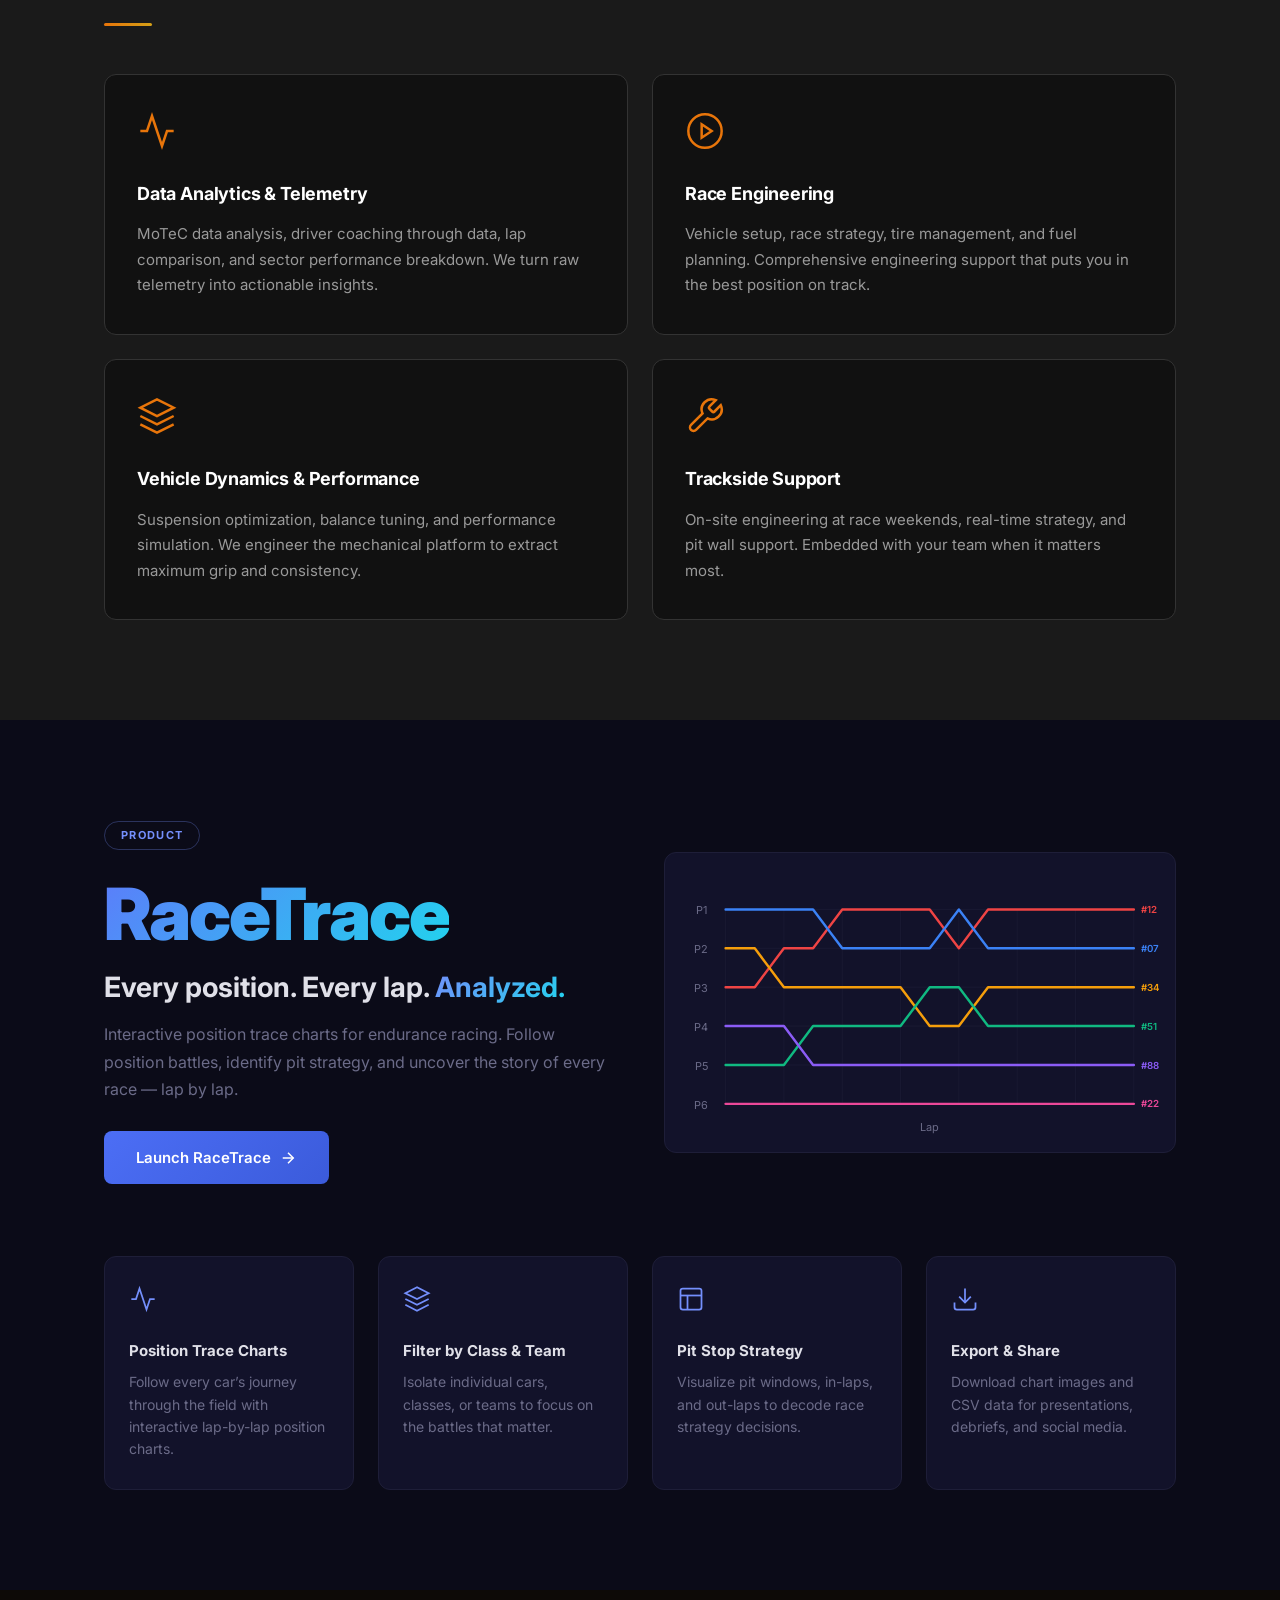
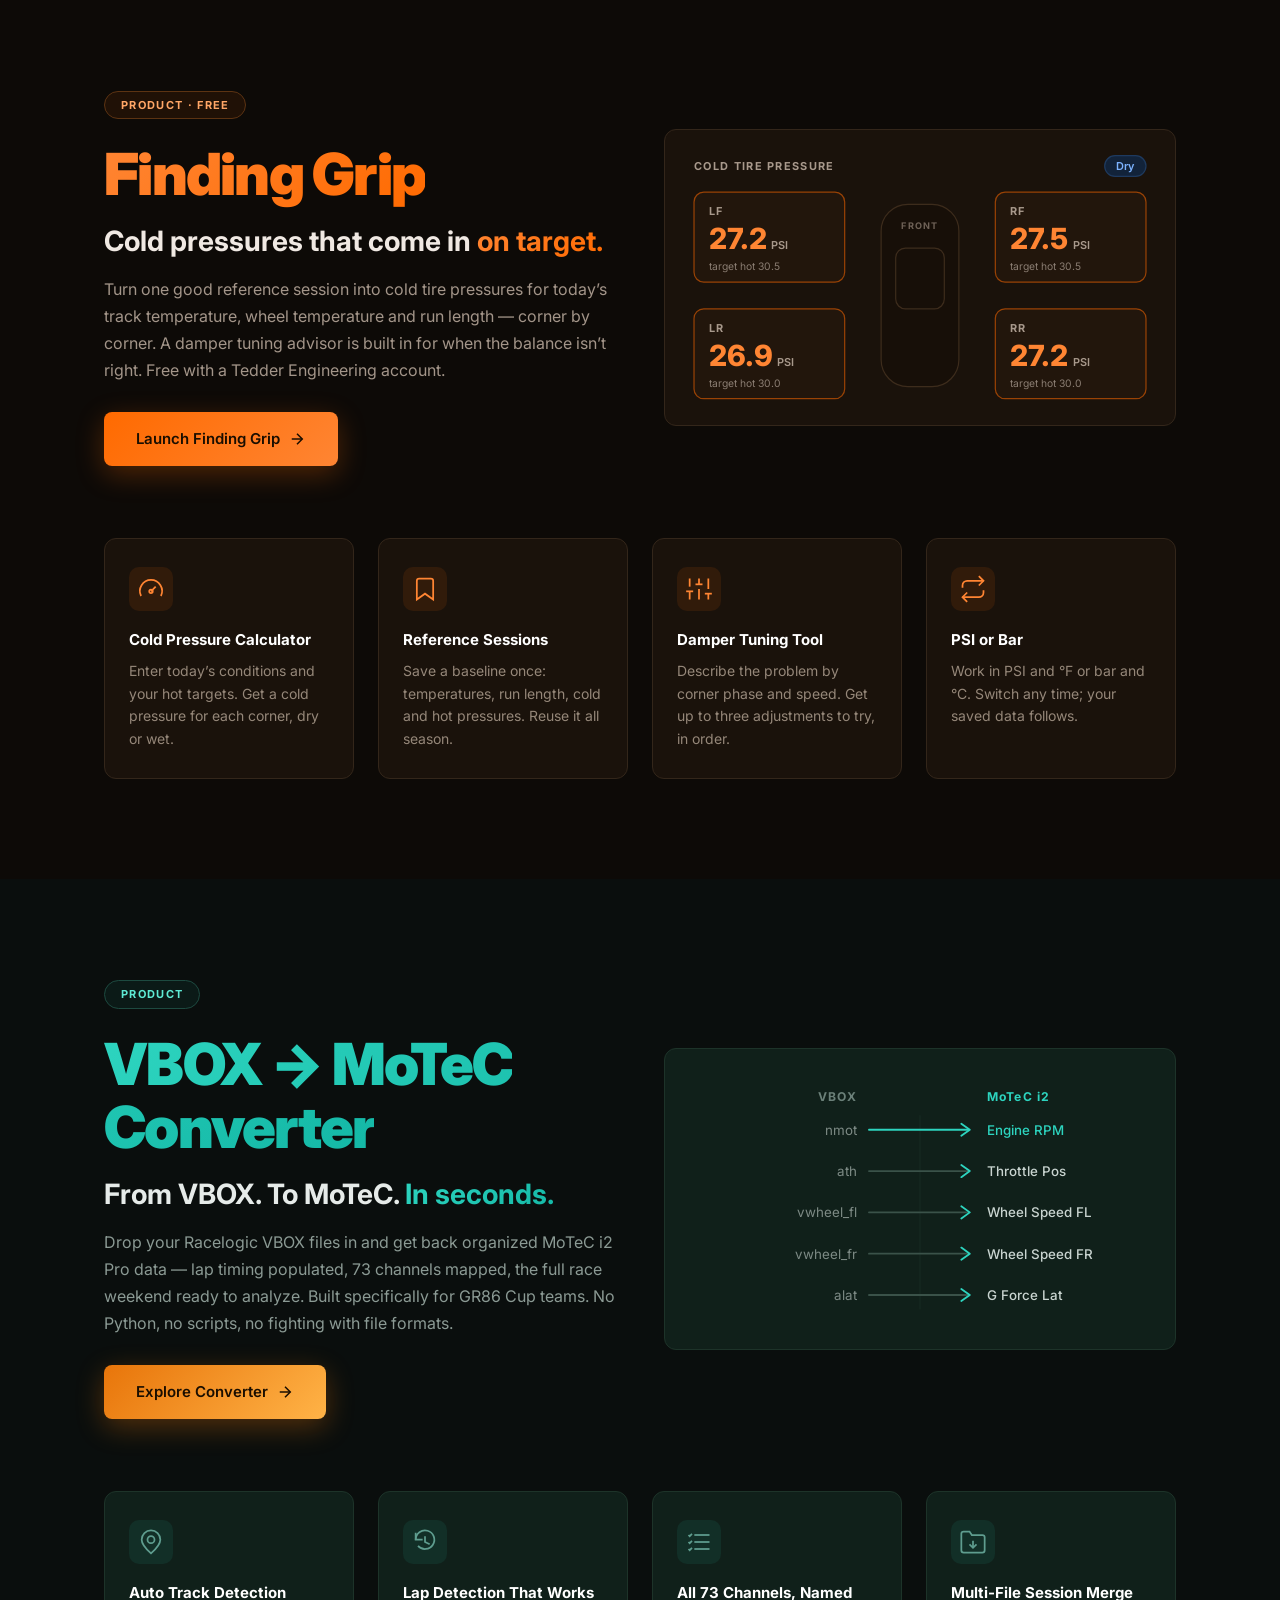
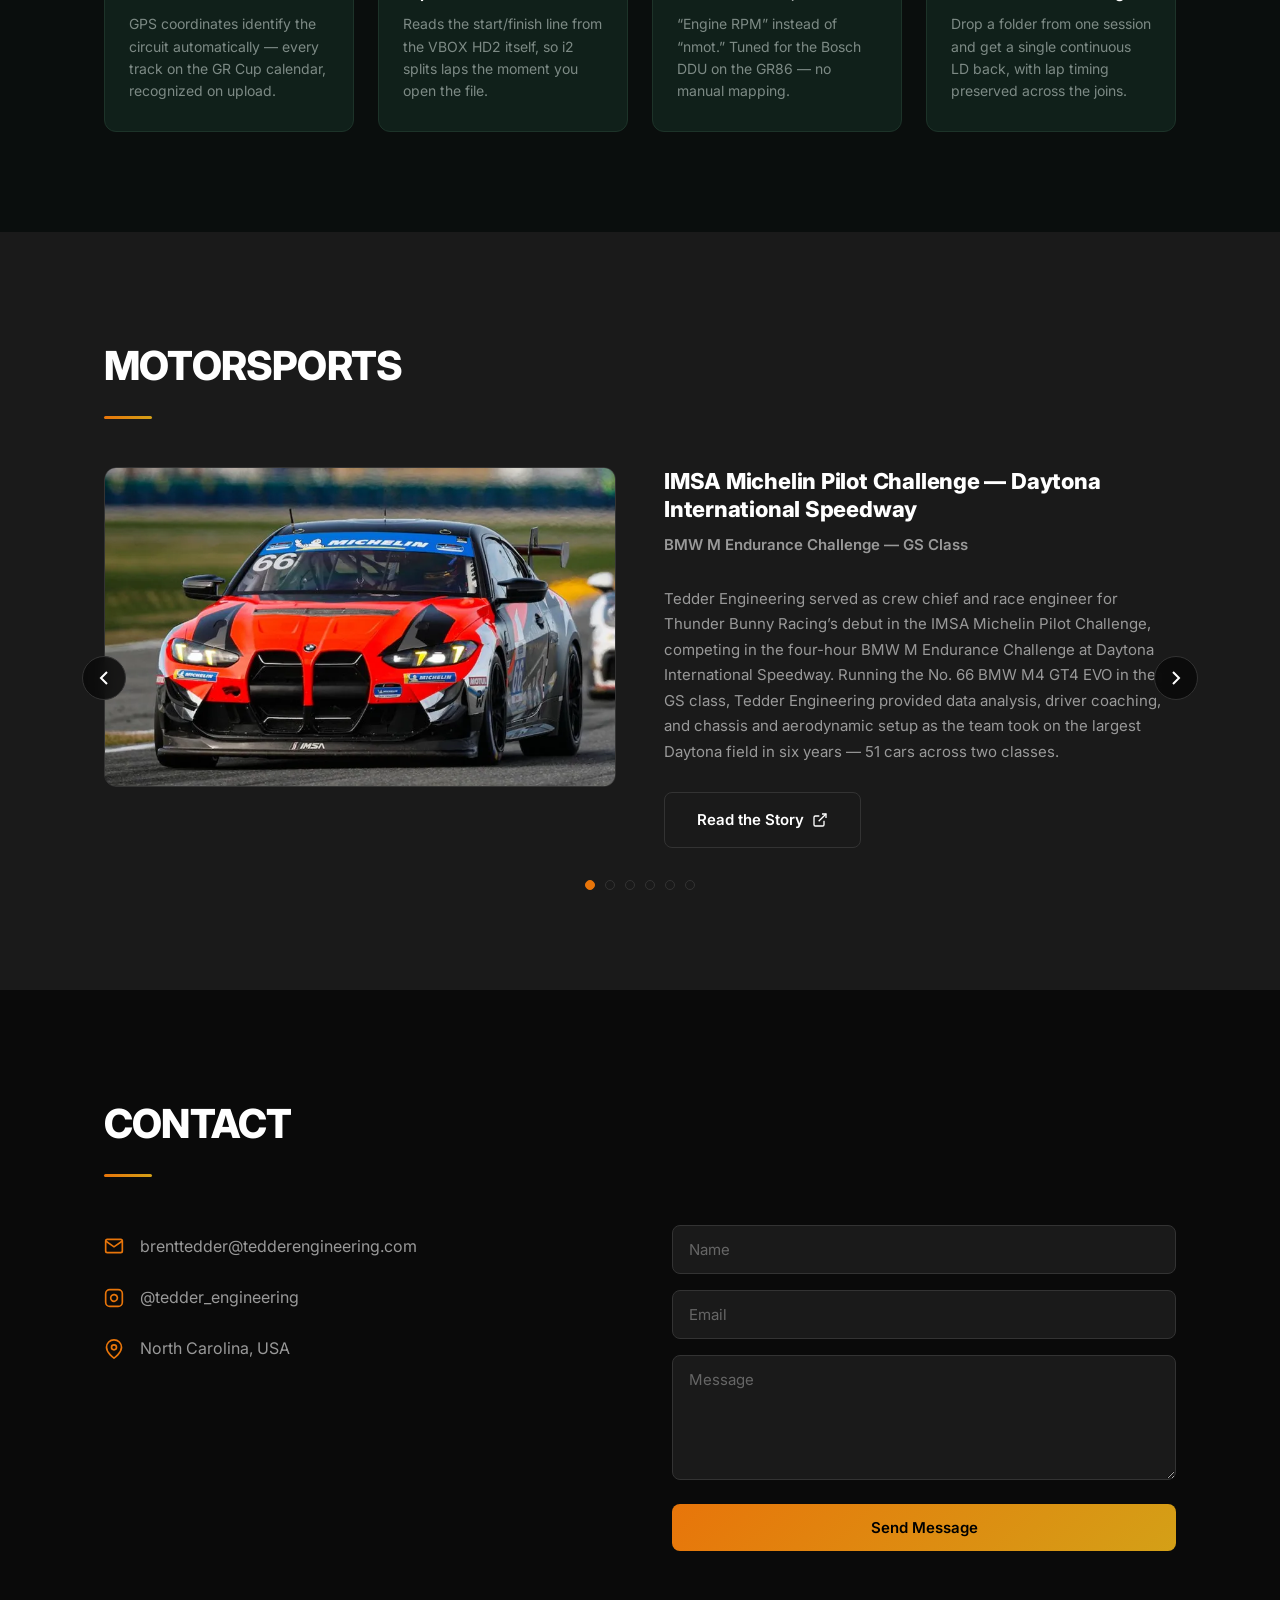
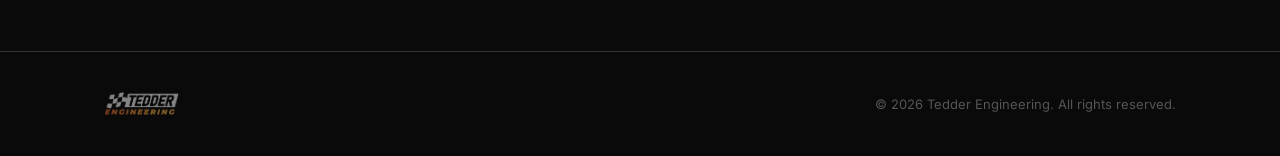
==== commit 55e5c01e: "Add Finding Grip section to the home page" ====
--- a/index.html
+++ b/index.html
@@ -11,7 +11,7 @@
   <link rel="preconnect" href="https://fonts.googleapis.com">
   <link rel="preconnect" href="https://fonts.gstatic.com" crossorigin>
   <link href="https://fonts.googleapis.com/css2?family=Inter:wght@400;500;600;700;800;900&family=Barlow+Condensed:wght@600;700;800&display=swap" rel="stylesheet">
-  <link rel="stylesheet" href="assets/css/style.css?v=3">
+  <link rel="stylesheet" href="assets/css/style.css?v=4">
   <style>
     @media (max-width: 480px) {
       #events-banner { max-width: 100% !important; }
@@ -40,6 +40,7 @@
         <li><a href="#about">About</a></li>
         <li><a href="#services">Services</a></li>
         <li><a href="#racetrace">RaceTrace</a></li>
+        <li><a href="#findinggrip">Finding Grip</a></li>
         <li><a href="#converter">Converter</a></li>
         <li><a href="#motorsports">Motorsports</a></li>
         <li><a href="#contact" class="nav__cta">Contact</a></li>
@@ -344,6 +345,122 @@
     </div>
   </section>
 
+  <!-- ─── Finding Grip ────────────────────────────────────────────────── -->
+  <section class="section grip" id="findinggrip">
+    <div class="container">
+      <div class="grip__hero fade-in">
+        <div class="grip__hero-text">
+          <div class="grip__badge">Product &middot; Free</div>
+          <a href="https://findinggrip.tedderengineering.com" class="grip__logo-link">
+            <span class="grip__wordmark">Finding Grip</span>
+          </a>
+          <p class="grip__headline">Cold pressures that come in <span class="grip__gradient-text">on target.</span></p>
+          <p class="grip__desc">Turn one good reference session into cold tire pressures for today&rsquo;s track temperature, wheel temperature and run length &mdash; corner by corner. A damper tuning advisor is built in for when the balance isn&rsquo;t right. Free with a Tedder Engineering account.</p>
+          <div class="grip__cta-row">
+            <a href="https://findinggrip.tedderengineering.com" class="btn btn--grip">
+              Launch Finding Grip
+              <svg width="18" height="18" viewBox="0 0 24 24" fill="none" stroke="currentColor" stroke-width="2">
+                <line x1="5" y1="12" x2="19" y2="12"></line>
+                <polyline points="12 5 19 12 12 19"></polyline>
+              </svg>
+            </a>
+          </div>
+        </div>
+        <div class="grip__hero-graphic">
+          <!-- Four-corner cold pressure result. Illustrative numbers only. -->
+          <svg class="grip__corner-svg" viewBox="0 0 400 220" fill="none" xmlns="http://www.w3.org/2000/svg" role="img" aria-label="Example result: a cold tire pressure for each corner of the car">
+            <text x="14" y="20" fill="#a8998c" font-size="9" font-weight="700" letter-spacing="0.12em" font-family="Inter, sans-serif">COLD TIRE PRESSURE</text>
+            <rect x="352" y="8" width="34" height="17" rx="8.5" fill="#12233a" stroke="#1e3a5f"/>
+            <text x="369" y="20" fill="#7cb3ff" font-size="9" font-weight="600" text-anchor="middle" font-family="Inter, sans-serif">Dry</text>
+
+            <!-- Car, seen from above -->
+            <rect x="168" y="48" width="64" height="150" rx="22" fill="#170f08" stroke="#3d2c1c"/>
+            <rect x="180" y="84" width="40" height="50" rx="8" fill="none" stroke="#3d2c1c"/>
+            <text x="200" y="68" fill="#6f6257" font-size="7.5" font-weight="700" letter-spacing="0.14em" text-anchor="middle" font-family="Inter, sans-serif">FRONT</text>
+
+            <g class="grip__tile" style="--tile-delay: 0s">
+              <rect x="14" y="38" width="124" height="74" rx="8" fill="#22160c" stroke="#ff6a00" stroke-opacity="0.55"/>
+              <text x="26" y="57" fill="#a8998c" font-size="9" font-weight="700" letter-spacing="0.12em" font-family="Inter, sans-serif">LF</text>
+              <text x="26" y="85" fill="#ff8533" font-size="24" font-weight="800" font-family="Inter, sans-serif">27.2<tspan dx="4" fill="#a8998c" font-size="9" font-weight="600">PSI</tspan></text>
+              <text x="26" y="102" fill="#8a7d72" font-size="8.5" font-family="Inter, sans-serif">target hot 30.5</text>
+            </g>
+            <g class="grip__tile" style="--tile-delay: 0.12s">
+              <rect x="262" y="38" width="124" height="74" rx="8" fill="#22160c" stroke="#ff6a00" stroke-opacity="0.55"/>
+              <text x="274" y="57" fill="#a8998c" font-size="9" font-weight="700" letter-spacing="0.12em" font-family="Inter, sans-serif">RF</text>
+              <text x="274" y="85" fill="#ff8533" font-size="24" font-weight="800" font-family="Inter, sans-serif">27.5<tspan dx="4" fill="#a8998c" font-size="9" font-weight="600">PSI</tspan></text>
+              <text x="274" y="102" fill="#8a7d72" font-size="8.5" font-family="Inter, sans-serif">target hot 30.5</text>
+            </g>
+            <g class="grip__tile" style="--tile-delay: 0.24s">
+              <rect x="14" y="134" width="124" height="74" rx="8" fill="#22160c" stroke="#ff6a00" stroke-opacity="0.55"/>
+              <text x="26" y="153" fill="#a8998c" font-size="9" font-weight="700" letter-spacing="0.12em" font-family="Inter, sans-serif">LR</text>
+              <text x="26" y="181" fill="#ff8533" font-size="24" font-weight="800" font-family="Inter, sans-serif">26.9<tspan dx="4" fill="#a8998c" font-size="9" font-weight="600">PSI</tspan></text>
+              <text x="26" y="198" fill="#8a7d72" font-size="8.5" font-family="Inter, sans-serif">target hot 30.0</text>
+            </g>
+            <g class="grip__tile" style="--tile-delay: 0.36s">
+              <rect x="262" y="134" width="124" height="74" rx="8" fill="#22160c" stroke="#ff6a00" stroke-opacity="0.55"/>
+              <text x="274" y="153" fill="#a8998c" font-size="9" font-weight="700" letter-spacing="0.12em" font-family="Inter, sans-serif">RR</text>
+              <text x="274" y="181" fill="#ff8533" font-size="24" font-weight="800" font-family="Inter, sans-serif">27.2<tspan dx="4" fill="#a8998c" font-size="9" font-weight="600">PSI</tspan></text>
+              <text x="274" y="198" fill="#8a7d72" font-size="8.5" font-family="Inter, sans-serif">target hot 30.0</text>
+            </g>
+          </svg>
+        </div>
+      </div>
+
+      <!-- Features grid -->
+      <div class="grip__features">
+        <div class="grip__feature fade-in">
+          <div class="grip__feature-icon">
+            <svg width="28" height="28" viewBox="0 0 24 24" fill="none" stroke="currentColor" stroke-width="1.5">
+              <path d="M12 14l4-4"></path>
+              <path d="M3.5 18a9.5 9.5 0 1 1 17 0"></path>
+              <circle cx="12" cy="14" r="1.5"></circle>
+            </svg>
+          </div>
+          <h4 class="grip__feature-title">Cold Pressure Calculator</h4>
+          <p class="grip__feature-text">Enter today&rsquo;s conditions and your hot targets. Get a cold pressure for each corner, dry or wet.</p>
+        </div>
+        <div class="grip__feature fade-in">
+          <div class="grip__feature-icon">
+            <svg width="28" height="28" viewBox="0 0 24 24" fill="none" stroke="currentColor" stroke-width="1.5">
+              <path d="M19 21l-7-5-7 5V5a2 2 0 0 1 2-2h10a2 2 0 0 1 2 2z"></path>
+            </svg>
+          </div>
+          <h4 class="grip__feature-title">Reference Sessions</h4>
+          <p class="grip__feature-text">Save a baseline once: temperatures, run length, cold and hot pressures. Reuse it all season.</p>
+        </div>
+        <div class="grip__feature fade-in">
+          <div class="grip__feature-icon">
+            <svg width="28" height="28" viewBox="0 0 24 24" fill="none" stroke="currentColor" stroke-width="1.5">
+              <line x1="4" y1="21" x2="4" y2="14"></line>
+              <line x1="4" y1="10" x2="4" y2="3"></line>
+              <line x1="12" y1="21" x2="12" y2="12"></line>
+              <line x1="12" y1="8" x2="12" y2="3"></line>
+              <line x1="20" y1="21" x2="20" y2="16"></line>
+              <line x1="20" y1="12" x2="20" y2="3"></line>
+              <line x1="1" y1="14" x2="7" y2="14"></line>
+              <line x1="9" y1="8" x2="15" y2="8"></line>
+              <line x1="17" y1="16" x2="23" y2="16"></line>
+            </svg>
+          </div>
+          <h4 class="grip__feature-title">Damper Tuning Tool</h4>
+          <p class="grip__feature-text">Describe the problem by corner phase and speed. Get up to three adjustments to try, in order.</p>
+        </div>
+        <div class="grip__feature fade-in">
+          <div class="grip__feature-icon">
+            <svg width="28" height="28" viewBox="0 0 24 24" fill="none" stroke="currentColor" stroke-width="1.5">
+              <polyline points="17 1 21 5 17 9"></polyline>
+              <path d="M3 11V9a4 4 0 0 1 4-4h14"></path>
+              <polyline points="7 23 3 19 7 15"></polyline>
+              <path d="M21 13v2a4 4 0 0 1-4 4H3"></path>
+            </svg>
+          </div>
+          <h4 class="grip__feature-title">PSI or Bar</h4>
+          <p class="grip__feature-text">Work in PSI and &deg;F or bar and &deg;C. Switch any time; your saved data follows.</p>
+        </div>
+      </div>
+    </div>
+  </section>
+
   <!-- ─── VBOX → MoTeC Converter ────────────────────────────────────── -->
   <section class="section converter" id="converter">
     <div class="container">
--- a/assets/css/style.css
+++ b/assets/css/style.css
@@ -764,6 +764,181 @@
   line-height: 1.6;
 }
 
+/* ─── Finding Grip ────────────────────────────────────────────────── */
+
+.grip {
+  background: #0d0a07;
+  position: relative;
+  overflow: hidden;
+}
+
+.grip__hero {
+  display: grid;
+  grid-template-columns: 1fr 1fr;
+  gap: 48px;
+  align-items: center;
+  margin-bottom: 72px;
+}
+
+.grip__badge {
+  display: inline-block;
+  font-size: 11px;
+  font-weight: 700;
+  letter-spacing: 0.12em;
+  text-transform: uppercase;
+  color: #ffa666;
+  background: rgba(255, 106, 0, 0.08);
+  border: 1px solid #5c3312;
+  border-radius: 100px;
+  padding: 4px 16px;
+  margin-bottom: 24px;
+}
+
+.grip__logo-link {
+  display: block;
+  text-decoration: none;
+  margin-bottom: 16px;
+}
+
+.grip__wordmark {
+  font-size: clamp(40px, 6vw, 58px);
+  font-weight: 900;
+  letter-spacing: -0.03em;
+  background: linear-gradient(135deg, #ff8533, #ff6a00);
+  -webkit-background-clip: text;
+  background-clip: text;
+  -webkit-text-fill-color: transparent;
+  line-height: 1.1;
+}
+
+.grip__headline {
+  font-size: clamp(22px, 3vw, 28px);
+  font-weight: 700;
+  color: #f0e9e3;
+  margin-bottom: 16px;
+  line-height: 1.3;
+}
+
+.grip__gradient-text {
+  white-space: nowrap;
+  background: linear-gradient(135deg, #ff8533, #ff6a00);
+  -webkit-background-clip: text;
+  background-clip: text;
+  -webkit-text-fill-color: transparent;
+}
+
+.grip__desc {
+  font-size: 16px;
+  color: #a39589;
+  line-height: 1.7;
+  margin-bottom: 28px;
+}
+
+.grip__cta-row {
+  display: flex;
+  gap: 16px;
+  flex-wrap: wrap;
+}
+
+.btn--grip {
+  background: linear-gradient(135deg, #ff6a00, #ff8533);
+  color: #1a0e00;
+  box-shadow: 0 8px 28px rgba(255, 106, 0, 0.28);
+}
+
+.btn--grip:hover {
+  transform: translateY(-2px);
+  box-shadow: 0 4px 24px rgba(255, 106, 0, 0.38);
+  color: #1a0e00;
+}
+
+/* Four-corner result visualization */
+.grip__hero-graphic {
+  background: #1a120b;
+  border: 1px solid #33261a;
+  border-radius: 12px;
+  padding: 16px 12px 12px;
+  position: relative;
+}
+
+.grip__corner-svg {
+  width: 100%;
+  height: auto;
+  display: block;
+}
+
+/* Corner tiles appear one after another */
+.grip__tile {
+  opacity: 0;
+}
+
+.grip__hero.visible .grip__tile {
+  animation: showTile 0.6s ease-out forwards;
+  animation-delay: var(--tile-delay, 0s);
+}
+
+@keyframes showTile {
+  to {
+    opacity: 1;
+  }
+}
+
+@media (prefers-reduced-motion: reduce) {
+  .grip__tile {
+    opacity: 1;
+  }
+
+  .grip__hero.visible .grip__tile {
+    animation: none;
+  }
+}
+
+/* Feature cards */
+.grip__features {
+  display: grid;
+  grid-template-columns: repeat(4, 1fr);
+  gap: 24px;
+}
+
+.grip__feature {
+  background: #1a120b;
+  border: 1px solid #33261a;
+  border-radius: 12px;
+  padding: 28px 24px;
+  transition: transform 0.3s, border-color 0.3s, box-shadow 0.3s;
+}
+
+.grip__feature:hover {
+  transform: translateY(-4px);
+  border-color: #ff6a00;
+  box-shadow: 0 8px 32px rgba(255, 106, 0, 0.1);
+}
+
+.grip__feature-icon {
+  display: inline-flex;
+  align-items: center;
+  justify-content: center;
+  width: 44px;
+  height: 44px;
+  border-radius: 10px;
+  background: rgba(255, 106, 0, 0.1);
+  color: #ff8533;
+  margin-bottom: 16px;
+}
+
+.grip__feature-title {
+  font-size: 15px;
+  font-weight: 700;
+  color: #ffffff;
+  margin-bottom: 8px;
+}
+
+.grip__feature-text {
+  font-size: 14px;
+  color: #958779;
+  line-height: 1.6;
+}
+
 /* ─── Buttons ─────────────────────────────────────────────────────── */
 
 .btn {
@@ -1170,6 +1345,21 @@
     grid-template-columns: 1fr 1fr;
   }
 
+  .grip__hero {
+    grid-template-columns: 1fr;
+    text-align: center;
+    gap: 32px;
+    margin-bottom: 48px;
+  }
+
+  .grip__cta-row {
+    justify-content: center;
+  }
+
+  .grip__features {
+    grid-template-columns: 1fr 1fr;
+  }
+
   .footer__inner {
     flex-direction: column;
     gap: 12px;
@@ -1209,6 +1399,10 @@
   }
 
   .converter__features {
+    grid-template-columns: 1fr;
+  }
+
+  .grip__features {
     grid-template-columns: 1fr;
   }
 
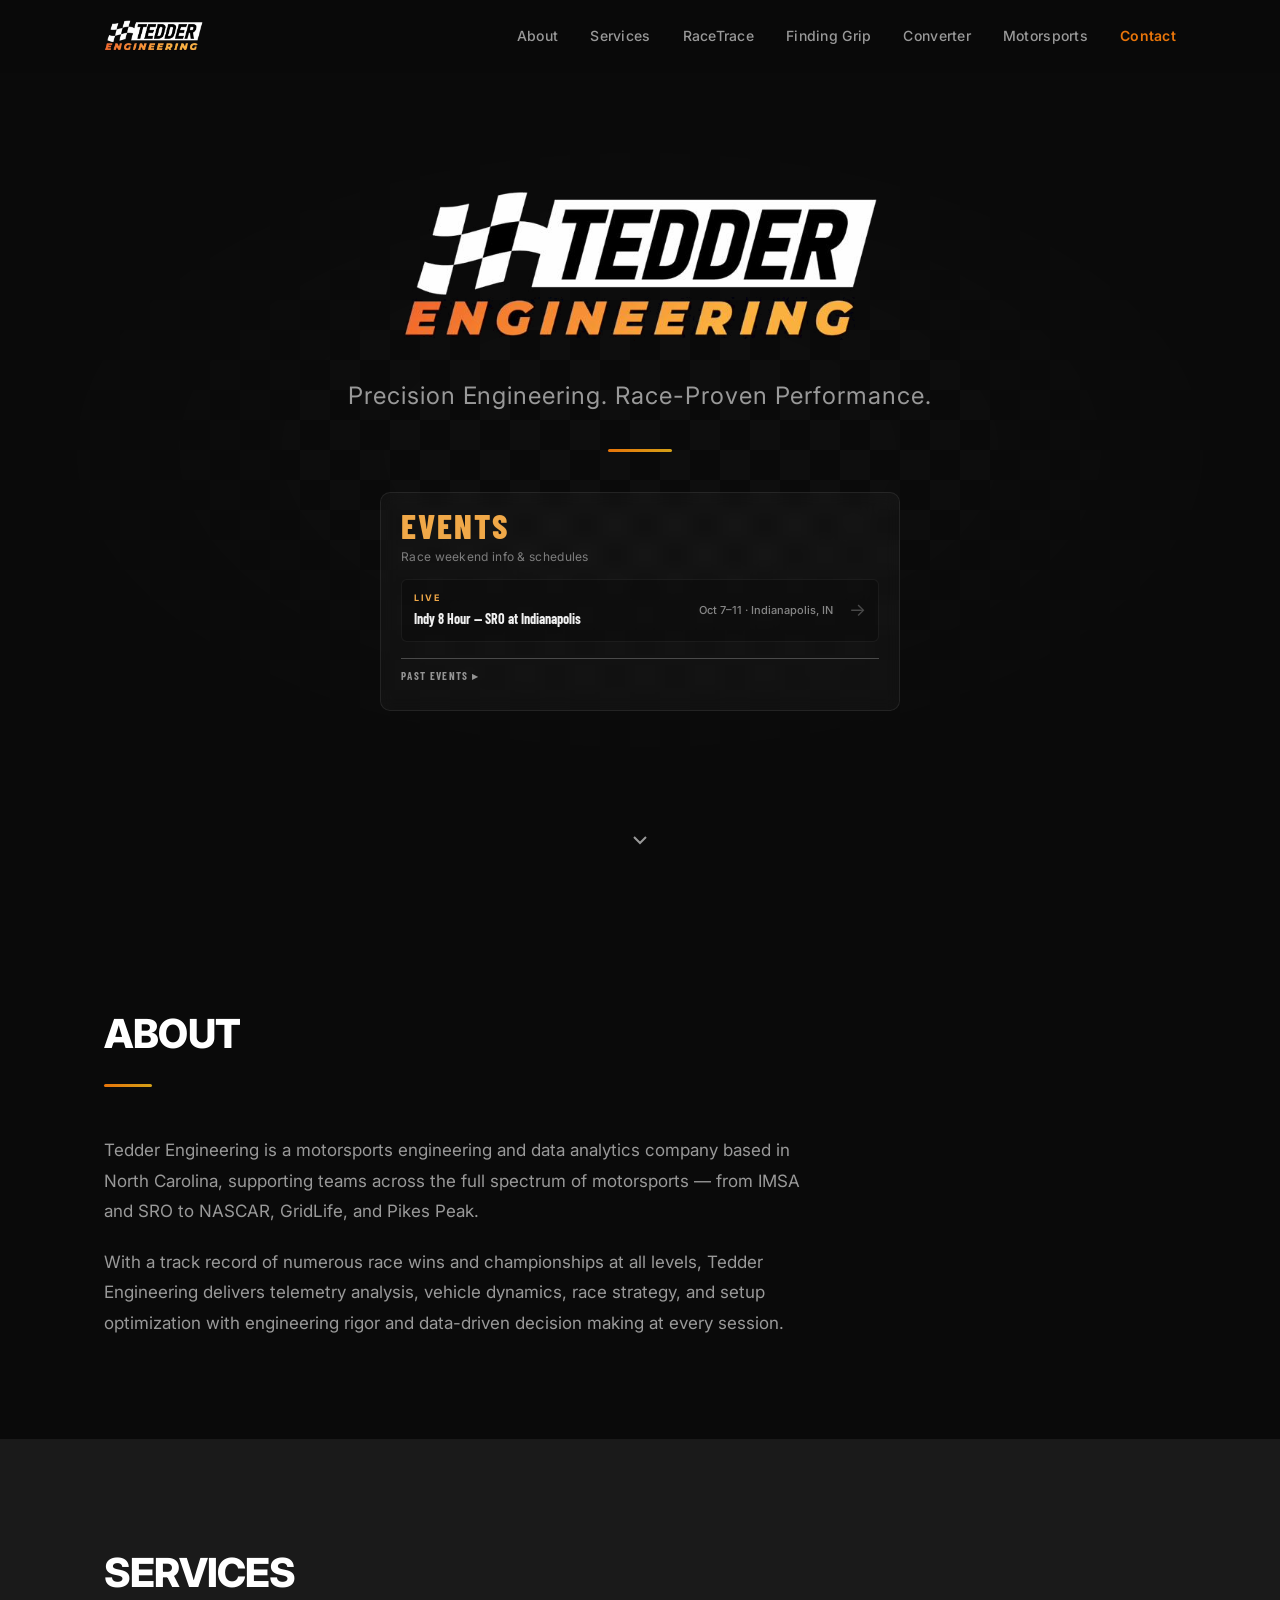
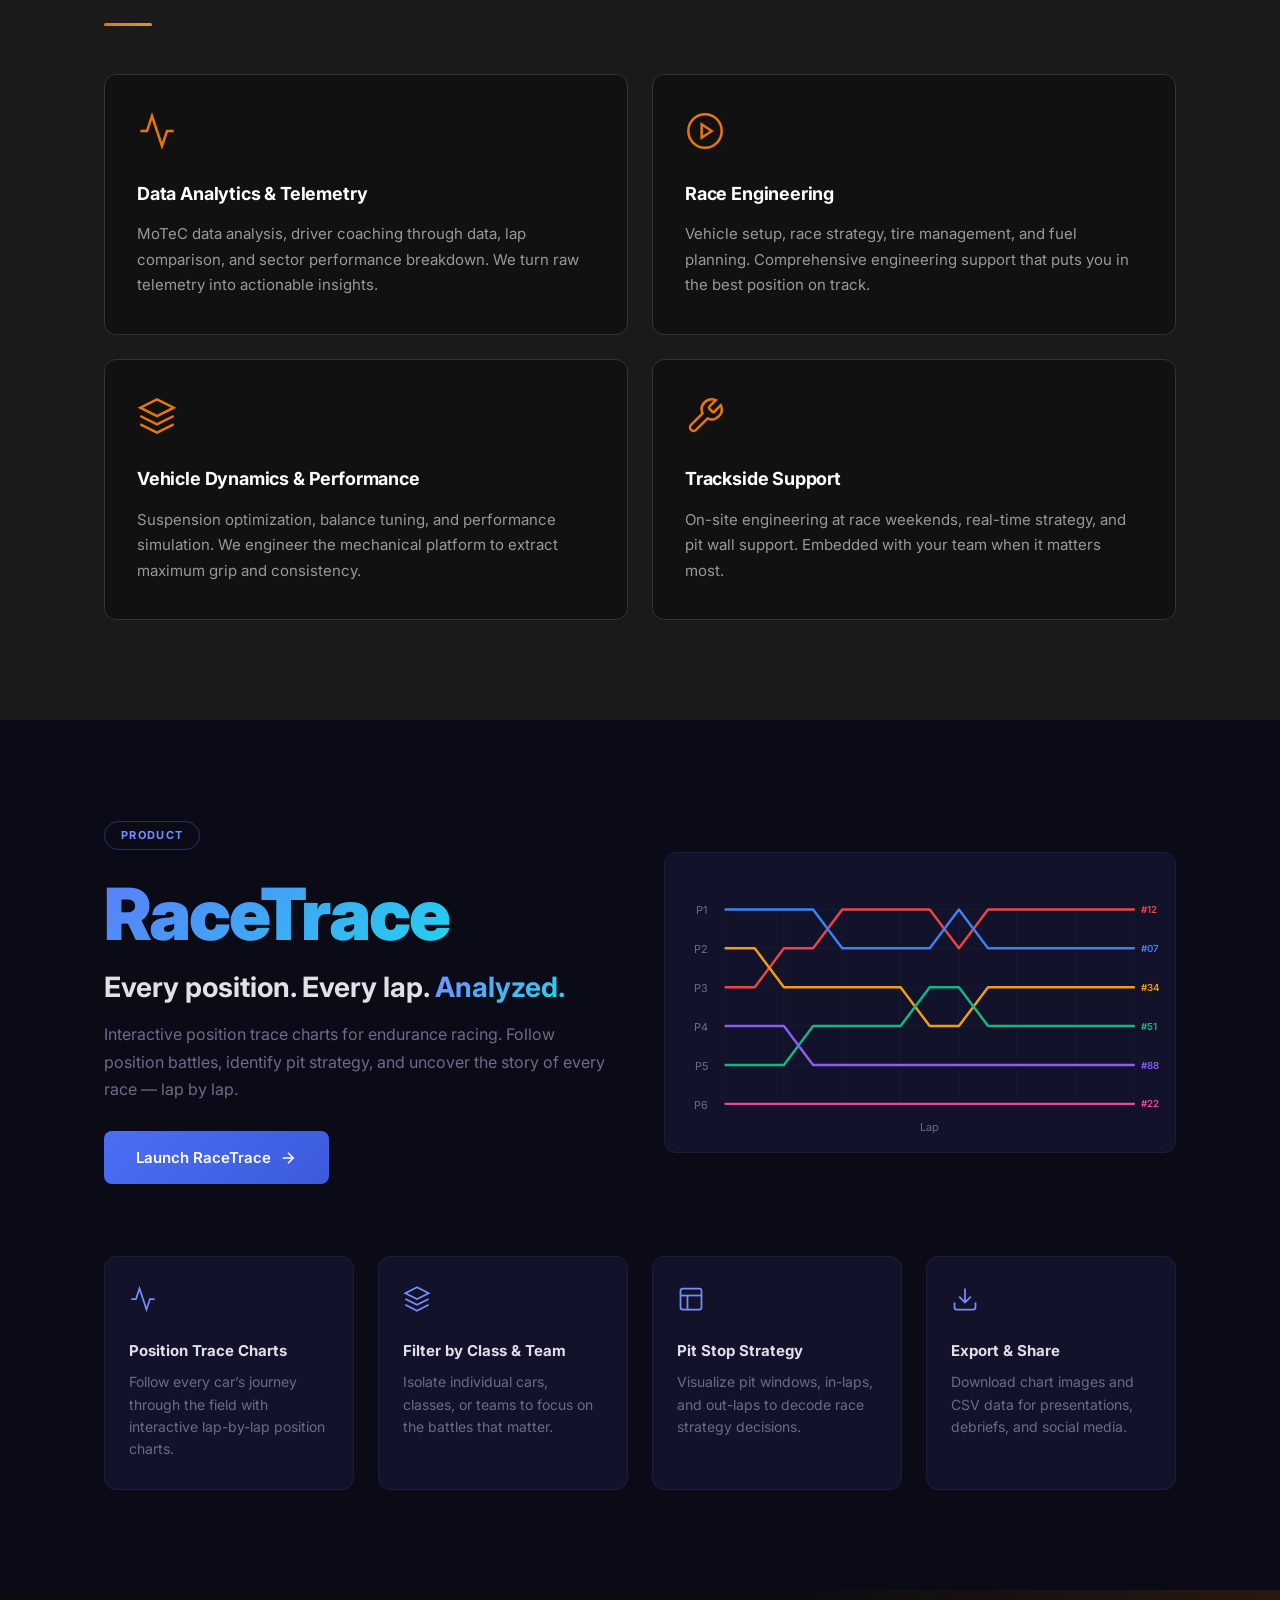
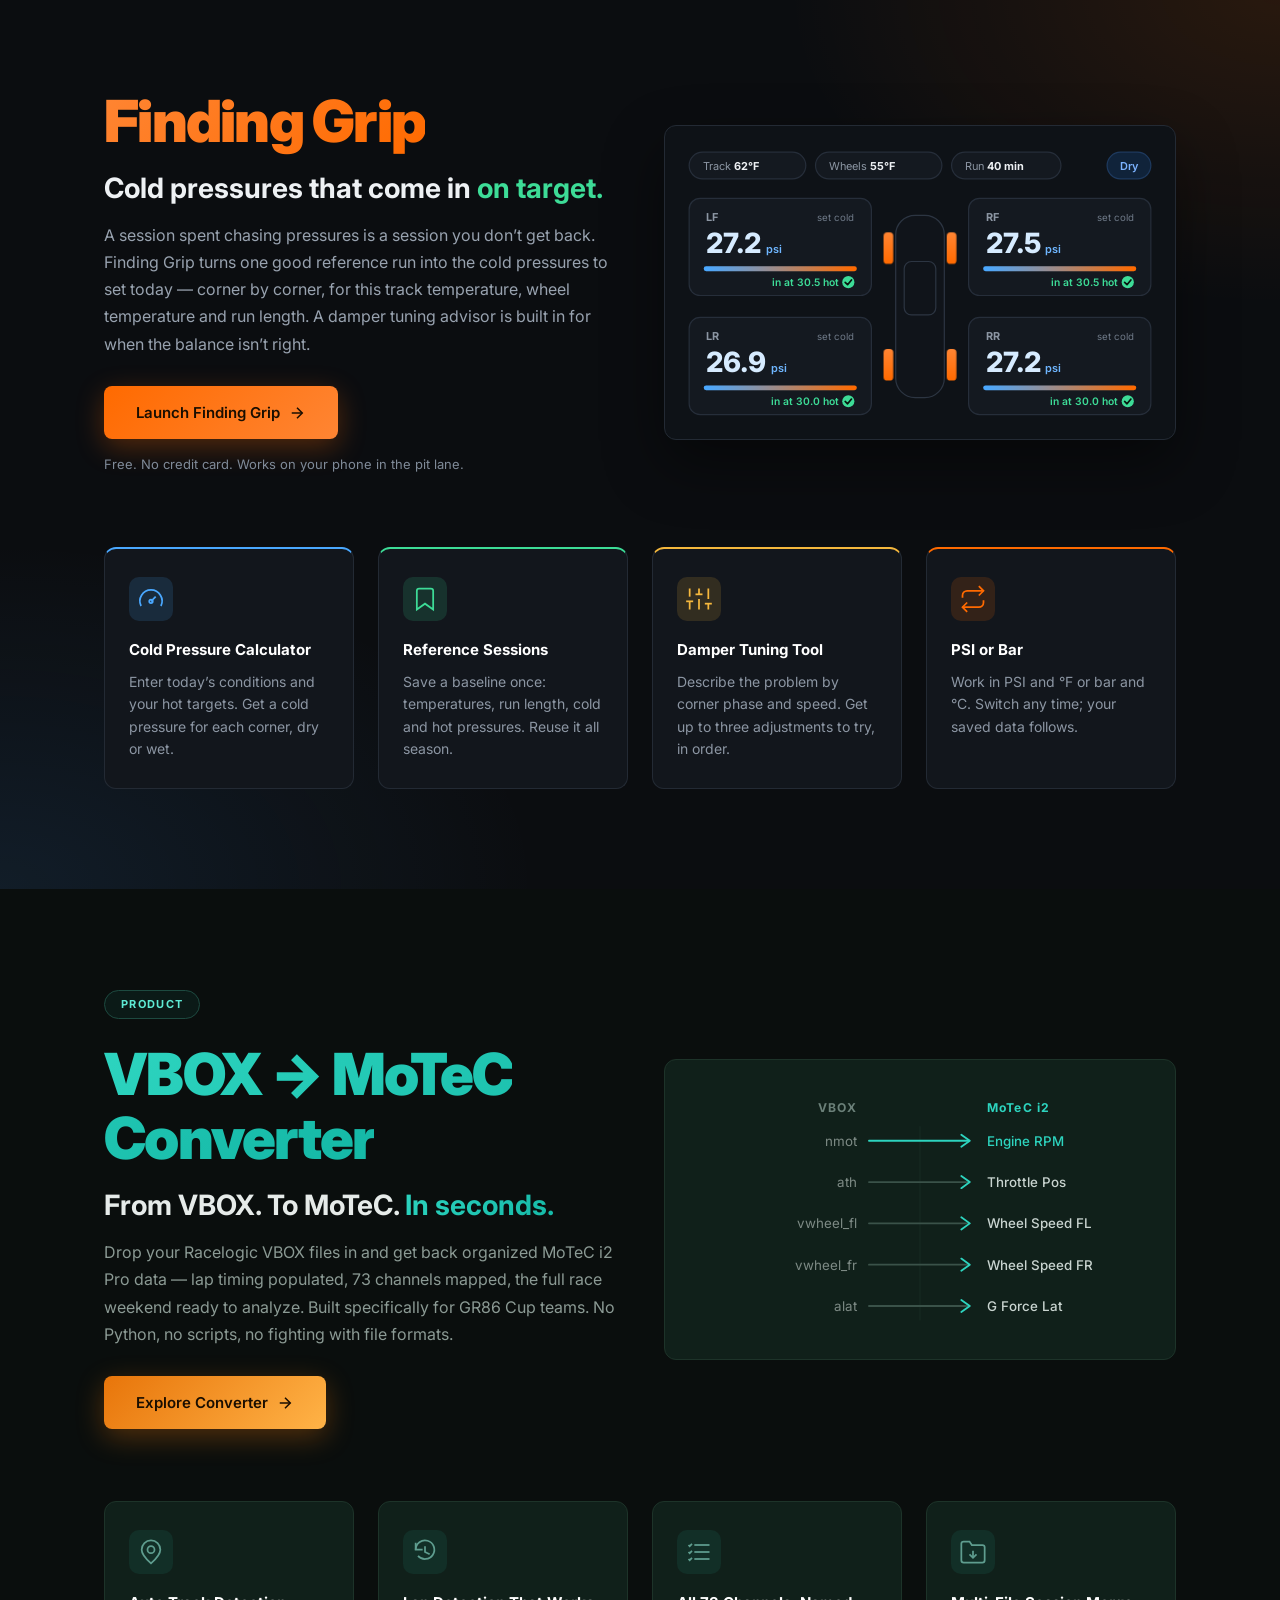
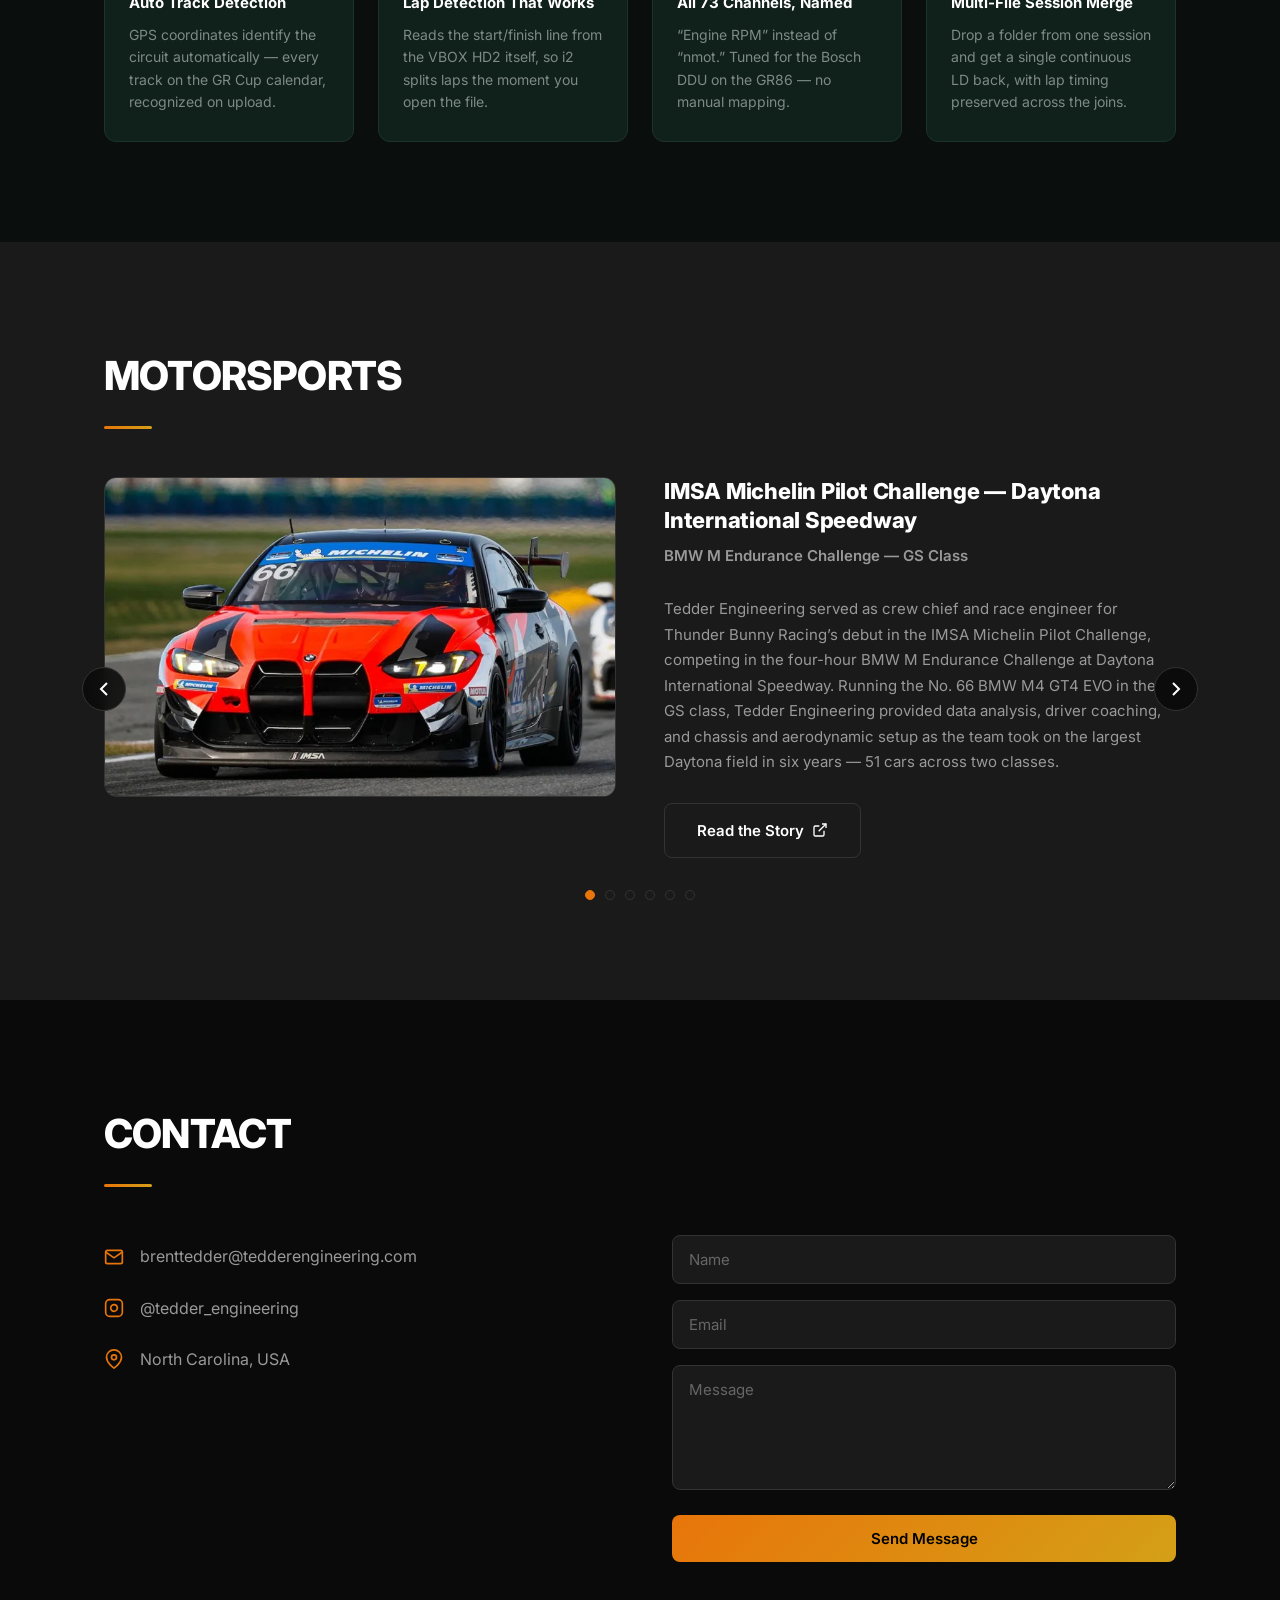
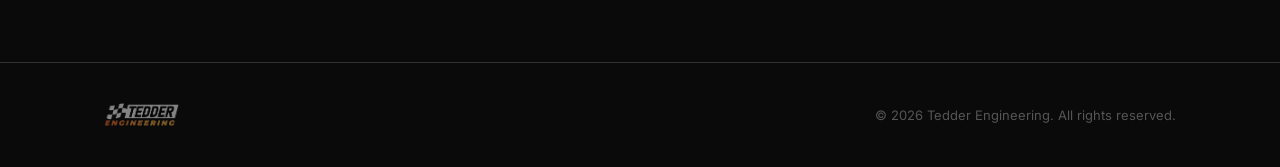
==== commit bfeb5484: "Finding Grip section: remove tag, add colour and animated result" ====
--- a/index.html
+++ b/index.html
@@ -11,7 +11,7 @@
   <link rel="preconnect" href="https://fonts.googleapis.com">
   <link rel="preconnect" href="https://fonts.gstatic.com" crossorigin>
   <link href="https://fonts.googleapis.com/css2?family=Inter:wght@400;500;600;700;800;900&family=Barlow+Condensed:wght@600;700;800&display=swap" rel="stylesheet">
-  <link rel="stylesheet" href="assets/css/style.css?v=4">
+  <link rel="stylesheet" href="assets/css/style.css?v=5">
   <style>
     @media (max-width: 480px) {
       #events-banner { max-width: 100% !important; }
@@ -350,12 +350,11 @@
     <div class="container">
       <div class="grip__hero fade-in">
         <div class="grip__hero-text">
-          <div class="grip__badge">Product &middot; Free</div>
           <a href="https://findinggrip.tedderengineering.com" class="grip__logo-link">
             <span class="grip__wordmark">Finding Grip</span>
           </a>
-          <p class="grip__headline">Cold pressures that come in <span class="grip__gradient-text">on target.</span></p>
-          <p class="grip__desc">Turn one good reference session into cold tire pressures for today&rsquo;s track temperature, wheel temperature and run length &mdash; corner by corner. A damper tuning advisor is built in for when the balance isn&rsquo;t right. Free with a Tedder Engineering account.</p>
+          <p class="grip__headline">Cold pressures that come in <span class="grip__on-target">on target.</span></p>
+          <p class="grip__desc">A session spent chasing pressures is a session you don&rsquo;t get back. Finding Grip turns one good reference run into the cold pressures to set today &mdash; corner by corner, for this track temperature, wheel temperature and run length. A damper tuning advisor is built in for when the balance isn&rsquo;t right.</p>
           <div class="grip__cta-row">
             <a href="https://findinggrip.tedderengineering.com" class="btn btn--grip">
               Launch Finding Grip
@@ -365,42 +364,92 @@
               </svg>
             </a>
           </div>
+          <p class="grip__reassure">Free. No credit card. Works on your phone in the pit lane.</p>
         </div>
         <div class="grip__hero-graphic">
-          <!-- Four-corner cold pressure result. Illustrative numbers only. -->
-          <svg class="grip__corner-svg" viewBox="0 0 400 220" fill="none" xmlns="http://www.w3.org/2000/svg" role="img" aria-label="Example result: a cold tire pressure for each corner of the car">
-            <text x="14" y="20" fill="#a8998c" font-size="9" font-weight="700" letter-spacing="0.12em" font-family="Inter, sans-serif">COLD TIRE PRESSURE</text>
-            <rect x="352" y="8" width="34" height="17" rx="8.5" fill="#12233a" stroke="#1e3a5f"/>
-            <text x="369" y="20" fill="#7cb3ff" font-size="9" font-weight="600" text-anchor="middle" font-family="Inter, sans-serif">Dry</text>
-
-            <!-- Car, seen from above -->
-            <rect x="168" y="48" width="64" height="150" rx="22" fill="#170f08" stroke="#3d2c1c"/>
-            <rect x="180" y="84" width="40" height="50" rx="8" fill="none" stroke="#3d2c1c"/>
-            <text x="200" y="68" fill="#6f6257" font-size="7.5" font-weight="700" letter-spacing="0.14em" text-anchor="middle" font-family="Inter, sans-serif">FRONT</text>
-
-            <g class="grip__tile" style="--tile-delay: 0s">
-              <rect x="14" y="38" width="124" height="74" rx="8" fill="#22160c" stroke="#ff6a00" stroke-opacity="0.55"/>
-              <text x="26" y="57" fill="#a8998c" font-size="9" font-weight="700" letter-spacing="0.12em" font-family="Inter, sans-serif">LF</text>
-              <text x="26" y="85" fill="#ff8533" font-size="24" font-weight="800" font-family="Inter, sans-serif">27.2<tspan dx="4" fill="#a8998c" font-size="9" font-weight="600">PSI</tspan></text>
-              <text x="26" y="102" fill="#8a7d72" font-size="8.5" font-family="Inter, sans-serif">target hot 30.5</text>
+          <!-- Today's conditions in, a cold pressure per corner out, each one coming in on its hot target. Illustrative numbers only. -->
+          <svg class="grip__corner-svg" viewBox="0 0 400 236" fill="none" xmlns="http://www.w3.org/2000/svg" role="img" aria-label="Example: for today's track temperature, wheel temperature and run length, Finding Grip gives a cold pressure to set at each corner so every tire comes in on its hot target">
+            <defs>
+              <linearGradient id="grip-heat-l" gradientUnits="userSpaceOnUse" x1="24" y1="0" x2="146" y2="0">
+                <stop offset="0" stop-color="#4aa8ff"/><stop offset="1" stop-color="#ff6a00"/>
+              </linearGradient>
+              <linearGradient id="grip-heat-r" gradientUnits="userSpaceOnUse" x1="254" y1="0" x2="376" y2="0">
+                <stop offset="0" stop-color="#4aa8ff"/><stop offset="1" stop-color="#ff6a00"/>
+              </linearGradient>
+              <linearGradient id="grip-tire" x1="0" y1="0" x2="0" y2="1">
+                <stop offset="0" stop-color="#ff8533"/><stop offset="1" stop-color="#ff6a00"/>
+              </linearGradient>
+            </defs>
+
+            <!-- Today's conditions -->
+            <rect x="10" y="10" width="96" height="22" rx="11" fill="#141920" stroke="#262e3a"/>
+            <text x="21" y="24.5" fill="#8c96a3" font-size="9" font-family="Inter, sans-serif">Track <tspan fill="#eef1f4" font-weight="700">62&#176;F</tspan></text>
+            <rect x="114" y="10" width="104" height="22" rx="11" fill="#141920" stroke="#262e3a"/>
+            <text x="125" y="24.5" fill="#8c96a3" font-size="9" font-family="Inter, sans-serif">Wheels <tspan fill="#eef1f4" font-weight="700">55&#176;F</tspan></text>
+            <rect x="226" y="10" width="90" height="22" rx="11" fill="#141920" stroke="#262e3a"/>
+            <text x="237" y="24.5" fill="#8c96a3" font-size="9" font-family="Inter, sans-serif">Run <tspan fill="#eef1f4" font-weight="700">40 min</tspan></text>
+            <rect x="354" y="10" width="36" height="22" rx="11" fill="#10233a" stroke="#1e3a5f"/>
+            <text x="372" y="24.5" fill="#7cb3ff" font-size="9" font-weight="600" text-anchor="middle" font-family="Inter, sans-serif">Dry</text>
+
+            <!-- Car, seen from above, with its four tires -->
+            <rect x="180" y="62" width="40" height="150" rx="16" fill="#10141a" stroke="#2c3542"/>
+            <rect x="187" y="100" width="26" height="44" rx="6" fill="none" stroke="#2c3542"/>
+            <rect class="grip__tire" x="170" y="76" width="8" height="26" rx="3" fill="url(#grip-tire)" style="--bar-delay: 0s"/>
+            <rect class="grip__tire" x="222" y="76" width="8" height="26" rx="3" fill="url(#grip-tire)" style="--bar-delay: 0.15s"/>
+            <rect class="grip__tire" x="170" y="172" width="8" height="26" rx="3" fill="url(#grip-tire)" style="--bar-delay: 0.3s"/>
+            <rect class="grip__tire" x="222" y="172" width="8" height="26" rx="3" fill="url(#grip-tire)" style="--bar-delay: 0.45s"/>
+
+            <g>
+              <rect x="10" y="48" width="150" height="80" rx="9" fill="#141920" stroke="#262e3a"/>
+              <text x="24" y="67" fill="#8c96a3" font-size="9" font-weight="700" font-family="Inter, sans-serif">LF</text>
+              <text x="146" y="67" fill="#6f7a88" font-size="8" text-anchor="end" font-family="Inter, sans-serif">set cold</text>
+              <text x="24" y="93" fill="#d6ebff" font-size="23" font-weight="800" font-family="Inter, sans-serif">27.2<tspan dx="4" fill="#6fb6ff" font-size="9" font-weight="600">psi</tspan></text>
+              <line x1="24" y1="106" x2="146" y2="106" stroke="#222a35" stroke-width="4" stroke-linecap="round"/>
+              <line class="grip__bar" x1="24" y1="106" x2="146" y2="106" stroke="url(#grip-heat-l)" stroke-width="4" stroke-linecap="round" style="--bar-delay: 0s"/>
+              <g class="grip__hit" style="--bar-delay: 0s">
+                <text x="133" y="120" fill="#3ddc97" font-size="8.5" font-weight="600" text-anchor="end" font-family="Inter, sans-serif">in at 30.5 hot</text>
+                <circle cx="141" cy="117" r="5" fill="#3ddc97"/>
+                <polyline points="138.4,117.2 140.4,119.1 143.6,115.2" stroke="#06140d" stroke-width="1.4" fill="none" stroke-linecap="round" stroke-linejoin="round"/>
+              </g>
             </g>
-            <g class="grip__tile" style="--tile-delay: 0.12s">
-              <rect x="262" y="38" width="124" height="74" rx="8" fill="#22160c" stroke="#ff6a00" stroke-opacity="0.55"/>
-              <text x="274" y="57" fill="#a8998c" font-size="9" font-weight="700" letter-spacing="0.12em" font-family="Inter, sans-serif">RF</text>
-              <text x="274" y="85" fill="#ff8533" font-size="24" font-weight="800" font-family="Inter, sans-serif">27.5<tspan dx="4" fill="#a8998c" font-size="9" font-weight="600">PSI</tspan></text>
-              <text x="274" y="102" fill="#8a7d72" font-size="8.5" font-family="Inter, sans-serif">target hot 30.5</text>
+            <g>
+              <rect x="240" y="48" width="150" height="80" rx="9" fill="#141920" stroke="#262e3a"/>
+              <text x="254" y="67" fill="#8c96a3" font-size="9" font-weight="700" font-family="Inter, sans-serif">RF</text>
+              <text x="376" y="67" fill="#6f7a88" font-size="8" text-anchor="end" font-family="Inter, sans-serif">set cold</text>
+              <text x="254" y="93" fill="#d6ebff" font-size="23" font-weight="800" font-family="Inter, sans-serif">27.5<tspan dx="4" fill="#6fb6ff" font-size="9" font-weight="600">psi</tspan></text>
+              <line x1="254" y1="106" x2="376" y2="106" stroke="#222a35" stroke-width="4" stroke-linecap="round"/>
+              <line class="grip__bar" x1="254" y1="106" x2="376" y2="106" stroke="url(#grip-heat-r)" stroke-width="4" stroke-linecap="round" style="--bar-delay: 0.15s"/>
+              <g class="grip__hit" style="--bar-delay: 0.15s">
+                <text x="363" y="120" fill="#3ddc97" font-size="8.5" font-weight="600" text-anchor="end" font-family="Inter, sans-serif">in at 30.5 hot</text>
+                <circle cx="371" cy="117" r="5" fill="#3ddc97"/>
+                <polyline points="368.4,117.2 370.4,119.1 373.6,115.2" stroke="#06140d" stroke-width="1.4" fill="none" stroke-linecap="round" stroke-linejoin="round"/>
+              </g>
             </g>
-            <g class="grip__tile" style="--tile-delay: 0.24s">
-              <rect x="14" y="134" width="124" height="74" rx="8" fill="#22160c" stroke="#ff6a00" stroke-opacity="0.55"/>
-              <text x="26" y="153" fill="#a8998c" font-size="9" font-weight="700" letter-spacing="0.12em" font-family="Inter, sans-serif">LR</text>
-              <text x="26" y="181" fill="#ff8533" font-size="24" font-weight="800" font-family="Inter, sans-serif">26.9<tspan dx="4" fill="#a8998c" font-size="9" font-weight="600">PSI</tspan></text>
-              <text x="26" y="198" fill="#8a7d72" font-size="8.5" font-family="Inter, sans-serif">target hot 30.0</text>
+            <g>
+              <rect x="10" y="146" width="150" height="80" rx="9" fill="#141920" stroke="#262e3a"/>
+              <text x="24" y="165" fill="#8c96a3" font-size="9" font-weight="700" font-family="Inter, sans-serif">LR</text>
+              <text x="146" y="165" fill="#6f7a88" font-size="8" text-anchor="end" font-family="Inter, sans-serif">set cold</text>
+              <text x="24" y="191" fill="#d6ebff" font-size="23" font-weight="800" font-family="Inter, sans-serif">26.9<tspan dx="4" fill="#6fb6ff" font-size="9" font-weight="600">psi</tspan></text>
+              <line x1="24" y1="204" x2="146" y2="204" stroke="#222a35" stroke-width="4" stroke-linecap="round"/>
+              <line class="grip__bar" x1="24" y1="204" x2="146" y2="204" stroke="url(#grip-heat-l)" stroke-width="4" stroke-linecap="round" style="--bar-delay: 0.3s"/>
+              <g class="grip__hit" style="--bar-delay: 0.3s">
+                <text x="133" y="218" fill="#3ddc97" font-size="8.5" font-weight="600" text-anchor="end" font-family="Inter, sans-serif">in at 30.0 hot</text>
+                <circle cx="141" cy="215" r="5" fill="#3ddc97"/>
+                <polyline points="138.4,215.2 140.4,217.1 143.6,213.2" stroke="#06140d" stroke-width="1.4" fill="none" stroke-linecap="round" stroke-linejoin="round"/>
+              </g>
             </g>
-            <g class="grip__tile" style="--tile-delay: 0.36s">
-              <rect x="262" y="134" width="124" height="74" rx="8" fill="#22160c" stroke="#ff6a00" stroke-opacity="0.55"/>
-              <text x="274" y="153" fill="#a8998c" font-size="9" font-weight="700" letter-spacing="0.12em" font-family="Inter, sans-serif">RR</text>
-              <text x="274" y="181" fill="#ff8533" font-size="24" font-weight="800" font-family="Inter, sans-serif">27.2<tspan dx="4" fill="#a8998c" font-size="9" font-weight="600">PSI</tspan></text>
-              <text x="274" y="198" fill="#8a7d72" font-size="8.5" font-family="Inter, sans-serif">target hot 30.0</text>
+            <g>
+              <rect x="240" y="146" width="150" height="80" rx="9" fill="#141920" stroke="#262e3a"/>
+              <text x="254" y="165" fill="#8c96a3" font-size="9" font-weight="700" font-family="Inter, sans-serif">RR</text>
+              <text x="376" y="165" fill="#6f7a88" font-size="8" text-anchor="end" font-family="Inter, sans-serif">set cold</text>
+              <text x="254" y="191" fill="#d6ebff" font-size="23" font-weight="800" font-family="Inter, sans-serif">27.2<tspan dx="4" fill="#6fb6ff" font-size="9" font-weight="600">psi</tspan></text>
+              <line x1="254" y1="204" x2="376" y2="204" stroke="#222a35" stroke-width="4" stroke-linecap="round"/>
+              <line class="grip__bar" x1="254" y1="204" x2="376" y2="204" stroke="url(#grip-heat-r)" stroke-width="4" stroke-linecap="round" style="--bar-delay: 0.45s"/>
+              <g class="grip__hit" style="--bar-delay: 0.45s">
+                <text x="363" y="218" fill="#3ddc97" font-size="8.5" font-weight="600" text-anchor="end" font-family="Inter, sans-serif">in at 30.0 hot</text>
+                <circle cx="371" cy="215" r="5" fill="#3ddc97"/>
+                <polyline points="368.4,215.2 370.4,217.1 373.6,213.2" stroke="#06140d" stroke-width="1.4" fill="none" stroke-linecap="round" stroke-linejoin="round"/>
+              </g>
             </g>
           </svg>
         </div>
@@ -408,7 +457,7 @@
 
       <!-- Features grid -->
       <div class="grip__features">
-        <div class="grip__feature fade-in">
+        <div class="grip__feature grip__feature--cold fade-in">
           <div class="grip__feature-icon">
             <svg width="28" height="28" viewBox="0 0 24 24" fill="none" stroke="currentColor" stroke-width="1.5">
               <path d="M12 14l4-4"></path>
@@ -419,7 +468,7 @@
           <h4 class="grip__feature-title">Cold Pressure Calculator</h4>
           <p class="grip__feature-text">Enter today&rsquo;s conditions and your hot targets. Get a cold pressure for each corner, dry or wet.</p>
         </div>
-        <div class="grip__feature fade-in">
+        <div class="grip__feature grip__feature--set fade-in">
           <div class="grip__feature-icon">
             <svg width="28" height="28" viewBox="0 0 24 24" fill="none" stroke="currentColor" stroke-width="1.5">
               <path d="M19 21l-7-5-7 5V5a2 2 0 0 1 2-2h10a2 2 0 0 1 2 2z"></path>
@@ -428,7 +477,7 @@
           <h4 class="grip__feature-title">Reference Sessions</h4>
           <p class="grip__feature-text">Save a baseline once: temperatures, run length, cold and hot pressures. Reuse it all season.</p>
         </div>
-        <div class="grip__feature fade-in">
+        <div class="grip__feature grip__feature--warm fade-in">
           <div class="grip__feature-icon">
             <svg width="28" height="28" viewBox="0 0 24 24" fill="none" stroke="currentColor" stroke-width="1.5">
               <line x1="4" y1="21" x2="4" y2="14"></line>
@@ -445,7 +494,7 @@
           <h4 class="grip__feature-title">Damper Tuning Tool</h4>
           <p class="grip__feature-text">Describe the problem by corner phase and speed. Get up to three adjustments to try, in order.</p>
         </div>
-        <div class="grip__feature fade-in">
+        <div class="grip__feature grip__feature--hot fade-in">
           <div class="grip__feature-icon">
             <svg width="28" height="28" viewBox="0 0 24 24" fill="none" stroke="currentColor" stroke-width="1.5">
               <polyline points="17 1 21 5 17 9"></polyline>
--- a/assets/css/style.css
+++ b/assets/css/style.css
@@ -765,9 +765,21 @@
 }
 
 /* ─── Finding Grip ────────────────────────────────────────────────── */
+/* Colour here follows the tire: blue is cold, orange is hot, green is on
+   target. Orange is kept for the name, the button and the hot end, so the
+   button stays the loudest thing in the section. */
 
 .grip {
-  background: #0d0a07;
+  --grip-cold: #4aa8ff;
+  --grip-set: #3ddc97;
+  --grip-warm: #f5b83d;
+  --grip-hot: #ff6a00;
+  --grip-panel: #12161c;
+  --grip-line: #232a34;
+  background:
+    radial-gradient(60% 55% at 0% 100%, rgba(74, 168, 255, 0.10), transparent 70%),
+    radial-gradient(55% 50% at 100% 0%, rgba(255, 106, 0, 0.12), transparent 70%),
+    #0b0d10;
   position: relative;
   overflow: hidden;
 }
@@ -778,20 +790,6 @@
   gap: 48px;
   align-items: center;
   margin-bottom: 72px;
-}
-
-.grip__badge {
-  display: inline-block;
-  font-size: 11px;
-  font-weight: 700;
-  letter-spacing: 0.12em;
-  text-transform: uppercase;
-  color: #ffa666;
-  background: rgba(255, 106, 0, 0.08);
-  border: 1px solid #5c3312;
-  border-radius: 100px;
-  padding: 4px 16px;
-  margin-bottom: 24px;
 }
 
 .grip__logo-link {
@@ -814,22 +812,19 @@
 .grip__headline {
   font-size: clamp(22px, 3vw, 28px);
   font-weight: 700;
-  color: #f0e9e3;
+  color: #eef1f4;
   margin-bottom: 16px;
   line-height: 1.3;
 }
 
-.grip__gradient-text {
+.grip__on-target {
   white-space: nowrap;
-  background: linear-gradient(135deg, #ff8533, #ff6a00);
-  -webkit-background-clip: text;
-  background-clip: text;
-  -webkit-text-fill-color: transparent;
+  color: var(--grip-set);
 }
 
 .grip__desc {
   font-size: 16px;
-  color: #a39589;
+  color: #98a2af;
   line-height: 1.7;
   margin-bottom: 28px;
 }
@@ -843,22 +838,29 @@
 .btn--grip {
   background: linear-gradient(135deg, #ff6a00, #ff8533);
   color: #1a0e00;
-  box-shadow: 0 8px 28px rgba(255, 106, 0, 0.28);
+  box-shadow: 0 8px 28px rgba(255, 106, 0, 0.3);
 }
 
 .btn--grip:hover {
   transform: translateY(-2px);
-  box-shadow: 0 4px 24px rgba(255, 106, 0, 0.38);
+  box-shadow: 0 6px 30px rgba(255, 106, 0, 0.45);
   color: #1a0e00;
 }
 
-/* Four-corner result visualization */
+.grip__reassure {
+  margin-top: 14px;
+  font-size: 13px;
+  color: #7f8a98;
+}
+
+/* Result visualization */
 .grip__hero-graphic {
-  background: #1a120b;
-  border: 1px solid #33261a;
+  background: #0e1217;
+  border: 1px solid var(--grip-line);
   border-radius: 12px;
-  padding: 16px 12px 12px;
+  padding: 14px 12px 12px;
   position: relative;
+  box-shadow: 0 24px 60px rgba(0, 0, 0, 0.45);
 }
 
 .grip__corner-svg {
@@ -867,33 +869,63 @@
   display: block;
 }
 
-/* Corner tiles appear one after another */
-.grip__tile {
+/* One moment when the section scrolls in: each corner warms from cold to its
+   hot target, then confirms it landed. */
+.grip__bar {
+  stroke-dasharray: 130;
+  stroke-dashoffset: 130;
+}
+
+.grip__hit,
+.grip__tire {
   opacity: 0;
 }
 
-.grip__hero.visible .grip__tile {
-  animation: showTile 0.6s ease-out forwards;
-  animation-delay: var(--tile-delay, 0s);
-}
-
-@keyframes showTile {
+.grip__hero.visible .grip__bar {
+  animation: gripWarm 1.1s cubic-bezier(0.3, 0.7, 0.2, 1) forwards;
+  animation-delay: calc(0.3s + var(--bar-delay, 0s));
+}
+
+.grip__hero.visible .grip__tire {
+  animation: gripShow 1.1s ease-out forwards;
+  animation-delay: calc(0.3s + var(--bar-delay, 0s));
+}
+
+.grip__hero.visible .grip__hit {
+  animation: gripShow 0.35s ease-out forwards;
+  animation-delay: calc(1.3s + var(--bar-delay, 0s));
+}
+
+@keyframes gripWarm {
+  to {
+    stroke-dashoffset: 0;
+  }
+}
+
+@keyframes gripShow {
   to {
     opacity: 1;
   }
 }
 
 @media (prefers-reduced-motion: reduce) {
-  .grip__tile {
+  .grip__bar {
+    stroke-dashoffset: 0;
+  }
+
+  .grip__hit,
+  .grip__tire {
     opacity: 1;
   }
 
-  .grip__hero.visible .grip__tile {
+  .grip__hero.visible .grip__bar,
+  .grip__hero.visible .grip__tire,
+  .grip__hero.visible .grip__hit {
     animation: none;
   }
 }
 
-/* Feature cards */
+/* Feature cards: the row reads cold to hot, left to right */
 .grip__features {
   display: grid;
   grid-template-columns: repeat(4, 1fr);
@@ -901,17 +933,24 @@
 }
 
 .grip__feature {
-  background: #1a120b;
-  border: 1px solid #33261a;
+  --tone: var(--grip-hot);
+  background: var(--grip-panel);
+  border: 1px solid var(--grip-line);
+  border-top: 2px solid var(--tone);
   border-radius: 12px;
   padding: 28px 24px;
   transition: transform 0.3s, border-color 0.3s, box-shadow 0.3s;
 }
 
+.grip__feature--cold { --tone: var(--grip-cold); }
+.grip__feature--set  { --tone: var(--grip-set); }
+.grip__feature--warm { --tone: var(--grip-warm); }
+.grip__feature--hot  { --tone: var(--grip-hot); }
+
 .grip__feature:hover {
   transform: translateY(-4px);
-  border-color: #ff6a00;
-  box-shadow: 0 8px 32px rgba(255, 106, 0, 0.1);
+  border-color: var(--tone);
+  box-shadow: 0 8px 32px rgba(0, 0, 0, 0.35);
 }
 
 .grip__feature-icon {
@@ -921,8 +960,8 @@
   width: 44px;
   height: 44px;
   border-radius: 10px;
-  background: rgba(255, 106, 0, 0.1);
-  color: #ff8533;
+  background: color-mix(in srgb, var(--tone) 14%, transparent);
+  color: var(--tone);
   margin-bottom: 16px;
 }
 
@@ -935,7 +974,7 @@
 
 .grip__feature-text {
   font-size: 14px;
-  color: #958779;
+  color: #8c96a3;
   line-height: 1.6;
 }
 
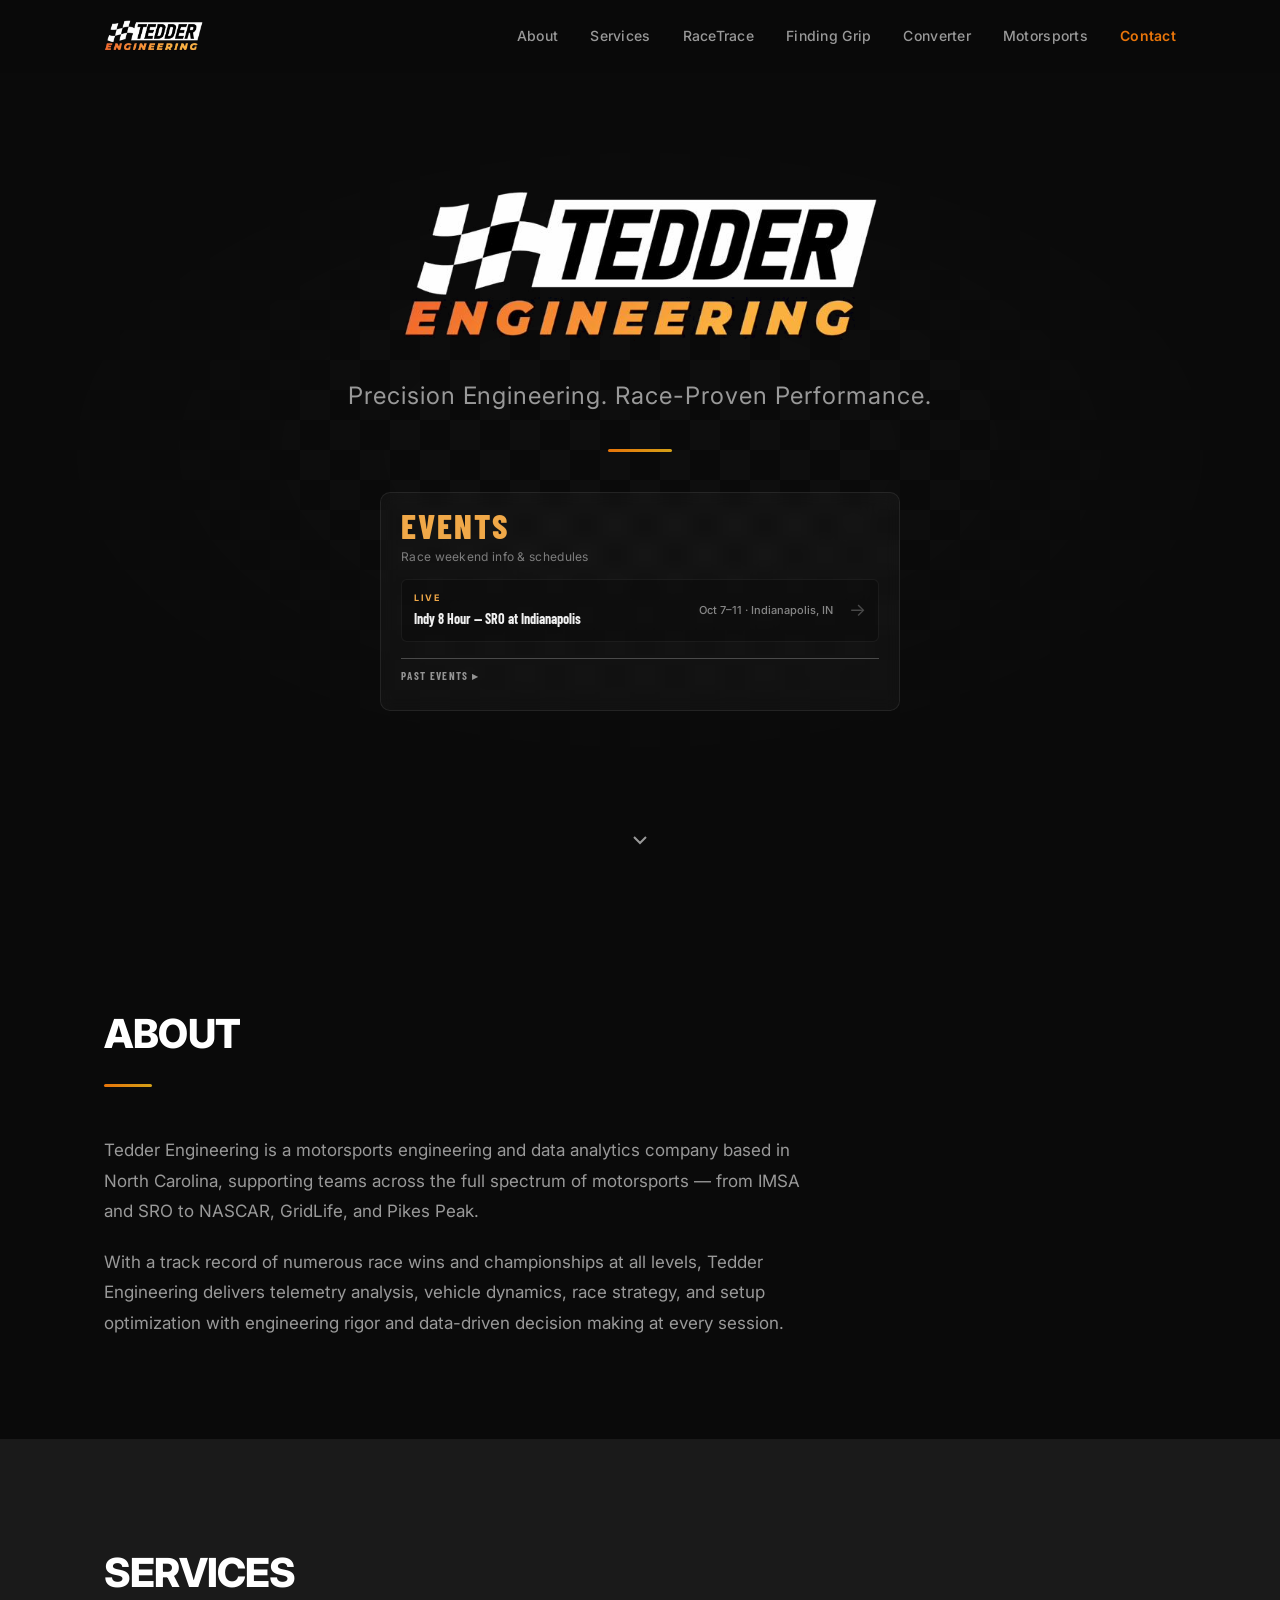
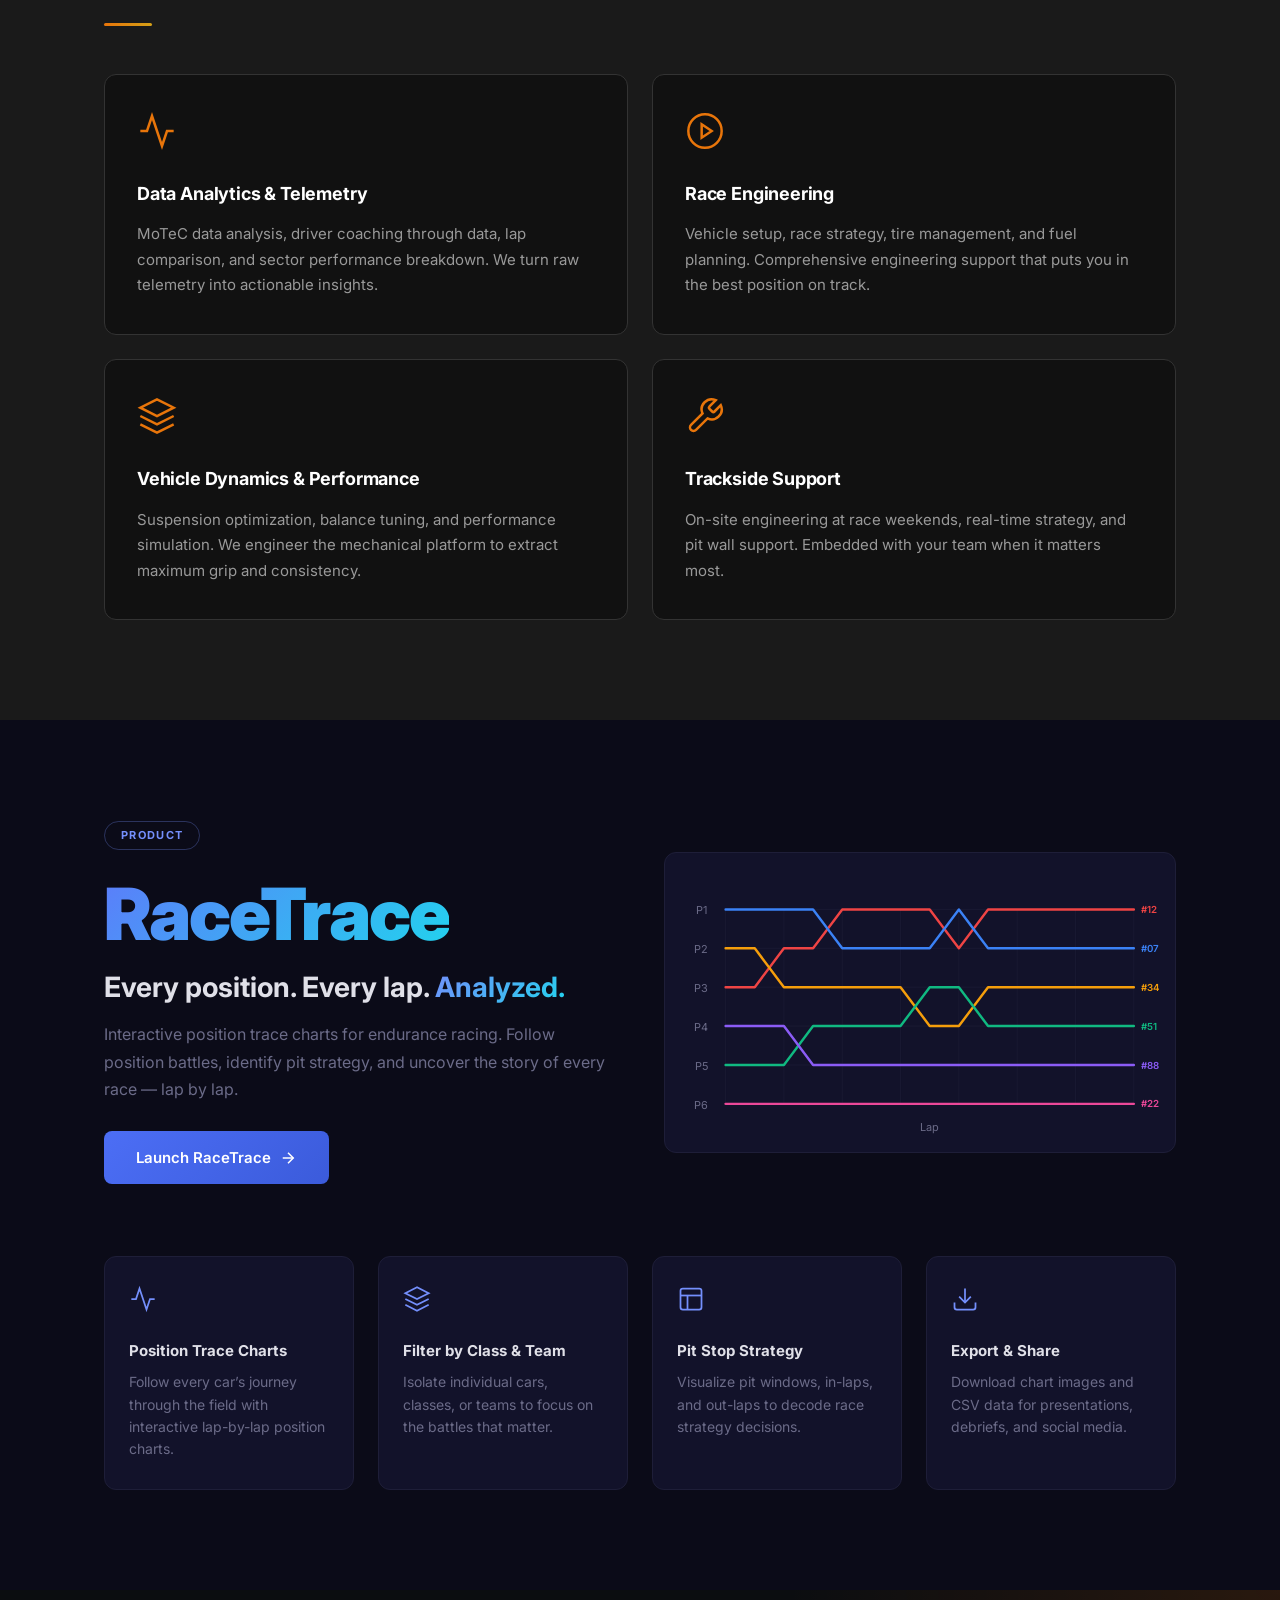
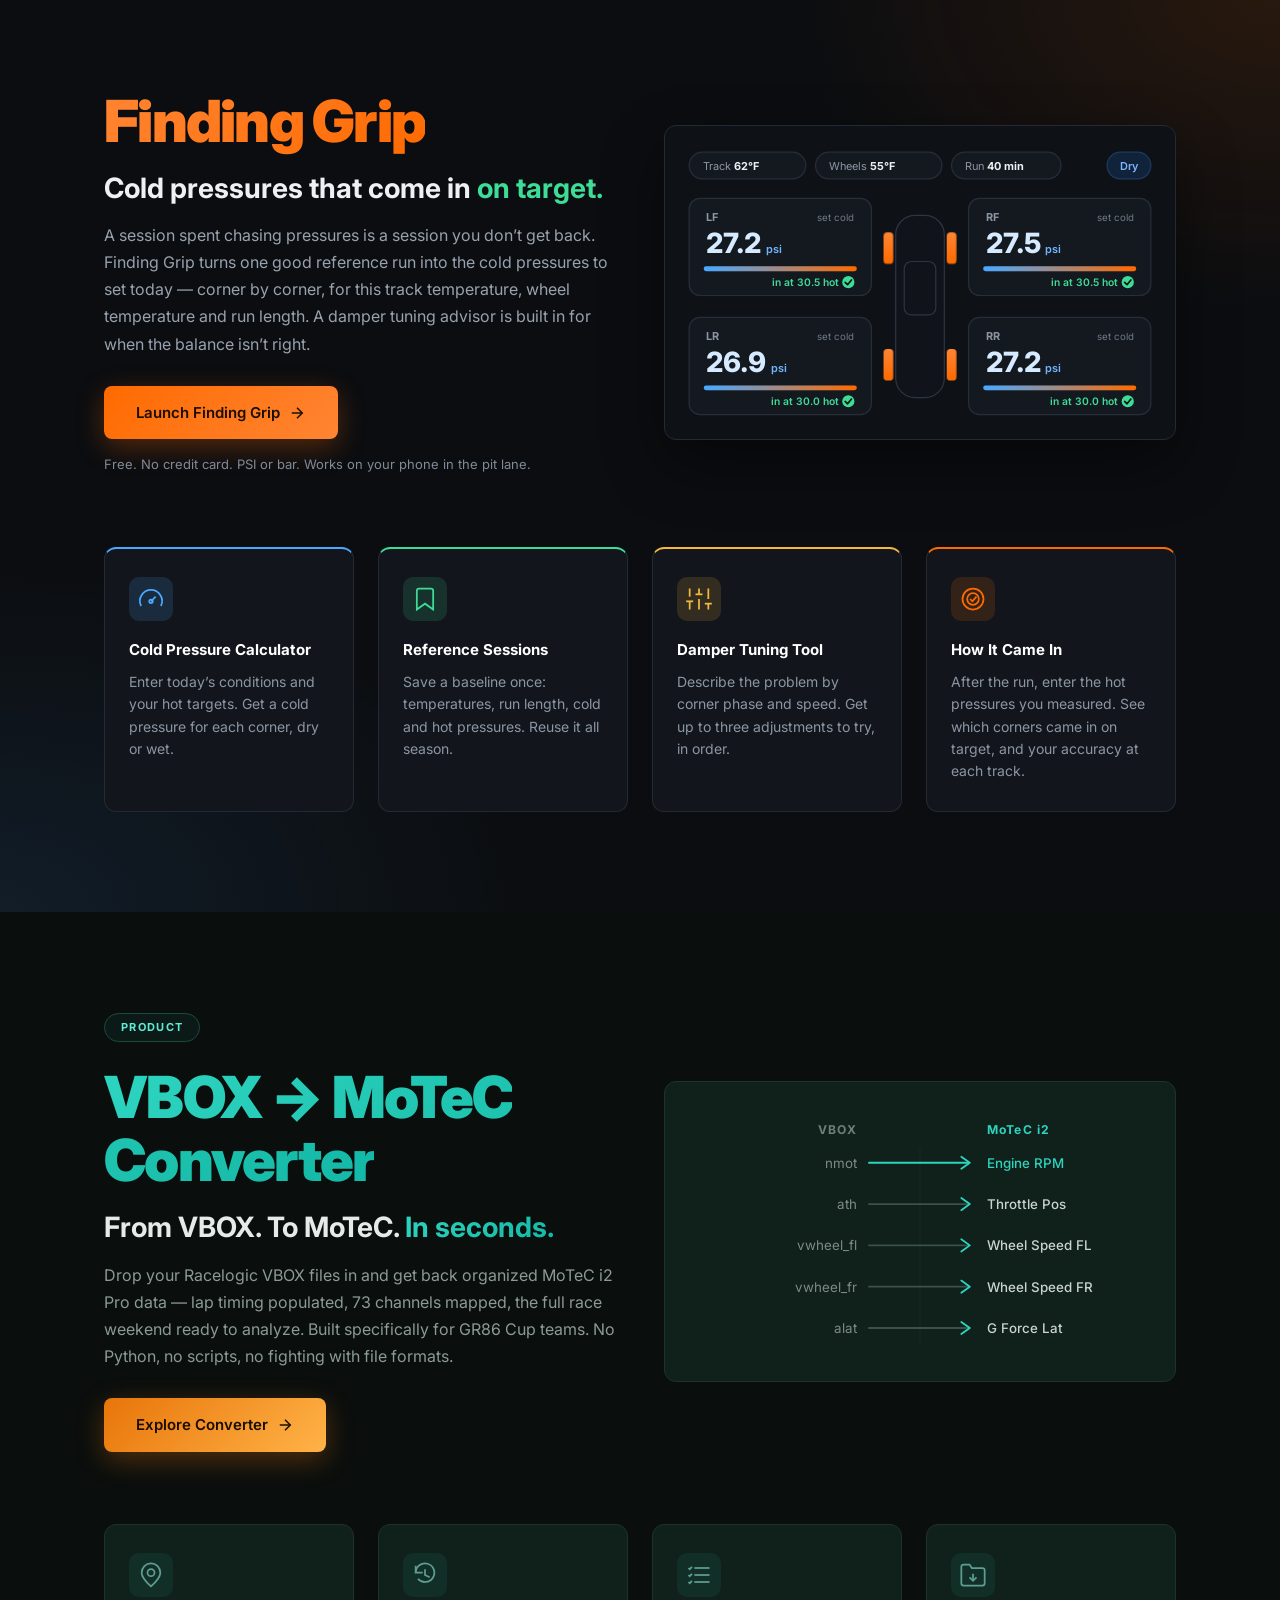
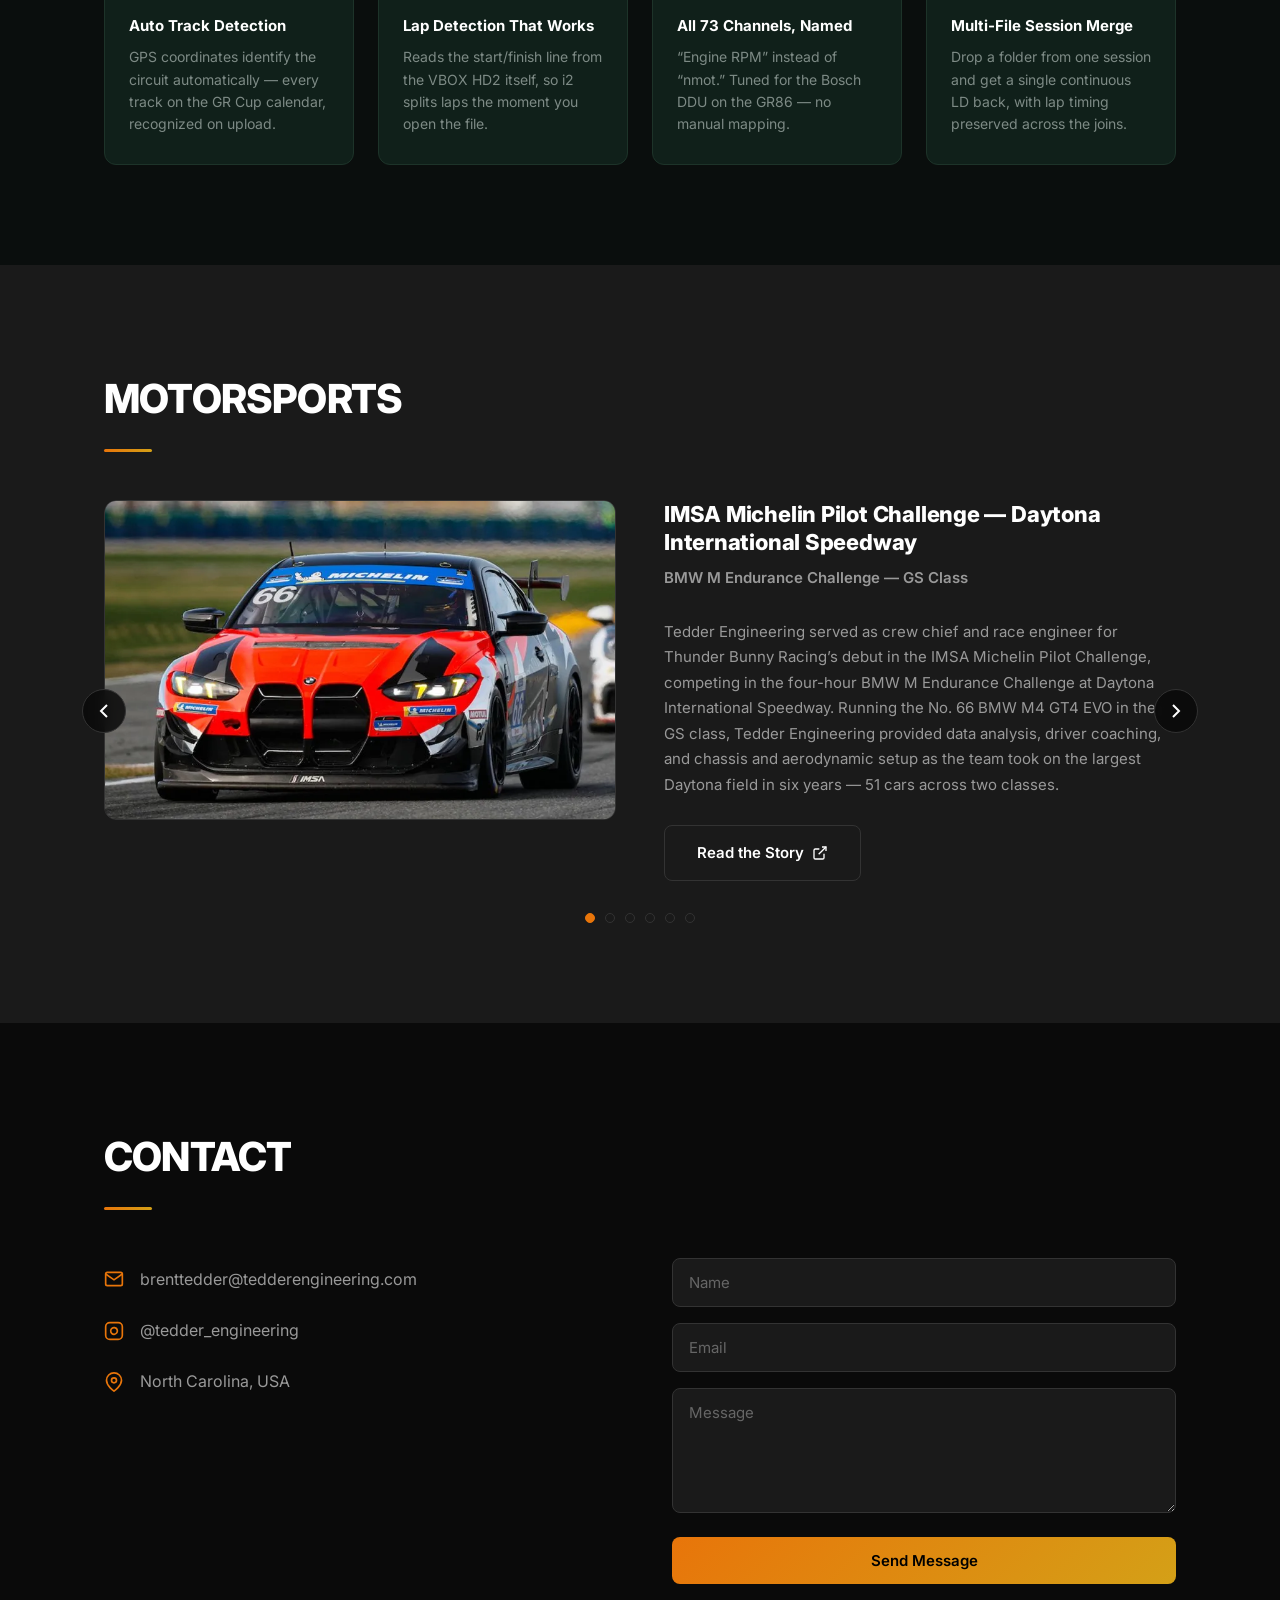
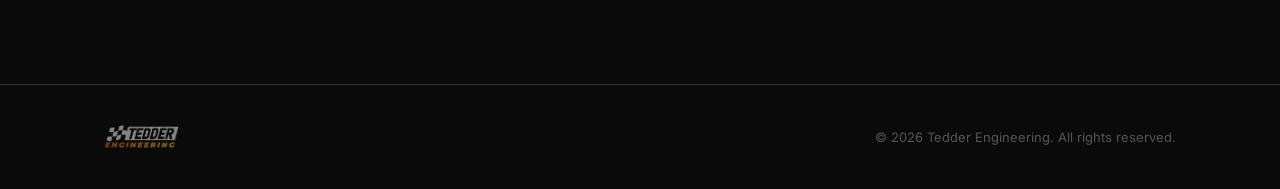
==== commit 51027d11: "Finding Grip section: "How It Came In" card Replaces the "PSI or Bar" card with the loop added on 14" ====
--- a/index.html
+++ b/index.html
@@ -364,7 +364,7 @@
               </svg>
             </a>
           </div>
-          <p class="grip__reassure">Free. No credit card. Works on your phone in the pit lane.</p>
+          <p class="grip__reassure">Free. No credit card. PSI or bar. Works on your phone in the pit lane.</p>
         </div>
         <div class="grip__hero-graphic">
           <!-- Today's conditions in, a cold pressure per corner out, each one coming in on its hot target. Illustrative numbers only. -->
@@ -497,14 +497,13 @@
         <div class="grip__feature grip__feature--hot fade-in">
           <div class="grip__feature-icon">
             <svg width="28" height="28" viewBox="0 0 24 24" fill="none" stroke="currentColor" stroke-width="1.5">
-              <polyline points="17 1 21 5 17 9"></polyline>
-              <path d="M3 11V9a4 4 0 0 1 4-4h14"></path>
-              <polyline points="7 23 3 19 7 15"></polyline>
-              <path d="M21 13v2a4 4 0 0 1-4 4H3"></path>
-            </svg>
-          </div>
-          <h4 class="grip__feature-title">PSI or Bar</h4>
-          <p class="grip__feature-text">Work in PSI and &deg;F or bar and &deg;C. Switch any time; your saved data follows.</p>
+              <circle cx="12" cy="12" r="9"></circle>
+              <circle cx="12" cy="12" r="5"></circle>
+              <polyline points="9.5 12 11.5 14 15 10"></polyline>
+            </svg>
+          </div>
+          <h4 class="grip__feature-title">How It Came In</h4>
+          <p class="grip__feature-text">After the run, enter the hot pressures you measured. See which corners came in on target, and your accuracy at each track.</p>
         </div>
       </div>
     </div>
